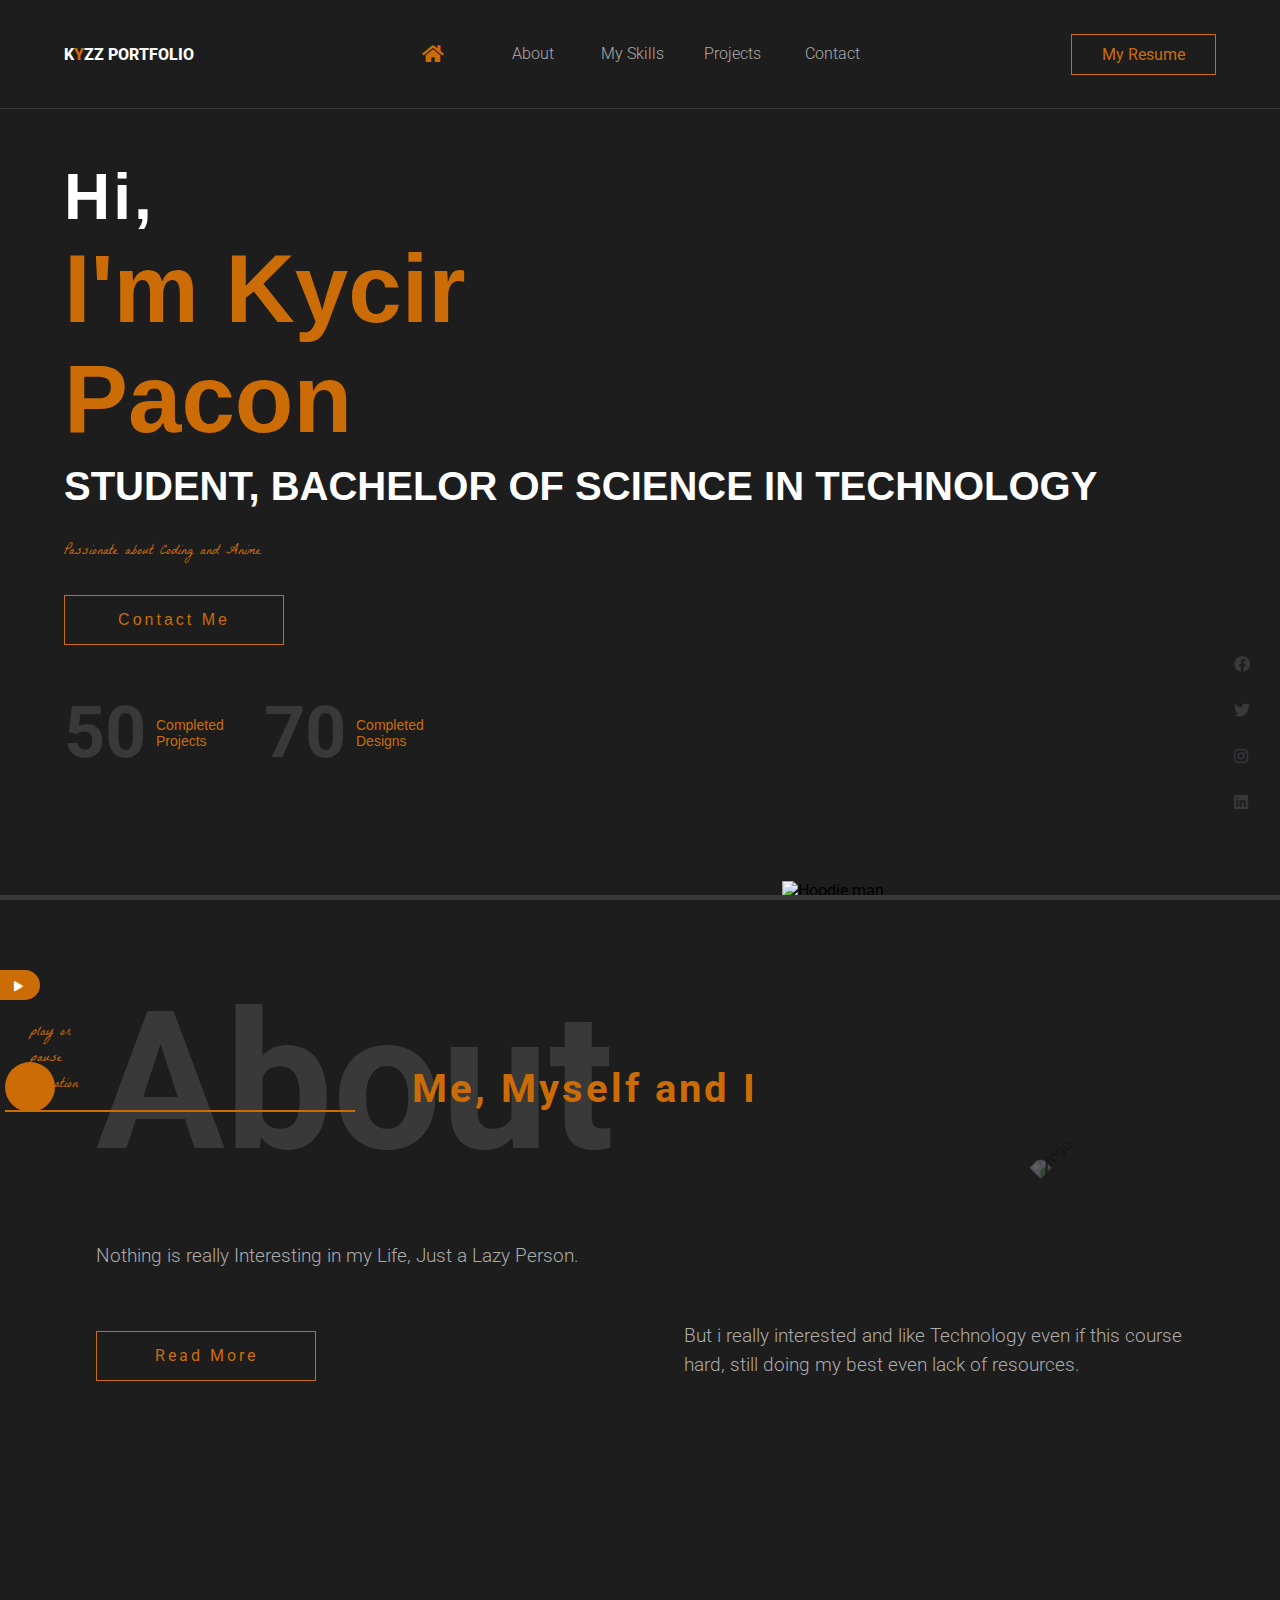
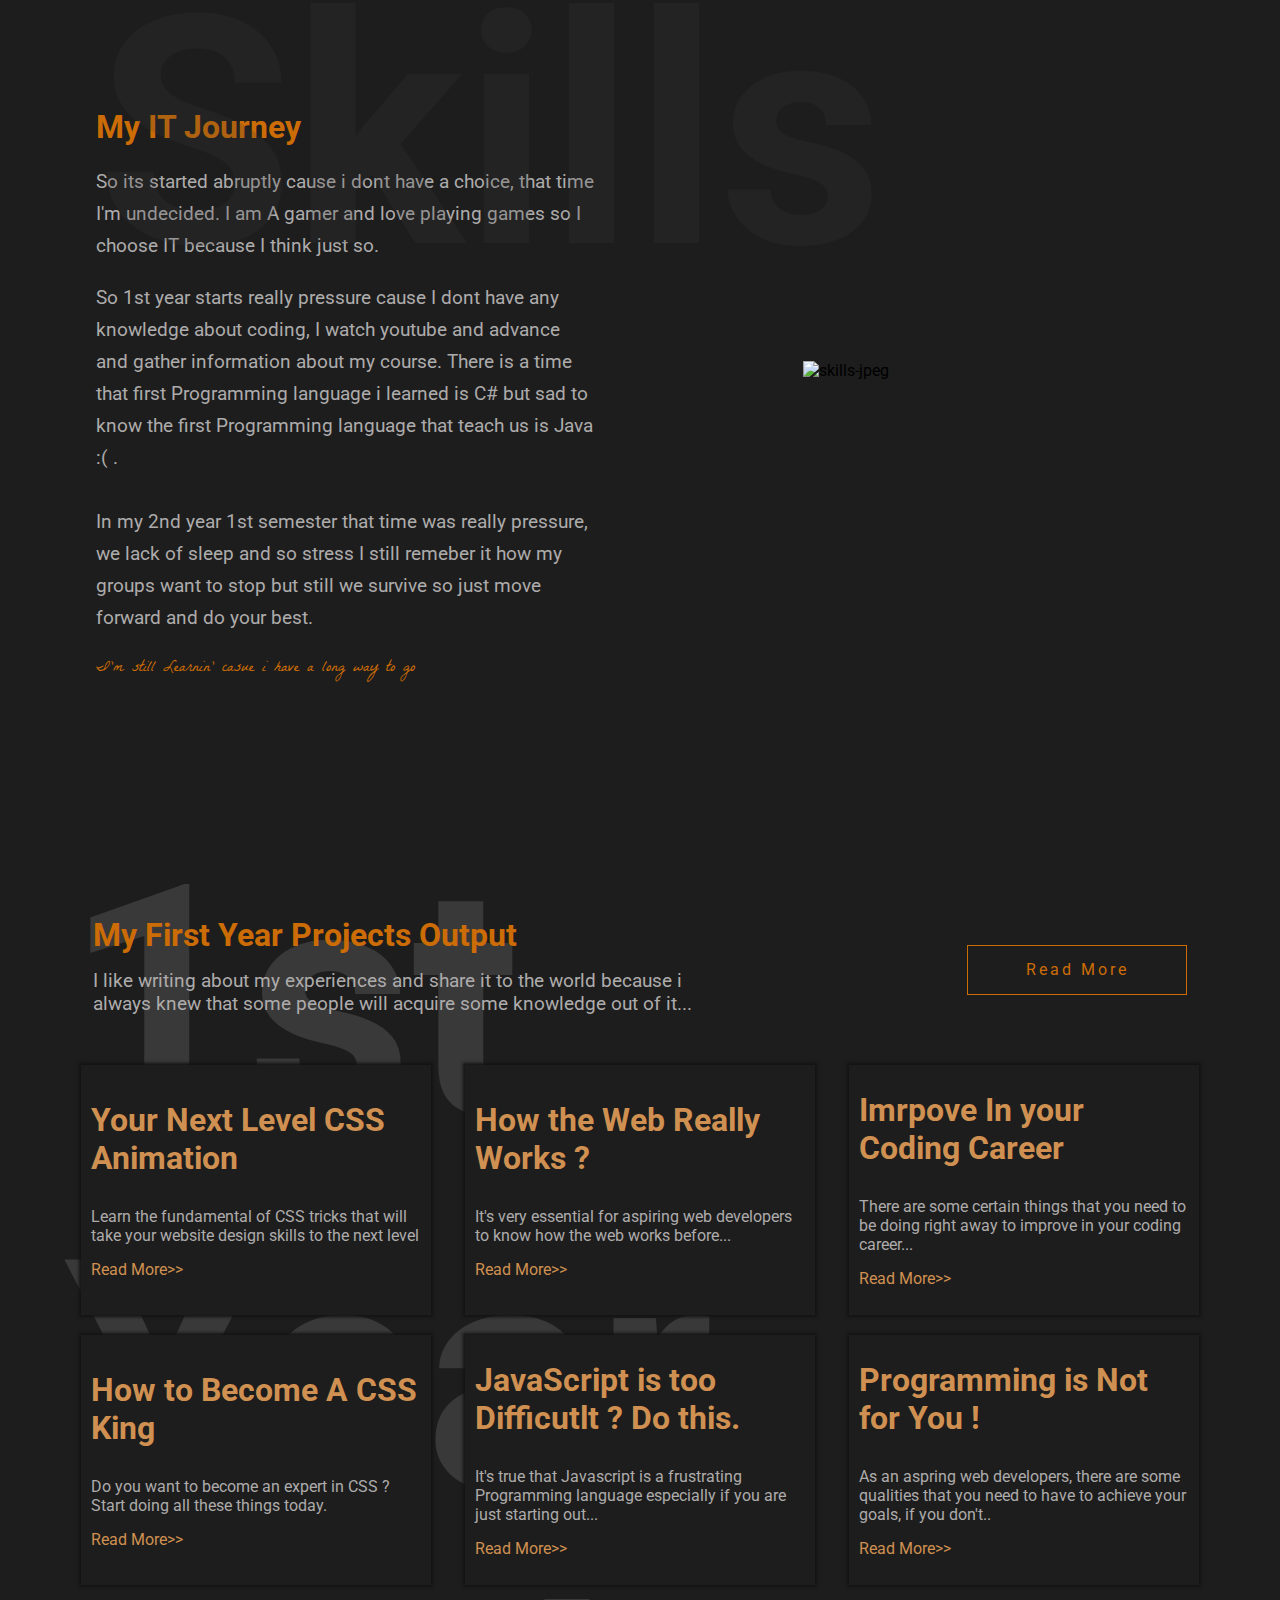
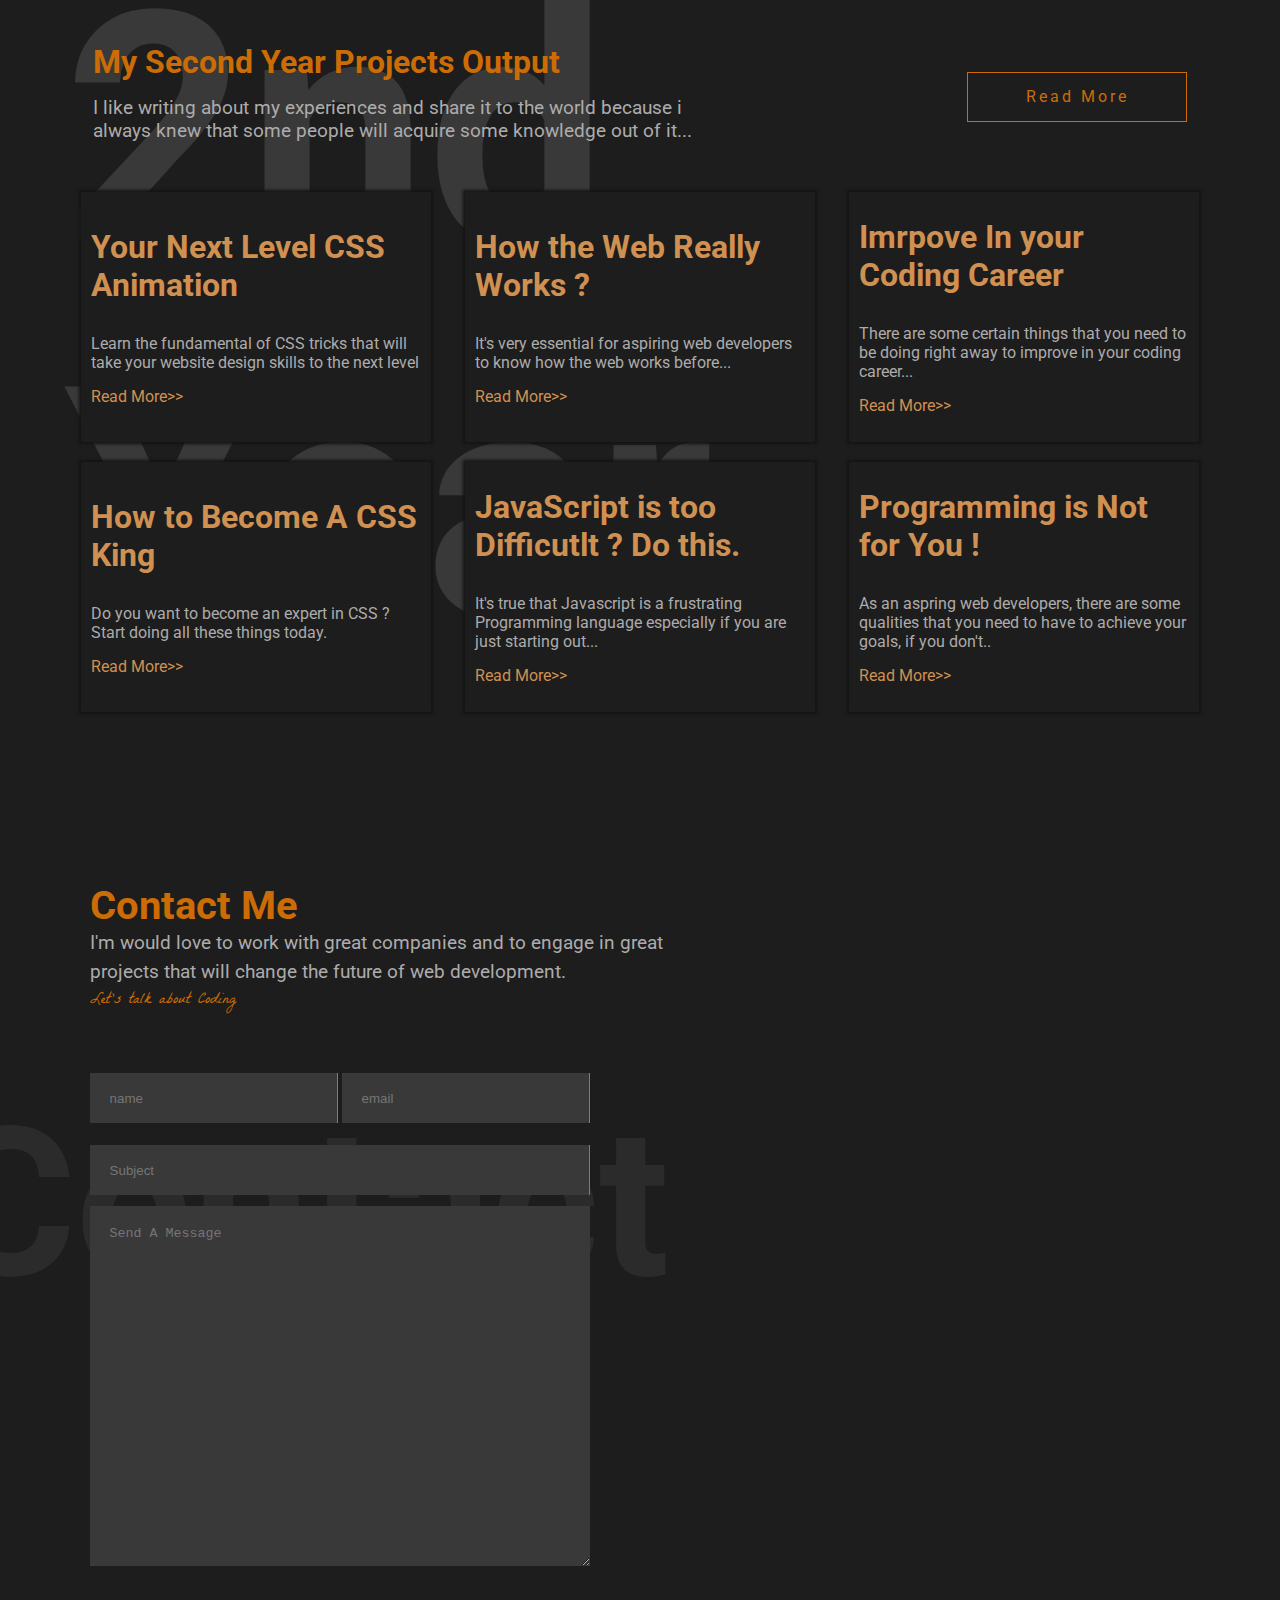
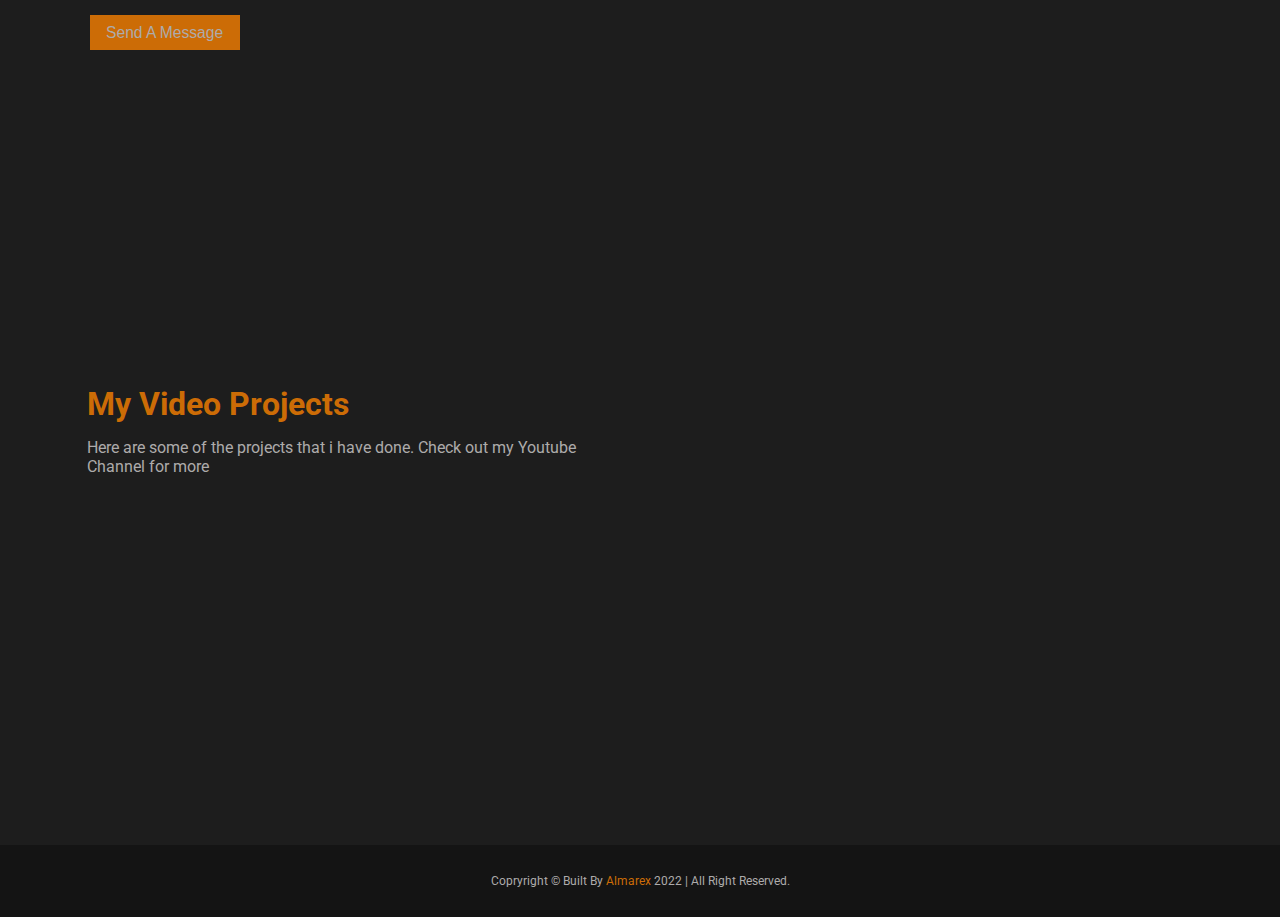
==== index.html @ a9f3607f "Add files via upload" ====
<!DOCTYPE html>
<html lang="en">
<head>
    <meta charset="UTF-8">
    <meta http-equiv="X-UA-Compatible" content="IE=edge">
    <meta name="viewport" content="width=device-width, initial-scale=1.0">
    <title>my_portfolio</title>
    <link rel="stylesheet" href="all.min.css">
    <link rel="stylesheet" href="styles.css"> 
</head>
<body>
    <header>
        <div class="nav-center">
            <nav>
                <a class="logooo" href="#">K<span class="Z">Y</span>ZZ PORTFOLIO</a>
                <!-- toggle btns -->
                <div class="toggle-icon">
                    <span class="toggle-btn bars"><i class="fas fa-bars"></i></span>
                    <span class="toggle-btn times"><i class="fas fa-times"></i></span>
                </div>
            </nav>

            <!-- ul container -->
            <div class="links-container">
                <div class="nav-link-wrapper">
                    <ul class="nav-links">
                        <li>
                            <a href="#home" class="link">
                                <i class="fas fa-home active"></i>
                            </a>
                        </li>
                        <li><a href="#about" class="link">About</a></li>
                        <li><a href="#my-skills" class="link">My Skills</a></li>
                        <li><a href="#blog" class="link">Projects</a></li>
                        <li><a href="#contact" class="link">Contact</a></li>
                       
                    </ul>
                    <!-- social icons for header below -->
                    <div class="social-icons">
                        <a href="#" class="link"><i class="fab fa-facebook"></i></a>
                        <a href="#" class="link"><i class="fab fa-twitter"></i></a>
                        <a href="#" class="link"><i class="fab fa-instagram"></i></a>
                        <a href="#" class="link"><i class="fab fa-linkedin"></i></a>
                    </div>
                    <!-- social icons for header ends here -->
                </div>
                
            </div>
            <!-- resume link -->
            <a href="#" class="resume">My Resume</a>
        </div> 
        <!-- nav center div above -->
    </header>

    <!-- section 1 starts below -->
    <section class="section-1" id="home">
        <div class="container">
            <div class="about-desc">
                <h2>Hi,</h2>
                <h1 id="name">I'm Kycir Pacon
                </h1>
                <h1 id="job">Student, Bachelor of Science in Technology</h1>
                <p> Passionate about Coding and Anime</p>
                <!-- contact me button -->
                <a href="#" class="contact-button">
                    <div>
                        <span class="bg"></span>
                        <span class="base"></span>
                        <span class="text">
                            Contact Me
                        </span>
                    </div>
                </a>
                    <!-- contact me button ends here -->

                <!-- achievement section -->
                <div class="achievement">
                    <div class="ach">
                        <h1>50</h1>
                        <span>Completed Projects</span>
                    </div>
                    <!--  -->
                   <div class="ach">
                    <h1>70</h1>
                    <span>Completed Designs</span>
                   </div>
                </div>
            
            </div>
            <!-- about desc div is above -->
        </div>
        
        <!-- social icons for the landing page--> 
        <div class="icons">
            <a href="#"><i class="fab fa-facebook"></i></a>
            <a href="#"><i class="fab fa-twitter"></i></a>
            <a href="#"><i class="fab fa-instagram"></i></a>
            <a href="#"><i class="fab fa-linkedin"></i></a>
        </div>
        <!-- hero image div below -->
        <div class="hero-img">
            <img src="images/hoodie-guy.png" alt="Hoodie man">
        </div>
    </section>
    <!-- my bubbles -->
    <ul class="logo-animation">
        <li></li>
        <li><img src="images/logo.png" alt="logo" width="700" height="705"></li>
        <li></li>
        <li></li>
        <li></li>
        <li></li>
        <li></li>
    </ul>

    <!-- part 2 starts here -->
    <!-- part 2 starts here -->

    <div class="switch-wrapper">
        <button class="switch-btn">
            <span><i class="fas fa-play play"></i></span>
            <span><i class="fas fa-pause pause"></i></span>
        </button>
    </div>

    <section class="section-2" id="about">
        <div class="my-about-wrapper">
            <h1 class="about" data-aos='slide-up'>About</h1>
            <span class="my-self">Me, Myself and I</span>
        </div>
        <!-- my story desription -->
        <div class="my-story">
            <div class="para1" data-aos='fade-in'>
                <p>Nothing is really Interesting in my Life, Just a Lazy Person.
                </p>
                <img src="images/logo.png" alt="logo">
            </div>

            <div class="para2-wrapper"  data-aos='fade-up'>
                <a href="#" class="contact-button">
                    <div>
                        <span class="bg"></span>
                        <span class="base"></span>
                        <span class="text">
                            Read More
                        </span>
                    </div>
                </a>
                <div class="para2">
                    <p>But i really interested and like Technology even if this course hard, still doing my best even lack of resources.
                    </p>
                </div>
            </div>
        </div>
    </section>

    <!-- Section three begins here -->
    <section class="section-3 my-skills" >
        <h1 class="text-skills"  data-aos='slide-up'>Skills</h1>
        <div class="acquired-skills" id="my-skills">
            <div class="description" data-aos='fade-up'>
                <h2>My IT Journey</h2>
                <p>So its started abruptly cause i dont have a choice, that time I'm undecided.
                    I am A gamer and love playing games so I choose IT because I think just so. </p>
                    <p>So 1st year starts really pressure cause I dont have any knowledge about coding, I watch youtube and advance and gather information about my course. 
                        There is a time that 
                        first Programming language i learned is C# but sad to know the first Programming language that teach us is Java :( .<br> <br>
                        In my 2nd year 1st semester that time was really pressure, we lack of sleep and so stress I still remeber it how my groups want to stop but still we 
                        survive so just move forward and do your best.
                    </p>

                    <span>I'm still Learnin' casue i have a long way to go</span>
            </div>
            <img src="images/skillset.svg" alt="skills-jpeg" data-aos='fade-in'>
        </div>   
    </section>


    <!-- section four (4)  starts here -->
     <!-- First Year -->
    <section class="section-4" id="blog">
        <div class="blog-description">
            <div class="blog-heading">
                <h3>My First Year Projects Output</h3>
                <p>I like writing about my experiences and share it to the world because i always
                    knew that some people will acquire some knowledge  out of it... 
                </p>
            </div>
            <a href="#" class="contact-button">
                <div>
                    <span class="bg"></span>
                    <span class="base"></span>
                    <span class="text">
                        Read More
                    </span>
                </div>
            </a>  
            
        </div>
        
        <div class="blog-section">
            <h1>1st Year </h1>
            
            <div class="blog-wrapper" data-aos='fade-in'>
                <a href="#"><h3>Your Next Level CSS Animation</h3></a>
                <img src="" alt="">
                <p>Learn the fundamental of CSS tricks that will 
                    take your website design skills to the next level
                </p>
                
                <a href="#">Read More>></a>
            </div>

            <!-- second blog -->
            <div class="blog-wrapper" data-aos='fade-up'>
                <a href="#"><h3>How the Web Really Works ?</h3></a>
                <p>It's very essential for aspiring web developers to know 
                    how the web works before...
                </p>
                <a href="#">Read More>></a>
            </div>
            <!-- third blog -->
            <div class="blog-wrapper" data-aos='slide-up'>
                <a href="#"><h3>Imrpove In your Coding Career</h3></a>
                <p>There are some certain things that you need
                    to be doing right away to improve in your coding career...
                </p>
                <a href="#">Read More>></a>
            </div>
            <!-- fourth blog -->
            <div class="blog-wrapper" data-aos='fade-down'>
                <a href="#"><h3>How to Become A CSS King</h3></a>
                <p>Do you want to become an expert in CSS ? Start doing all 
                    these things today.
                </p>
                <a href="#">Read More>></a>
            </div>
            <!-- fifth blog -->
            <div class="blog-wrapper" data-aos='zoom-in'>
                <a href="#"><h3>JavaScript is too Difficutlt ? Do this.</h3></a>
                <p>It's true that Javascript is a frustrating Programming 
                    language especially if you are just starting out...
                </p>
                <a href="#">Read More>></a>
            </div>
            <!-- sixth blog -->
            <div class="blog-wrapper" data-aos='slide-down'>
                <a href="#"><h3>Programming is Not for You !</h3></a>
                <p>As an aspring web developers, there are some qualities that
                    you need to have to achieve your goals, if you don't..
                </p>
                <a href="#">Read More>></a>
            </div>
        </div> 
    </section>
    <br> <br>
    <!-- 2nd Year -->
    <section class="section-4" id="blog">
        <div class="blog-description">
            <div class="blog-heading">
                <h3>My Second Year Projects Output</h3>
                <p>I like writing about my experiences and share it to the world because i always
                    knew that some people will acquire some knowledge  out of it... 
                </p>
            </div>
            <a href="#" class="contact-button">
                <div>
                    <span class="bg"></span>
                    <span class="base"></span>
                    <span class="text">
                        Read More
                    </span>
                </div>
            </a>  
            
        </div>
        
        <div class="blog-section">
            <h1>2nd Year</h1>
            
            <div class="blog-wrapper" data-aos='fade-in'>
                <a href="#"><h3>Your Next Level CSS Animation</h3></a>
                <img src="" alt="">
                <p>Learn the fundamental of CSS tricks that will 
                    take your website design skills to the next level
                </p>
                
                <a href="#">Read More>></a>
            </div>

            <!-- second blog -->
            <div class="blog-wrapper" data-aos='fade-up'>
                <a href="#"><h3>How the Web Really Works ?</h3></a>
                <p>It's very essential for aspiring web developers to know 
                    how the web works before...
                </p>
                <a href="#">Read More>></a>
            </div>
            <!-- third blog -->
            <div class="blog-wrapper" data-aos='slide-up'>
                <a href="#"><h3>Imrpove In your Coding Career</h3></a>
                <p>There are some certain things that you need
                    to be doing right away to improve in your coding career...
                </p>
                <a href="#">Read More>></a>
            </div>
            <!-- fourth blog -->
            <div class="blog-wrapper" data-aos='fade-down'>
                <a href="#"><h3>How to Become A CSS King</h3></a>
                <p>Do you want to become an expert in CSS ? Start doing all 
                    these things today.
                </p>
                <a href="#">Read More>></a>
            </div>
            <!-- fifth blog -->
            <div class="blog-wrapper" data-aos='zoom-in'>
                <a href="#"><h3>JavaScript is too Difficutlt ? Do this.</h3></a>
                <p>It's true that Javascript is a frustrating Programming 
                    language especially if you are just starting out...
                </p>
                <a href="#">Read More>></a>
            </div>
            <!-- sixth blog -->
            <div class="blog-wrapper" data-aos='slide-down'>
                <a href="#"><h3>Programming is Not for You !</h3></a>
                <p>As an aspring web developers, there are some qualities that
                    you need to have to achieve your goals, if you don't..
                </p>
                <a href="#">Read More>></a>
            </div>
        </div> 
    </section>

    <section class="contact-section" id="contact">
        <div class="contact-description">
            <h2>Contact Me</h2>
            <p>I'm would love to work with great companies 
                and to engage in great projects that will change the future 
                of web development.
            </p>
            <span>Let's talk about Coding</span>
            <h1 data-aos='slide-right'>Contact</h1>
        </div>
        <div class="contact-form-wrapper">
            <form action="#" data-aos='fade-in'>
                <input type="text" placeholder="name">
                <input type="email" placeholder="email" id="email"><br>
                <input type="text" id="text" placeholder="Subject"><br> 
                <textarea name="text" placeholder="Send A Message"></textarea><br>
                <input type="submit" value="Send A Message">
            </form>
           
            <iframe src="https://www.google.com/maps/embed?pb=!1m14!1m8!1m3!1d31710.48312612416!2d3.393415433323765!3d6.545610486991796!3m2!1i1024!2i768!4f13.1!3m3!1m2!1s0x103b8d066ea84e95%3A0xce26bf31be062ccb!2sBariga%20102216%2C%20Oworonshoki!5e0!3m2!1sen!2sng!4v1641046088628!5m2!1sen!2sng"
             style="border:0;" allowfullscreen="" class="map" loading="lazy"></iframe>
            
        </div>
    </section>

    <!-- scroll to the top icons -->
    <a class="scroll-link top-link" href="#home">
        <i class="fas fa-arrow-up"></i>
    </a>
    <!-- scroll to the top icons ends here -->

    <div class="projects" id="work">
        <div class="projects-desc">
            <h3>My Video Projects</h3>
                <p>Here are some of the projects that i have done. 
            Check out my Youtube Channel for more</p>
        </div>
        <iframe src="https://www.youtube.com/embed/videoseries?list=PL0AsvGScB_YXMRpwSmnyKoZzl5S2IyHVL" title="YouTube video player" allow="accelerometer; autoplay; clipboard-write; encrypted-media; gyroscope; picture-in-picture" allowfullscreen></iframe>
    </div>

    <!-- footer section -->
    <footer>
        <div class="footer-content">
            <p>Copryright &copy; Built By <span>Almarex</span> 2022 | All Right Reserved.</p>
        </div>
    </footer>

    <!-- scripts are down below -->
    <script src="https://unpkg.com/aos@next/dist/aos.js"></script>                        
    <script>
    AOS.init({ duration : 1500, easing: 'ease-in-out'});
    </script>
    <script src="https://cdn.jsdelivr.net/npm/typed.js@2.0.12"></script>
    <script src="index.js"></script>
</body>
</html>
---- styles.css ----
@import url('https://fonts.googleapis.com/css2?family=Open+Sans:wght@800&display=swap');
@import url('https://fonts.googleapis.com/css2?family=Roboto:wght@400;700&display=swap');
@import url('https://fonts.googleapis.com/css2?family=La+Belle+Aurore&display=swap');

*,
::after,
::before {
  margin: 0;
  padding: 0;
  box-sizing: border-box;
}
.Z{
    color: #CC6C06;
}

.logooo{
    font-style: none;
    color: white;
    text-decoration: none;
    font-weight: 800;
}
html{
    scroll-behavior: smooth;
    scrollbar-track-color: #CC6C06;
}
body{
    --body-bg-color: #1d1d1d;
    --text-white: #fff;
    --logo-color:#CC6C06;
     font-family: -apple-system, BlinkMacSystemFont,"Segoe UI","Roboto", 
   "Oxygen","Ubuntu","Helvetica Neue", Arial, sans-serif; 

    background: var(--body-bg-color);
}
/* header starts here */
header{
    border-bottom: 1px solid rgb(59, 58, 58);
    background: var(--body-bg-color);
    height: auto;
    position: fixed;
    width: 100%;
    left: 0;
    top: 0;
    z-index: 3;
}
.nav-center{
    width: 90%;
    margin: auto;
}
nav{
    height: 12vh;
    display: flex;
    justify-content: space-between;
    align-items: center;
}
.logo{
    width: 25px;
    height: 30px;
}
/* toggle btn starts here */
.toggle-icon .fas{
    font-size: 1.5rem;
    color: #fff;
    cursor: pointer;
    transition: .3s linear;
}
.toggle-icon .fas:hover{
    transform: scale(0.8) rotate(-45deg);
    transition: all .3s linear;
}
.toggle-icon .times{
    display: none;
}

/* toggle btn ends here */
.links-container{
    height: 0;
    overflow: hidden;
    transition: all .5s linear;
}
ul.nav-links{
    list-style: none; 
}
ul.nav-links li{
    padding: 1rem 0;
    text-align: center;
}
ul.nav-links li a{
    text-decoration: none;
    color: #adabab;
    font-family: 'Roboto', sans-serif;
    font-weight: 300;
}
ul.nav-links li a:hover{
    color: var(--logo-color);
}
.active{
    font-size: 1.2rem;
    color: #CC6C06;
}
.social-icons{
    text-align: center;
}
.social-icons .fab{
    margin: 35px 10px;
    font-size: 1rem;
    color: #adabab;
    -webkit-transition: all .3s ease-in-out;
    -o-transition: all .3s ease-in-out;
    transition: all .3s ease-in-out;
}
.social-icons .fab:hover{
    color: var(--logo-color);
}
.resume{
    text-decoration: none;
    color: var(--logo-color);
    padding: 10px 30px;
    border: 1px solid var(--logo-color);
    display: none;
    transition: .3s linear all;
    -webkit-transition: all .3s ease-in-out;
    -o-transition: all .3s ease-in-out;
}
.resume:hover{
    transform: scale(0.8);
    background: var(--logo-color);
    color: var(--body-bg-color);
}

/* header ends here i repeat */
/* section 1 starts here*/

.section-1{
    position: relative;
}
.section-1::after{
    content: '';
    position: absolute;
    width: 100%;
    height: 5px;
    background: #3a3939;
    left: 0;
    bottom: 0;
}
.container{
    height: 100vh;
    width: 90%;
    margin: auto;
    display: flex;
    align-items: center;
}
.about-desc{
    font-family: 'Opens sans', sans-serif;
    margin-top: 35px;
}
.about-desc h2{
    font-size: 2.5rem;
    color: #fff;
    letter-spacing: 3px;
}
.about-desc img{
    width: 40px;
    height: auto;
}
.about-desc #name{
    width: 95%;
    font-size: 2.5rem;
    color: #CC6C06;
    /* color: #fff; */
}
.name-logo{
    width: 70px;
    height: 74px;
}
.about-desc #job{
    text-transform: uppercase;
    font-size: 1rem;
    color: #fff;
    margin-top: 10px;
}
.about-desc p{
    width: 300px;
    margin: 30px 0;
    color: #CC6C06;
    font-family: "La Belle Aurore", cursive;
    font-size: 14px;
}
/* contact me button */
.contact-button{
    margin: 25px 0 15px;
    text-decoration: none;
    color: #CC6C06;
    width: 100%;
    max-width: 180px;
    line-height: 50px;
    height: 50px;
    display: block;
    text-align: center;
    position: relative;
    letter-spacing: 3px;
}
.contact-button div{
    position: relative;
    width: 100%;
    height: 100%;
    overflow: hidden;
    -webkit-transition: all .3s ease-in-out;
    -o-transition: all .3s ease-in-out;
    transition: all .3s ease-in-out;
}
.contact-button span.bg{
    background: #CC6C06;
    position: absolute;
    width: 0;
    height: 100%;
    left: -5%;
    top: 0;
    -webkit-transition: all .3s ease-in-out;
    -o-transition: all .3s ease-in-out;
    transition: all .3s ease-in-out;
    -webkit-transform: skewX(-19deg);
    -ms-transform: skewX(-10deg);
    transform: skewX(-10deg);
}
.contact-button:hover span.bg{
    width: 110%;  
}
.contact-button span.base{
    -webkit-box-sizing: border-box;
    box-sizing: border-box;
    position: absolute;
    width: 100%;
    height: 100%;
    left: 0;
    border: 1px solid #CC6C06;
}
.contact-button span.text{
    position: absolute;
    width: 100%;
    height: 100%;
    top: 0;
    left: 0;
}
.contact-button:hover span.text{
    color: #1d1d1d;
}
.hero-img img{
    width: 35%;
    height: auto;
    position: absolute;
    right: 50px;
    bottom: 0;
    display: none;
}
.icons {
    position: absolute;
    bottom: 60px;
    right: 30px;
    display: none;
}
.icons a{
    text-decoration: none;
}
.icons .fab{
    display: block;
    font-size: 1rem;
    color: #3a3939;
    margin-bottom: 30px;
}
.icons .fab:hover{
    color: var(--logo-color);
}
/* Achievement section */
.achievement{
    display: flex;
}
.achievement h1{
    font-size: 2rem;
    color: #3a3939;
    font-family: "Roboto", sans-serif;
    font-weight: bold;
    margin-right: 10px;
}
.ach{
    width: 150px;
    display: flex;
    align-items: center;
    margin-top: 30px;
}
.ach span{
    font-size: 14px;
    color: var(--logo-color);
}
.logo-animation{
    width: 100%;
    height: 100%;
    position: absolute;
    top: 0;
    left: 0;
    list-style: none;
    overflow: hidden;
    z-index: -2;
}
.logo-animation li{
    position: absolute;
    bottom: -150px;
    background: #d3720b57;
    width: 30px;
    height: 30px; 
    animation: square 15s infinite;
    transition-timing-function: linear;
    -webkit-transition-timing-function: linear;
    -webkit-animation: square 15s infinite;
    -o-animation: square 15s infinite;
}
.logo-animation li:nth-child(1){
    left: 15%;
}
.logo-animation li:nth-child(2){
    left : 50%;
    animation-delay: 7s;
    animation-duration: 45s;
}
.logo-animation li:nth-child(3){
    left: 25%;
    animation-delay: 4s;
    animation-duration: 15s;
}
.logo-animation li:nth-child(4){
    left: 10%;
    animation-delay: 7s;
    animation-duration: 10s;
}
.logo-animation li:nth-child(5){
    left: 35%;
    animation-delay: 5s;
    animation-duration: 12s;
}
.logo-animation li:nth-child(6){
    left: 45%;
    animation-delay: 2s;
    animation-duration: 17s;
}

@keyframes square {
    0%{
        opacity: 0;
        transform: translateY(0) rotate(-45deg);
    }
    100%{
        opacity: 0.5;
        transform: translateY(-1100px) rotate(-45deg);
    }
}

/* switch button  */
.switch-wrapper{
    position: absolute;
    margin-top: 70px;
    display: none;
    max-width: 1375px;
}
.switch-btn{ 
    width: 40px;
    height: 30px;
    outline: none;
    border: none;
    border-radius: 0 50px 50px 0;
    background: #CC6C06;
    color: #fff;
    transition: width .3s linear;
    -webkit-transition: width .3s linear;
}
 .switch-btn span{
    font-size: 10px;
    display: inline-block;
    cursor: pointer;
}
.switch-btn:hover{
    width: 60px;
}
.switch-wrapper::after{
    content: 'play or pause animation';
    position: absolute;
    top: 50px;
    left: 30px;
    color: #CC6C06;
    font-family: 'La Belle Aurore', cursive;
    font-size: 14px;
}
.switch-btn .pause{
    display: none;
}

/* ==================== */
/* section 2 starts here */
.section-2{
    width: 85%;
    margin: 70px auto 0;
}
.my-about-wrapper .about{
    font-size: 5rem;
    color: #3a3939;
}
.my-self{
    width: 320px; 
    margin: auto;
    font-size: 1.5rem;
    font-weight: bold;
    letter-spacing: 3px;
    display: block;
    text-align: center;
    position: relative;
    top: -10px;
    left: -20px;
    color: #CC6C06;
}
.my-self::before{
    content: '';
    width: 350px;
    height: 2px;
    background: #CC6C06;
    position: absolute;
    bottom: 0;
    left: -380px;
    display: none;
}
.my-self::after{
    content: '';
    width: 50px;
    height: 50px;
    background: #CC6C06;
    position: absolute;
    left: -380px;
    bottom: 0;
    border-radius: 50%;
    display: none;
}  
.animate.my-self::after{
    animation: ball 5s ease-in-out infinite alternate;
    -webkit-animation: ball 5s ease-in-out infinite alternate;
    -o-animation: ball 5s ease-in-out infinite alternate;
}
@keyframes ball{
    0%{
        transform: translateX(0);  
    }
    28%{
       z-index: -999; 
    }
    100%{
        transform: translateX(325px);
    } 
}

/* my story starts here  */
.my-story p{
    width: 95%;
    font-size: 0.875rem;
    color: #adabab;
    font-weight: 300;
    font-family: 'Roboto', sans-serif;
    line-height: 1.5rem;
}
.para1{
    position: relative;
    margin-bottom: 35px;
}
.para1 img{
    width: 150px;
    height: auto;
    filter: opacity(0.3);
    transform: rotate(-45deg);
    position: absolute;
    right: 20px;
    top: -130px;
    display: none;
}
.para2-wrapper{
    display: flex;
    justify-content: space-between;
    flex-direction: column-reverse;
}

/* my skills starts here */
/* my skills starts here */

.section-3{
    width: 85%;
    margin: 100px auto;
    
}
.text-skills{
    position: absolute;
    font-size: 7rem;
    color: #3a3939;
    filter: opacity(0.2);
}
.acquired-skills{
    min-height: 100vh;
    display: flex;
    align-items: center;
    flex-direction: column;
}
.description h2{
    font-size: 1.5rem;
    color: #CC6C06;
}
.description p{
    width: 95%;
    line-height: 2rem;
    font-size: 0.875rem;
    color: #adabab;
    margin: 20px 0;
}
.description span{
    font-family: 'La Belle Aurore', sans-serif;
    color: #CC6C06;
}
.acquired-skills img{
    width: 45%;
    height: auto;
    margin: 50px 0;
    animation: rotate 35s ease-in-out 1s infinite alternate-reverse;
    -webkit-animation: rotate 35s ease-in-out 1s infinite alternate-reverse;
    -o-animation: rotate 35s ease-in-out 1s infinite alternate-reverse;
}
@keyframes rotate {
    0%{
        transform: rotate(0deg);
    }
    100%{
        transform: rotate(45deg);
    }
}


/* blog section starts here */
/* blog section starts here */

.section-4{
    width: 90%;
    margin: auto;
}
.blog-description{
    width: 100%;
    margin-bottom: 70px;
    display: flex;
    flex-direction: column;
}
.blog-heading h3{
    font-size: 1.5rem;
    color: #CC6C06;
    margin-bottom: 15px;
}
.blog-heading p{
    font-size: 0.875rem;
    color: #adabab;
}
.blog-section{
    width: 100%;
    position: relative;
    display: flex;
    justify-content: space-around;
    align-items: center;
    flex-wrap: wrap;
}
.blog-section h1{
    font-size: 9rem;
    position: absolute;
    top: -130px;
    left: 0;
    z-index: -1;
    color: #3a3939;
}
.blog-wrapper{
    width: 100%;
    height: 250px;
    background: #1d1d1d;
    box-shadow: 0px 0px 3px 2px #141414;
    display: flex;
    justify-content: center;
    flex-direction: column;
    transition: border .5s linear;
    cursor: pointer;
    padding: 10px;
    margin-bottom: 20px;
    position: relative;
}
.blog-wrapper a{
    text-decoration: none;
    color: #cf9051;
}
.blog-wrapper h3{
    font-size: 1.5rem;
    margin: 0 0 30px;
}
.blog-wrapper p{
    font-size: 16px;
    color: #adabab;
    margin-bottom: 15px;
}
.blog-wrapper::before{
    content: '';
    width: 0;
    height: 2px;
    background: #CC6C06;
    position: absolute;
    top: 0;
    left: 0;
    transition: all .3s linear;
    
}
.blog-wrapper:hover::before{
    width: 100%;
}
.blog-wrapper:nth-child(2)::before{
    background: #00FFE0;
}
.blog-wrapper:nth-child(4)::before{
    background: #FB20FF;
}
.blog-wrapper:nth-child(6)::before{
    background: #F49D1A;
}
.blog-wrapper:nth-child(3)::before{
    background: #FF1818;
}

/* blog section ends here */
/* contact section starts here */

.contact-section{
    width: 90%;
    margin: 50px auto 0;
    position: relative;
}
.contact-section h2{
    font-size: 1.5rem;
    color: #CC6C06;
}
.contact-section p{
    width: 85%;
    font-size: 0.875rem;
    line-height: 1.5rem;
    color: #adabab;
}
.contact-section span{
    font-family: 'La Belle Aurore', cursive;
    color: #CC6C06;
}
.contact-section h1{
    font-size: 7rem;
    color: #3a3939;
    position: absolute;
    left: -100px;
    z-index: -999;
    opacity: 0.5;
}
.contact-form-wrapper{
    display: flex;
    justify-content: space-between;
    align-items: center;
    flex-direction: column;
}
form{
    width: 100%;
    line-height: 4.5rem;
    font-family: 'Roboto', sans-serif;  
}
input[type="text"], input[type='email']{
    width: 100%;
    height: 50px;
    outline: none;
    border: none;
    background: #3a3939;
    padding: 5px 20px;
    border-right: 1px solid #CC6C06;
    color: #adabab;
}
#text{
    width: 100%;
    height: 50px;
    outline: none;
    border: none;
    background: #3a3939;
    padding: 5px 20px;
    border-right: 1px solid #CC6C06;
    color: #adabab;
}
textarea{
    width: 100%;
    height: 40vh;
    background: #3a3939;
    outline: none;
    border: none;
    padding: 20px;
    color: #adabab;
}
input[type="submit"]{
    width: 100%;
    height: 35px;
    outline: none;
    border: none;
    cursor: pointer;
    background: #CC6C06;
    color: #1d1d1d;
    font-size: 0.975rem;
    color: #adabab;
}
.map{
    width: 100%;
    height: 315px;
    filter: sepia(60%); 
    object-fit: cover;
}
/* top link starts here */
.top-link {
    font-size: 1.25rem;
    position: fixed;
    bottom: 3rem;
    right: 3rem;
    background: #1d1d1d;
    box-shadow: 0px 0px 3px 2px #333333;
    width: 2rem;
    height: 2rem;
    border-radius: 10px;
    display: grid;
    place-items: center;
    color: #CC6C06;
    animation: bounce 2s ease-in-out infinite;
    -webkit-animation: bounce 2s ease-in-out infinite;
    -o-animation: bounce 2s ease-in-out infinite;
    visibility: hidden;
    z-index: -100;
  }
  .show-link {
    visibility: visible;
    z-index: 100;
  }
  @keyframes bounce {
    0% {
      transform: translateY(-7px);
    }
    50% {
      transform: translateY(7px);
    }
    100% {
      transform: translateY(-7px);
    }
  }
/* top link ends here */
.projects{
    width: 90%;
    min-height: 70vh;
    margin: 70px auto 0;
    display: flex;
    justify-content: space-around;
    align-items: center;
    flex-direction: column;
    color: #adabab;
}
.projects h3{
    font-size: 1.5rem;
    color: #CC6C06;
    margin: 0 0 15px 0;
}
.projects iframe{
    width: 100%;
    height: 315px;
    border: 0;
}

/* footer section */

footer{
    width: 100%;
    margin-top: 100px;
    height: 8vh;
    background: #141414;
    display: grid;
    place-items: center;
    color: #adabab;
    font-size: 12px;
}
.footer-content span{
    color: #CC6C06;
}



/* media query */ /* media query for big screens start here */

@media screen and (min-width: 1024px){
    header{
        display: flex;
        align-items: center;
        justify-content: center;
    }
    .nav-center{
        max-width: 1190px;
        display: flex;
        justify-content: space-between;
        align-items: center;
    }
    .links-container {
        height: auto !important;
    }
    ul.nav-links{
        display: flex;
        height: auto;
    }
    ul.nav-links li{
        padding: 0;
        width: 100px;
    }
    .toggle-icon{
        display: none;
    }
    .resume{
        display: block;
    }
    .social-icons{
        display: none;
    }
    .icons{
        display: block;
    }
    .hero-img img{
        display: block;
    }
    .about-desc h2{
        font-size: 4rem;
    }
    .about-desc img{
        width: 80px;
    }
    .about-desc #name{
        max-width: 700px;
        font-size: 6rem;
        font-family: 'Franklin Gothic Medium', 'Arial Narrow', Arial, sans-serif;
    }
    .about-desc #job{
        font-size: 2.5rem;
    }
    .contact-button{
        max-width: 220px;
    }
    .achievement h1{
        font-size: 4.5rem;
    }
    .ach{
        width: 200px;
    }
    /* section 2 */
    .my-self{
        width: 400px;
        font-size: 2.5rem;
        top: -130px;
        left: -55px;
    }
    .my-self::before, .my-self::after{
        display: block;
    }
    /* switch btn */
    .switch-wrapper{
        display: block;
    }
    /* my story starts here */
    .para1 img{
        display: block;
    }
    .my-about-wrapper .about{
        font-size: 12rem;
    }
    .my-story p{
        width: 500px;
        font-size: 1.2rem;
        line-height: 1.8rem;
    }
    .para2-wrapper{
        align-items: center;
        flex-direction: row;
    }
    /* section 3 starts here */
    .section-3{
        width: 85%;
        margin: 150px auto 70px;
        min-height: 100vh;
    }
    .text-skills{
        font-size: 20rem; 
    }
    .acquired-skills{
        justify-content: space-between;
        flex-direction: row;
    }
    .acquired-skills h2{
        font-size: 2rem;
    }
    .description p{
        width: 500px; 
        margin: 20px 0;
        font-size: 1.2rem;
    }
    .acquired-skills img{
        width: 35%;
        margin-top: 0;
    }
    /* blog section starts here */
    .blog-description{
        width: 95%;
        margin: 0 auto 50px;
        justify-content: space-between;
        align-items: center;
        flex-direction: row;
    }
    .blog-heading{
        width: 600px;
    }
    .blog-heading h3{
        font-size: 2rem;
    }
    .blog-heading p{
        font-size: 1.2rem;
    }
    .blog-section h1{
        font-size: 20rem;
        top: -250px;
    }
    .blog-wrapper{
        width: 350px;
    }
    .blog-wrapper h3{
        font-size: 2rem;
    }

    /* contact section starts here */

    .contact-section{
        width: 93%;
        margin: 150px  0 0 auto;
        
    }
    .contact-section h2{
        font-size: 2.5rem;
    }
    .contact-section p{
        width: 600px;
        font-size: 1.2rem;
        line-height: 1.8rem;
    }
    .contact-section h1{
        font-size: 13rem;
        left: -150px;
        top: 200px;
    }
    .contact-form-wrapper{
        flex-direction: row;
        position: relative;
    }
    input[type="text"], input[type='email']{
        width: 248px;
    }
    #text, textarea{
        width: 500px;
    }
    input[type="submit"]{
        width: 150px;
    }
    .map{
        width: 900px;
        height: 700px;
        position: relative;
        top: -100px;
    }
    .projects{
        margin: 0 auto;
        flex-direction: row;
    }
    .projects-desc{
        width: 500px;
        color: #adabab;
    }
    .projects h3{
        font-size: 2rem;
        color: #CC6C06;
        margin: 0 0 15px 0;
    }
    .projects iframe{
        width: 560px;
        height: 315px;
    }
    
}

/* media query for bigger screens ends here i repeat * 100000 */






/* media query for medium screen starts here */

/* from 500 pixels and max */
@media screen and (min-width: 630px) and (max-width: 1023px) {
    .about-desc h2{
        font-size: 2.7rem;
    }
    .about-desc #name{
        font-size: 4rem;
    }
    .about-desc #job{
        font-size: 2rem;
    }
    .achievement h1{
        font-size: 3rem;
    }
    .ach{
        width: 150px;
    }
    .about-desc img{
        width: 50px;
        height: auto;
    }

    /* section 2 starts here */

    .my-about-wrapper .about{
        font-size: 8rem;
        position: absolute;
    }
    .my-self{
        width: 350px;
        font-size: 2.2rem;
    }
    .my-self::before, .my-self::after{
        display: none;
    }
    /* my story desc */
    .my-story p{
        width: 90%;
        font-size: 1rem;
        line-height: 1.5rem;
    }
    .para1{
        margin: 50px 0 30px;
    }
    .para1 img{
        display: none;
    }
    /* skills images */
    .text-skills{
        font-size: 9rem;
    }
    .description p{
        font-size: 1rem;
        line-height: 1.5rem;
    }
    .acquired-skills img{
        width: 270px;
    }
    /* blog section */
    .blog-section h1{
        font-size: 10rem;
        top: -130px;
    }
    .blog-wrapper{
        width: 49%;
    }
    .blog-wrapper h3{
        font-size: 1.5rem;
    }
    .blog-wrapper p{
        font-size: 16px;
    }
    .logo-animation{
        display: none;
    }
}
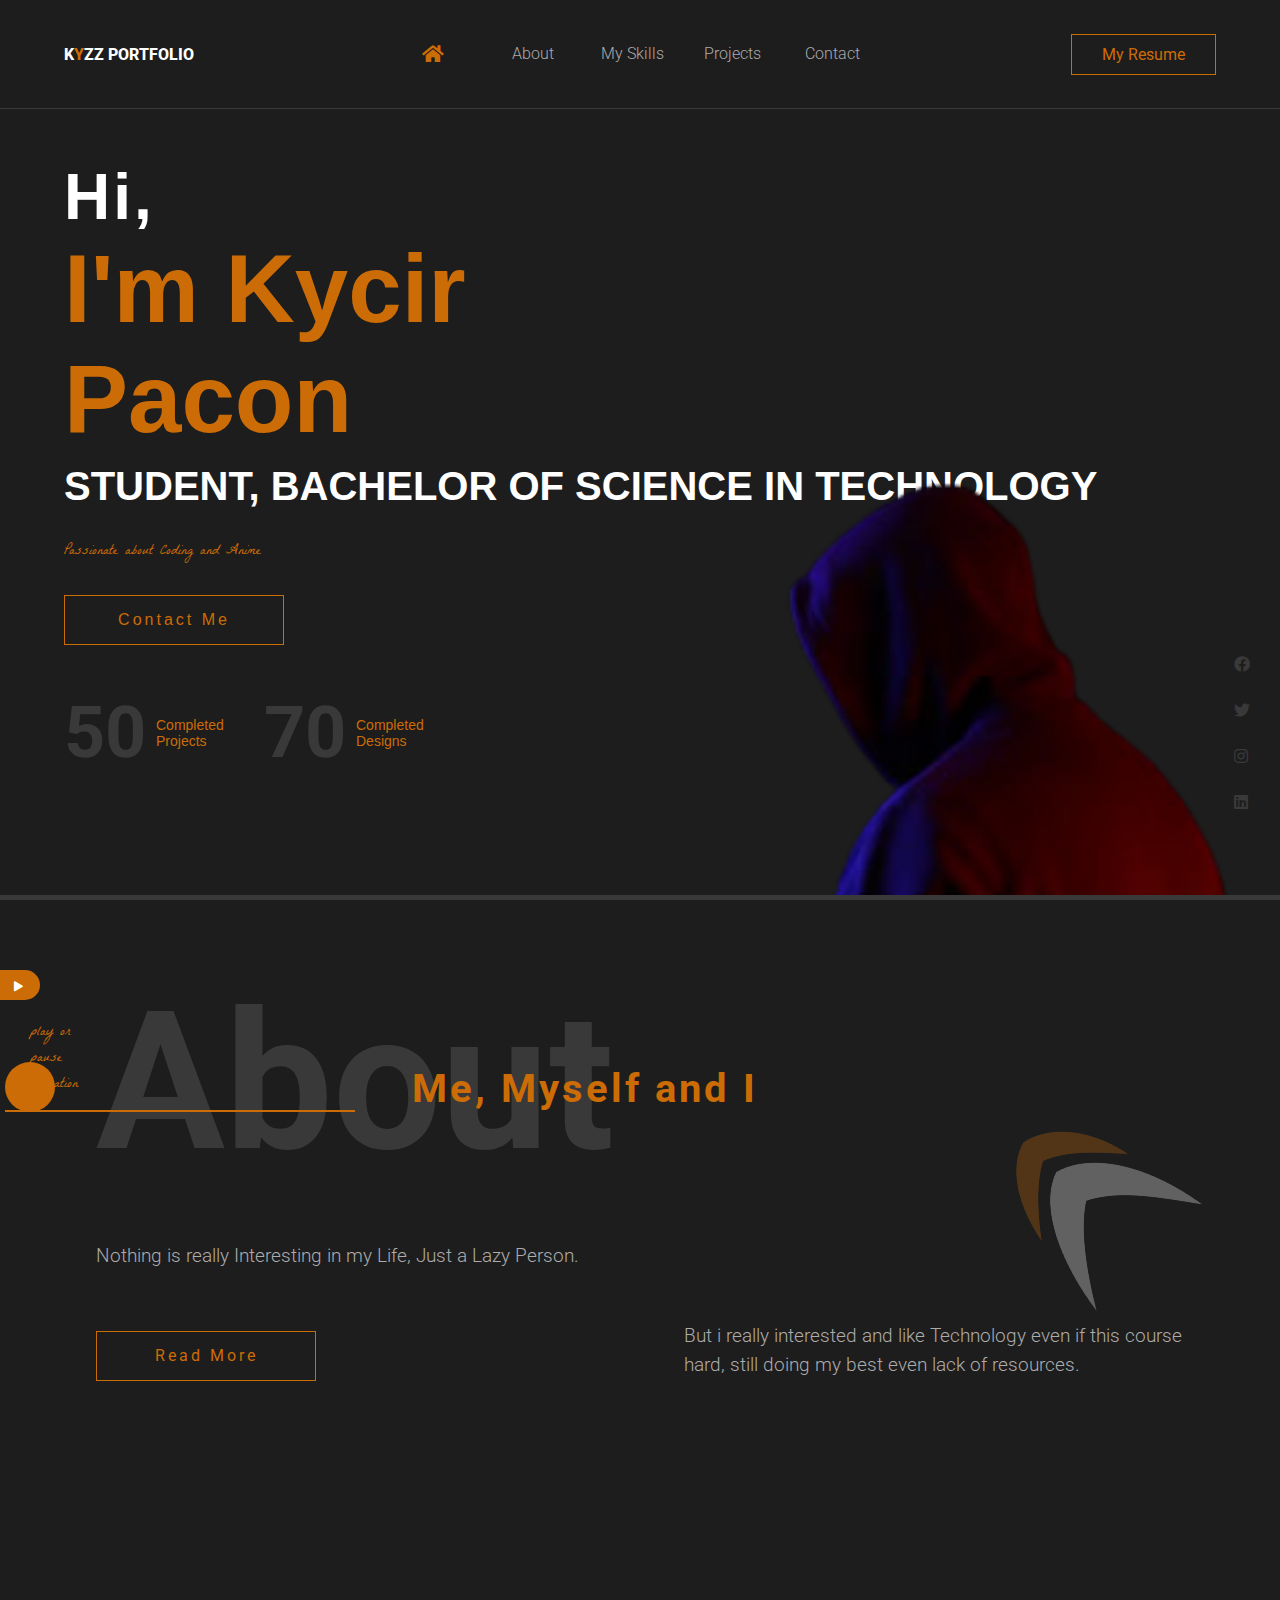
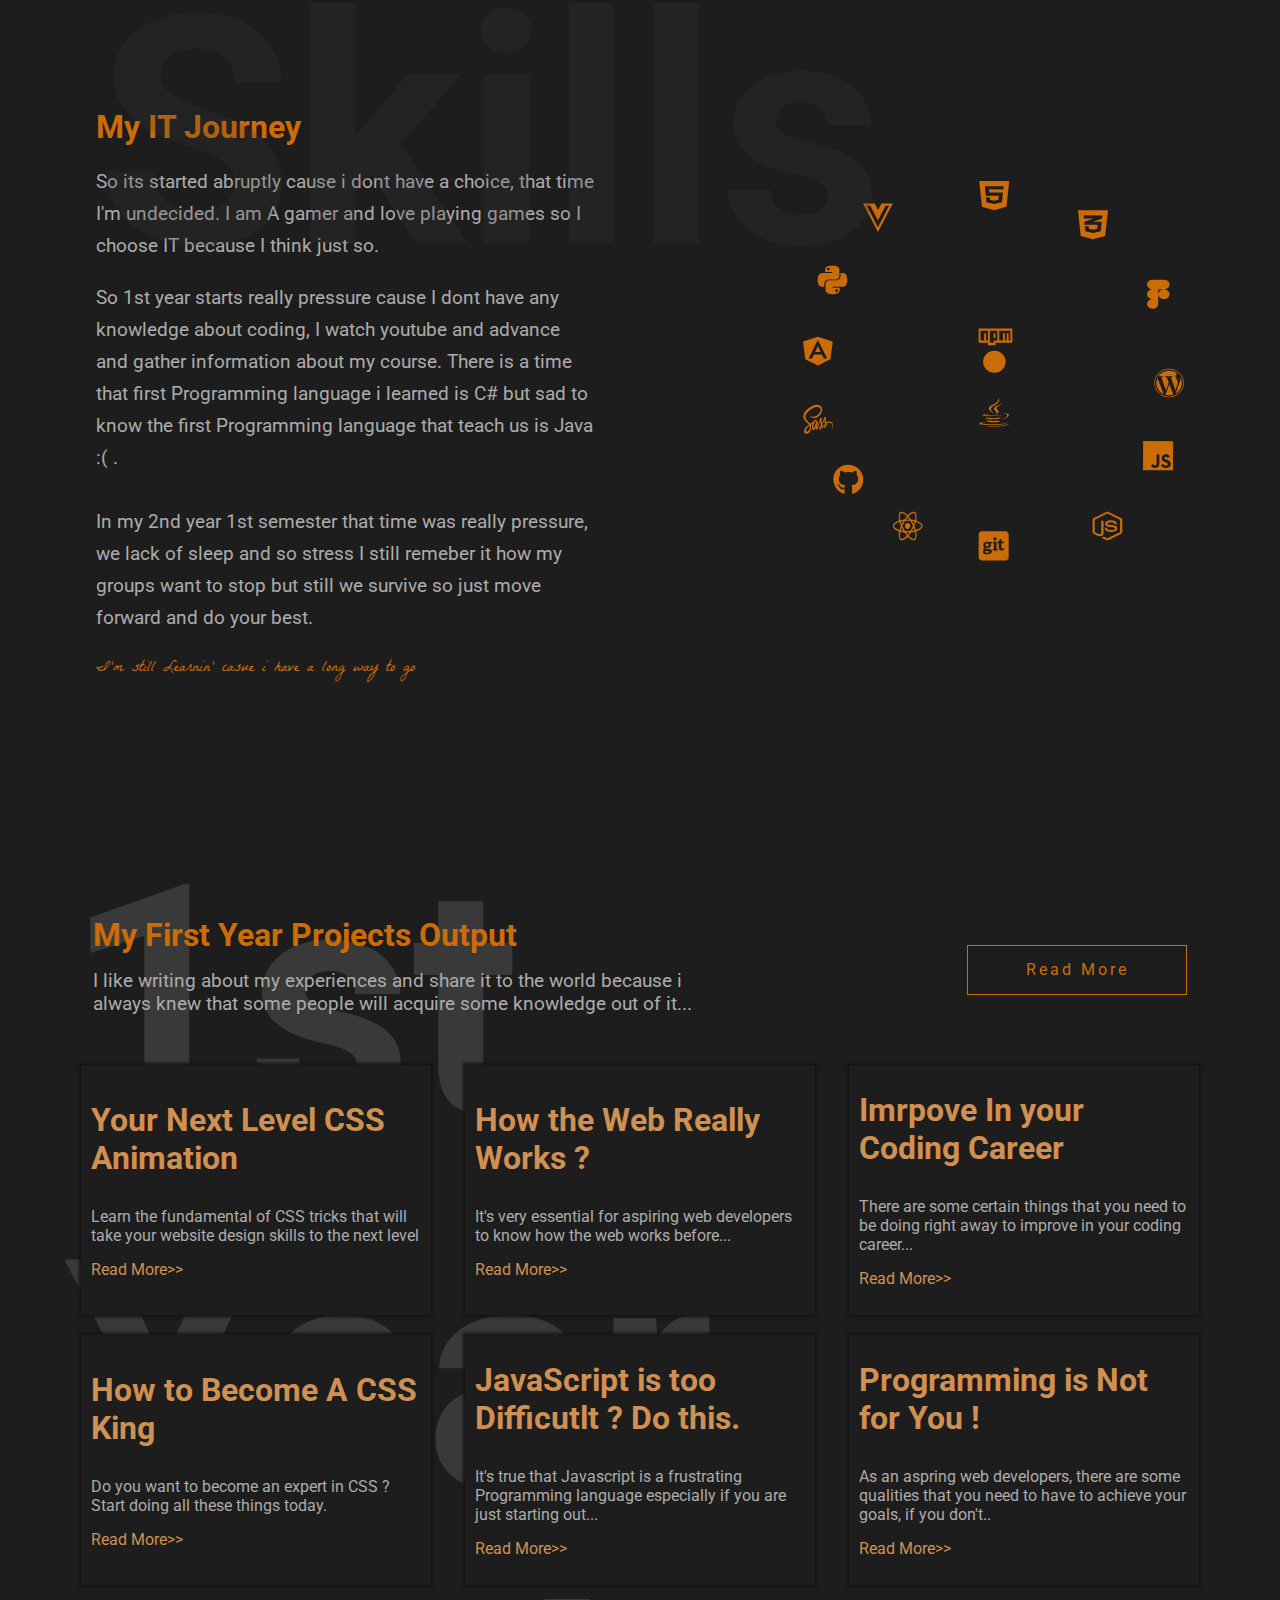
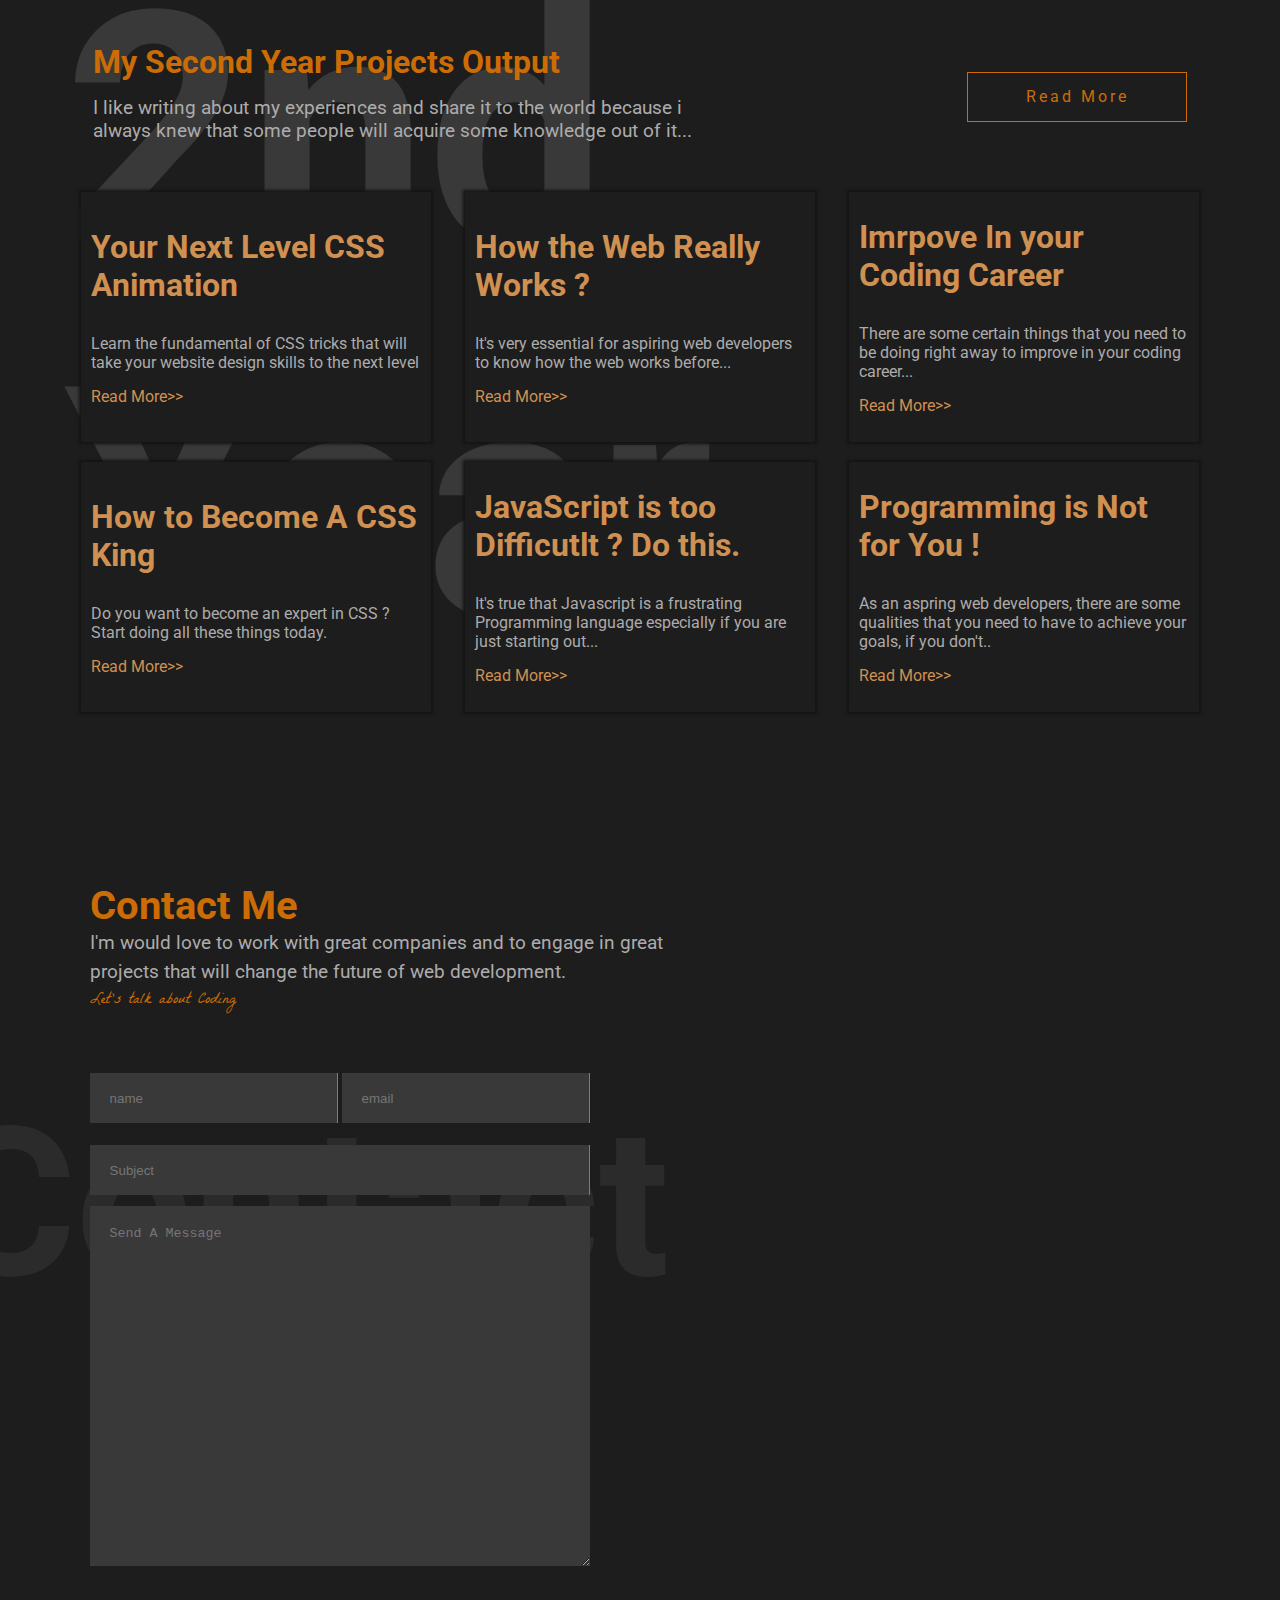
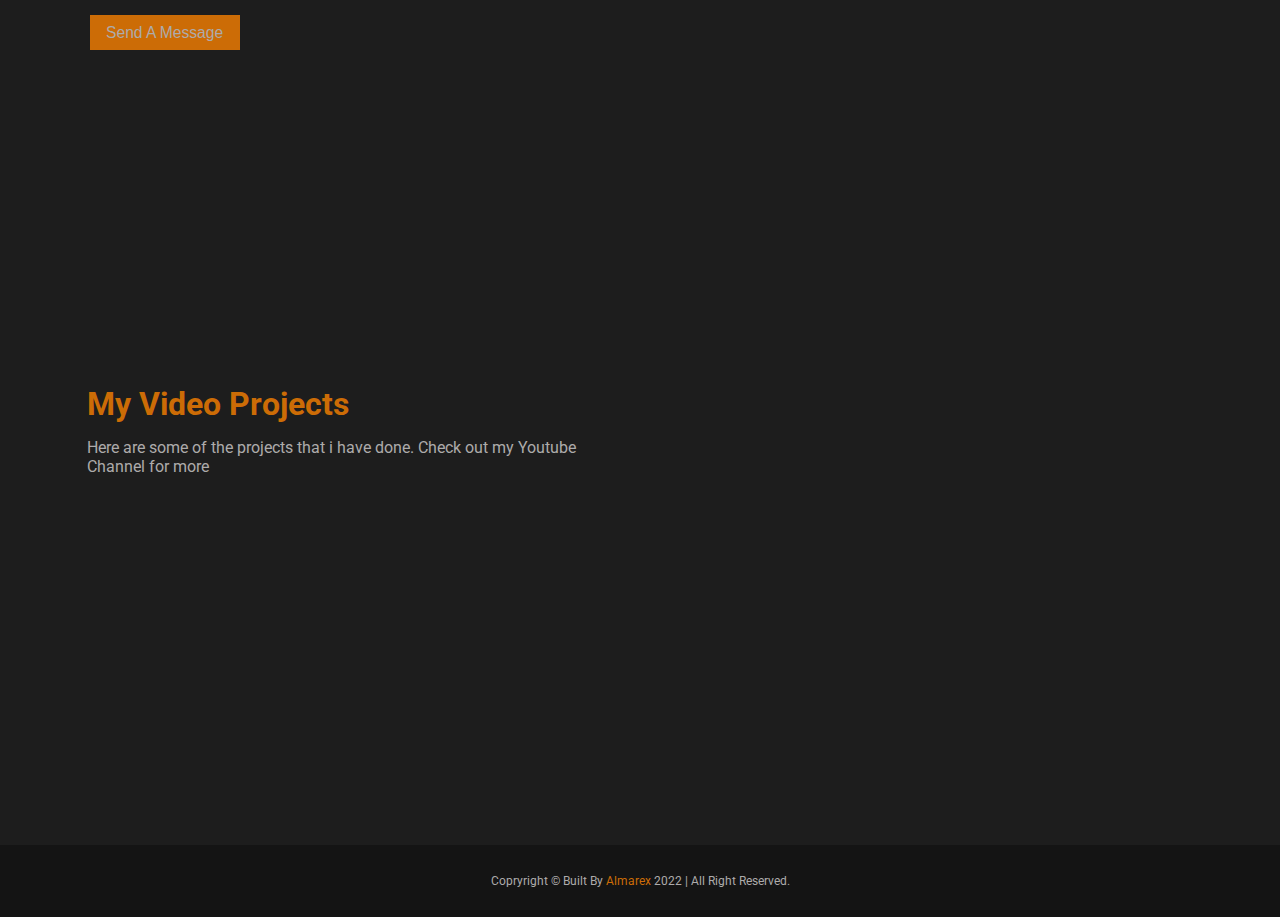
==== commit 4e9ed64e: "Add files via upload" ====
--- a/index.html
+++ b/index.html
@@ -5,8 +5,8 @@
     <meta http-equiv="X-UA-Compatible" content="IE=edge">
     <meta name="viewport" content="width=device-width, initial-scale=1.0">
     <title>my_portfolio</title>
-    <link rel="stylesheet" href="all.min.css">
-    <link rel="stylesheet" href="styles.css"> 
+    <link rel="stylesheet" href="css/all.min.css">
+    <link rel="stylesheet" href="css/styles.css"> 
 </head>
 <body>
     <header>
--- a/css/all.min.css
+++ b/css/all.min.css
@@ -0,0 +1,5 @@
+/*!
+ * Font Awesome Free 5.15.3 by @fontawesome - https://fontawesome.com
+ * License - https://fontawesome.com/license/free (Icons: CC BY 4.0, Fonts: SIL OFL 1.1, Code: MIT License)
+ */
+.fa,.fab,.fad,.fal,.far,.fas{-moz-osx-font-smoothing:grayscale;-webkit-font-smoothing:antialiased;display:inline-block;font-style:normal;font-variant:normal;text-rendering:auto;line-height:1}.fa-lg{font-size:1.33333em;line-height:.75em;vertical-align:-.0667em}.fa-xs{font-size:.75em}.fa-sm{font-size:.875em}.fa-1x{font-size:1em}.fa-2x{font-size:2em}.fa-3x{font-size:3em}.fa-4x{font-size:4em}.fa-5x{font-size:5em}.fa-6x{font-size:6em}.fa-7x{font-size:7em}.fa-8x{font-size:8em}.fa-9x{font-size:9em}.fa-10x{font-size:10em}.fa-fw{text-align:center;width:1.25em}.fa-ul{list-style-type:none;margin-left:2.5em;padding-left:0}.fa-ul>li{position:relative}.fa-li{left:-2em;position:absolute;text-align:center;width:2em;line-height:inherit}.fa-border{border:.08em solid #eee;border-radius:.1em;padding:.2em .25em .15em}.fa-pull-left{float:left}.fa-pull-right{float:right}.fa.fa-pull-left,.fab.fa-pull-left,.fal.fa-pull-left,.far.fa-pull-left,.fas.fa-pull-left{margin-right:.3em}.fa.fa-pull-right,.fab.fa-pull-right,.fal.fa-pull-right,.far.fa-pull-right,.fas.fa-pull-right{margin-left:.3em}.fa-spin{-webkit-animation:fa-spin 2s linear infinite;animation:fa-spin 2s linear infinite}.fa-pulse{-webkit-animation:fa-spin 1s steps(8) infinite;animation:fa-spin 1s steps(8) infinite}@-webkit-keyframes fa-spin{0%{-webkit-transform:rotate(0deg);transform:rotate(0deg)}to{-webkit-transform:rotate(1turn);transform:rotate(1turn)}}@keyframes fa-spin{0%{-webkit-transform:rotate(0deg);transform:rotate(0deg)}to{-webkit-transform:rotate(1turn);transform:rotate(1turn)}}.fa-rotate-90{-ms-filter:"progid:DXImageTransform.Microsoft.BasicImage(rotation=1)";-webkit-transform:rotate(90deg);transform:rotate(90deg)}.fa-rotate-180{-ms-filter:"progid:DXImageTransform.Microsoft.BasicImage(rotation=2)";-webkit-transform:rotate(180deg);transform:rotate(180deg)}.fa-rotate-270{-ms-filter:"progid:DXImageTransform.Microsoft.BasicImage(rotation=3)";-webkit-transform:rotate(270deg);transform:rotate(270deg)}.fa-flip-horizontal{-ms-filter:"progid:DXImageTransform.Microsoft.BasicImage(rotation=0, mirror=1)";-webkit-transform:scaleX(-1);transform:scaleX(-1)}.fa-flip-vertical{-webkit-transform:scaleY(-1);transform:scaleY(-1)}.fa-flip-both,.fa-flip-horizontal.fa-flip-vertical,.fa-flip-vertical{-ms-filter:"progid:DXImageTransform.Microsoft.BasicImage(rotation=2, mirror=1)"}.fa-flip-both,.fa-flip-horizontal.fa-flip-vertical{-webkit-transform:scale(-1);transform:scale(-1)}:root .fa-flip-both,:root .fa-flip-horizontal,:root .fa-flip-vertical,:root .fa-rotate-90,:root .fa-rotate-180,:root .fa-rotate-270{-webkit-filter:none;filter:none}.fa-stack{display:inline-block;height:2em;line-height:2em;position:relative;vertical-align:middle;width:2.5em}.fa-stack-1x,.fa-stack-2x{left:0;position:absolute;text-align:center;width:100%}.fa-stack-1x{line-height:inherit}.fa-stack-2x{font-size:2em}.fa-inverse{color:#fff}.fa-500px:before{content:"\f26e"}.fa-accessible-icon:before{content:"\f368"}.fa-accusoft:before{content:"\f369"}.fa-acquisitions-incorporated:before{content:"\f6af"}.fa-ad:before{content:"\f641"}.fa-address-book:before{content:"\f2b9"}.fa-address-card:before{content:"\f2bb"}.fa-adjust:before{content:"\f042"}.fa-adn:before{content:"\f170"}.fa-adversal:before{content:"\f36a"}.fa-affiliatetheme:before{content:"\f36b"}.fa-air-freshener:before{content:"\f5d0"}.fa-airbnb:before{content:"\f834"}.fa-algolia:before{content:"\f36c"}.fa-align-center:before{content:"\f037"}.fa-align-justify:before{content:"\f039"}.fa-align-left:before{content:"\f036"}.fa-align-right:before{content:"\f038"}.fa-alipay:before{content:"\f642"}.fa-allergies:before{content:"\f461"}.fa-amazon:before{content:"\f270"}.fa-amazon-pay:before{content:"\f42c"}.fa-ambulance:before{content:"\f0f9"}.fa-american-sign-language-interpreting:before{content:"\f2a3"}.fa-amilia:before{content:"\f36d"}.fa-anchor:before{content:"\f13d"}.fa-android:before{content:"\f17b"}.fa-angellist:before{content:"\f209"}.fa-angle-double-down:before{content:"\f103"}.fa-angle-double-left:before{content:"\f100"}.fa-angle-double-right:before{content:"\f101"}.fa-angle-double-up:before{content:"\f102"}.fa-angle-down:before{content:"\f107"}.fa-angle-left:before{content:"\f104"}.fa-angle-right:before{content:"\f105"}.fa-angle-up:before{content:"\f106"}.fa-angry:before{content:"\f556"}.fa-angrycreative:before{content:"\f36e"}.fa-angular:before{content:"\f420"}.fa-ankh:before{content:"\f644"}.fa-app-store:before{content:"\f36f"}.fa-app-store-ios:before{content:"\f370"}.fa-apper:before{content:"\f371"}.fa-apple:before{content:"\f179"}.fa-apple-alt:before{content:"\f5d1"}.fa-apple-pay:before{content:"\f415"}.fa-archive:before{content:"\f187"}.fa-archway:before{content:"\f557"}.fa-arrow-alt-circle-down:before{content:"\f358"}.fa-arrow-alt-circle-left:before{content:"\f359"}.fa-arrow-alt-circle-right:before{content:"\f35a"}.fa-arrow-alt-circle-up:before{content:"\f35b"}.fa-arrow-circle-down:before{content:"\f0ab"}.fa-arrow-circle-left:before{content:"\f0a8"}.fa-arrow-circle-right:before{content:"\f0a9"}.fa-arrow-circle-up:before{content:"\f0aa"}.fa-arrow-down:before{content:"\f063"}.fa-arrow-left:before{content:"\f060"}.fa-arrow-right:before{content:"\f061"}.fa-arrow-up:before{content:"\f062"}.fa-arrows-alt:before{content:"\f0b2"}.fa-arrows-alt-h:before{content:"\f337"}.fa-arrows-alt-v:before{content:"\f338"}.fa-artstation:before{content:"\f77a"}.fa-assistive-listening-systems:before{content:"\f2a2"}.fa-asterisk:before{content:"\f069"}.fa-asymmetrik:before{content:"\f372"}.fa-at:before{content:"\f1fa"}.fa-atlas:before{content:"\f558"}.fa-atlassian:before{content:"\f77b"}.fa-atom:before{content:"\f5d2"}.fa-audible:before{content:"\f373"}.fa-audio-description:before{content:"\f29e"}.fa-autoprefixer:before{content:"\f41c"}.fa-avianex:before{content:"\f374"}.fa-aviato:before{content:"\f421"}.fa-award:before{content:"\f559"}.fa-aws:before{content:"\f375"}.fa-baby:before{content:"\f77c"}.fa-baby-carriage:before{content:"\f77d"}.fa-backspace:before{content:"\f55a"}.fa-backward:before{content:"\f04a"}.fa-bacon:before{content:"\f7e5"}.fa-bacteria:before{content:"\e059"}.fa-bacterium:before{content:"\e05a"}.fa-bahai:before{content:"\f666"}.fa-balance-scale:before{content:"\f24e"}.fa-balance-scale-left:before{content:"\f515"}.fa-balance-scale-right:before{content:"\f516"}.fa-ban:before{content:"\f05e"}.fa-band-aid:before{content:"\f462"}.fa-bandcamp:before{content:"\f2d5"}.fa-barcode:before{content:"\f02a"}.fa-bars:before{content:"\f0c9"}.fa-baseball-ball:before{content:"\f433"}.fa-basketball-ball:before{content:"\f434"}.fa-bath:before{content:"\f2cd"}.fa-battery-empty:before{content:"\f244"}.fa-battery-full:before{content:"\f240"}.fa-battery-half:before{content:"\f242"}.fa-battery-quarter:before{content:"\f243"}.fa-battery-three-quarters:before{content:"\f241"}.fa-battle-net:before{content:"\f835"}.fa-bed:before{content:"\f236"}.fa-beer:before{content:"\f0fc"}.fa-behance:before{content:"\f1b4"}.fa-behance-square:before{content:"\f1b5"}.fa-bell:before{content:"\f0f3"}.fa-bell-slash:before{content:"\f1f6"}.fa-bezier-curve:before{content:"\f55b"}.fa-bible:before{content:"\f647"}.fa-bicycle:before{content:"\f206"}.fa-biking:before{content:"\f84a"}.fa-bimobject:before{content:"\f378"}.fa-binoculars:before{content:"\f1e5"}.fa-biohazard:before{content:"\f780"}.fa-birthday-cake:before{content:"\f1fd"}.fa-bitbucket:before{content:"\f171"}.fa-bitcoin:before{content:"\f379"}.fa-bity:before{content:"\f37a"}.fa-black-tie:before{content:"\f27e"}.fa-blackberry:before{content:"\f37b"}.fa-blender:before{content:"\f517"}.fa-blender-phone:before{content:"\f6b6"}.fa-blind:before{content:"\f29d"}.fa-blog:before{content:"\f781"}.fa-blogger:before{content:"\f37c"}.fa-blogger-b:before{content:"\f37d"}.fa-bluetooth:before{content:"\f293"}.fa-bluetooth-b:before{content:"\f294"}.fa-bold:before{content:"\f032"}.fa-bolt:before{content:"\f0e7"}.fa-bomb:before{content:"\f1e2"}.fa-bone:before{content:"\f5d7"}.fa-bong:before{content:"\f55c"}.fa-book:before{content:"\f02d"}.fa-book-dead:before{content:"\f6b7"}.fa-book-medical:before{content:"\f7e6"}.fa-book-open:before{content:"\f518"}.fa-book-reader:before{content:"\f5da"}.fa-bookmark:before{content:"\f02e"}.fa-bootstrap:before{content:"\f836"}.fa-border-all:before{content:"\f84c"}.fa-border-none:before{content:"\f850"}.fa-border-style:before{content:"\f853"}.fa-bowling-ball:before{content:"\f436"}.fa-box:before{content:"\f466"}.fa-box-open:before{content:"\f49e"}.fa-box-tissue:before{content:"\e05b"}.fa-boxes:before{content:"\f468"}.fa-braille:before{content:"\f2a1"}.fa-brain:before{content:"\f5dc"}.fa-bread-slice:before{content:"\f7ec"}.fa-briefcase:before{content:"\f0b1"}.fa-briefcase-medical:before{content:"\f469"}.fa-broadcast-tower:before{content:"\f519"}.fa-broom:before{content:"\f51a"}.fa-brush:before{content:"\f55d"}.fa-btc:before{content:"\f15a"}.fa-buffer:before{content:"\f837"}.fa-bug:before{content:"\f188"}.fa-building:before{content:"\f1ad"}.fa-bullhorn:before{content:"\f0a1"}.fa-bullseye:before{content:"\f140"}.fa-burn:before{content:"\f46a"}.fa-buromobelexperte:before{content:"\f37f"}.fa-bus:before{content:"\f207"}.fa-bus-alt:before{content:"\f55e"}.fa-business-time:before{content:"\f64a"}.fa-buy-n-large:before{content:"\f8a6"}.fa-buysellads:before{content:"\f20d"}.fa-calculator:before{content:"\f1ec"}.fa-calendar:before{content:"\f133"}.fa-calendar-alt:before{content:"\f073"}.fa-calendar-check:before{content:"\f274"}.fa-calendar-day:before{content:"\f783"}.fa-calendar-minus:before{content:"\f272"}.fa-calendar-plus:before{content:"\f271"}.fa-calendar-times:before{content:"\f273"}.fa-calendar-week:before{content:"\f784"}.fa-camera:before{content:"\f030"}.fa-camera-retro:before{content:"\f083"}.fa-campground:before{content:"\f6bb"}.fa-canadian-maple-leaf:before{content:"\f785"}.fa-candy-cane:before{content:"\f786"}.fa-cannabis:before{content:"\f55f"}.fa-capsules:before{content:"\f46b"}.fa-car:before{content:"\f1b9"}.fa-car-alt:before{content:"\f5de"}.fa-car-battery:before{content:"\f5df"}.fa-car-crash:before{content:"\f5e1"}.fa-car-side:before{content:"\f5e4"}.fa-caravan:before{content:"\f8ff"}.fa-caret-down:before{content:"\f0d7"}.fa-caret-left:before{content:"\f0d9"}.fa-caret-right:before{content:"\f0da"}.fa-caret-square-down:before{content:"\f150"}.fa-caret-square-left:before{content:"\f191"}.fa-caret-square-right:before{content:"\f152"}.fa-caret-square-up:before{content:"\f151"}.fa-caret-up:before{content:"\f0d8"}.fa-carrot:before{content:"\f787"}.fa-cart-arrow-down:before{content:"\f218"}.fa-cart-plus:before{content:"\f217"}.fa-cash-register:before{content:"\f788"}.fa-cat:before{content:"\f6be"}.fa-cc-amazon-pay:before{content:"\f42d"}.fa-cc-amex:before{content:"\f1f3"}.fa-cc-apple-pay:before{content:"\f416"}.fa-cc-diners-club:before{content:"\f24c"}.fa-cc-discover:before{content:"\f1f2"}.fa-cc-jcb:before{content:"\f24b"}.fa-cc-mastercard:before{content:"\f1f1"}.fa-cc-paypal:before{content:"\f1f4"}.fa-cc-stripe:before{content:"\f1f5"}.fa-cc-visa:before{content:"\f1f0"}.fa-centercode:before{content:"\f380"}.fa-centos:before{content:"\f789"}.fa-certificate:before{content:"\f0a3"}.fa-chair:before{content:"\f6c0"}.fa-chalkboard:before{content:"\f51b"}.fa-chalkboard-teacher:before{content:"\f51c"}.fa-charging-station:before{content:"\f5e7"}.fa-chart-area:before{content:"\f1fe"}.fa-chart-bar:before{content:"\f080"}.fa-chart-line:before{content:"\f201"}.fa-chart-pie:before{content:"\f200"}.fa-check:before{content:"\f00c"}.fa-check-circle:before{content:"\f058"}.fa-check-double:before{content:"\f560"}.fa-check-square:before{content:"\f14a"}.fa-cheese:before{content:"\f7ef"}.fa-chess:before{content:"\f439"}.fa-chess-bishop:before{content:"\f43a"}.fa-chess-board:before{content:"\f43c"}.fa-chess-king:before{content:"\f43f"}.fa-chess-knight:before{content:"\f441"}.fa-chess-pawn:before{content:"\f443"}.fa-chess-queen:before{content:"\f445"}.fa-chess-rook:before{content:"\f447"}.fa-chevron-circle-down:before{content:"\f13a"}.fa-chevron-circle-left:before{content:"\f137"}.fa-chevron-circle-right:before{content:"\f138"}.fa-chevron-circle-up:before{content:"\f139"}.fa-chevron-down:before{content:"\f078"}.fa-chevron-left:before{content:"\f053"}.fa-chevron-right:before{content:"\f054"}.fa-chevron-up:before{content:"\f077"}.fa-child:before{content:"\f1ae"}.fa-chrome:before{content:"\f268"}.fa-chromecast:before{content:"\f838"}.fa-church:before{content:"\f51d"}.fa-circle:before{content:"\f111"}.fa-circle-notch:before{content:"\f1ce"}.fa-city:before{content:"\f64f"}.fa-clinic-medical:before{content:"\f7f2"}.fa-clipboard:before{content:"\f328"}.fa-clipboard-check:before{content:"\f46c"}.fa-clipboard-list:before{content:"\f46d"}.fa-clock:before{content:"\f017"}.fa-clone:before{content:"\f24d"}.fa-closed-captioning:before{content:"\f20a"}.fa-cloud:before{content:"\f0c2"}.fa-cloud-download-alt:before{content:"\f381"}.fa-cloud-meatball:before{content:"\f73b"}.fa-cloud-moon:before{content:"\f6c3"}.fa-cloud-moon-rain:before{content:"\f73c"}.fa-cloud-rain:before{content:"\f73d"}.fa-cloud-showers-heavy:before{content:"\f740"}.fa-cloud-sun:before{content:"\f6c4"}.fa-cloud-sun-rain:before{content:"\f743"}.fa-cloud-upload-alt:before{content:"\f382"}.fa-cloudflare:before{content:"\e07d"}.fa-cloudscale:before{content:"\f383"}.fa-cloudsmith:before{content:"\f384"}.fa-cloudversify:before{content:"\f385"}.fa-cocktail:before{content:"\f561"}.fa-code:before{content:"\f121"}.fa-code-branch:before{content:"\f126"}.fa-codepen:before{content:"\f1cb"}.fa-codiepie:before{content:"\f284"}.fa-coffee:before{content:"\f0f4"}.fa-cog:before{content:"\f013"}.fa-cogs:before{content:"\f085"}.fa-coins:before{content:"\f51e"}.fa-columns:before{content:"\f0db"}.fa-comment:before{content:"\f075"}.fa-comment-alt:before{content:"\f27a"}.fa-comment-dollar:before{content:"\f651"}.fa-comment-dots:before{content:"\f4ad"}.fa-comment-medical:before{content:"\f7f5"}.fa-comment-slash:before{content:"\f4b3"}.fa-comments:before{content:"\f086"}.fa-comments-dollar:before{content:"\f653"}.fa-compact-disc:before{content:"\f51f"}.fa-compass:before{content:"\f14e"}.fa-compress:before{content:"\f066"}.fa-compress-alt:before{content:"\f422"}.fa-compress-arrows-alt:before{content:"\f78c"}.fa-concierge-bell:before{content:"\f562"}.fa-confluence:before{content:"\f78d"}.fa-connectdevelop:before{content:"\f20e"}.fa-contao:before{content:"\f26d"}.fa-cookie:before{content:"\f563"}.fa-cookie-bite:before{content:"\f564"}.fa-copy:before{content:"\f0c5"}.fa-copyright:before{content:"\f1f9"}.fa-cotton-bureau:before{content:"\f89e"}.fa-couch:before{content:"\f4b8"}.fa-cpanel:before{content:"\f388"}.fa-creative-commons:before{content:"\f25e"}.fa-creative-commons-by:before{content:"\f4e7"}.fa-creative-commons-nc:before{content:"\f4e8"}.fa-creative-commons-nc-eu:before{content:"\f4e9"}.fa-creative-commons-nc-jp:before{content:"\f4ea"}.fa-creative-commons-nd:before{content:"\f4eb"}.fa-creative-commons-pd:before{content:"\f4ec"}.fa-creative-commons-pd-alt:before{content:"\f4ed"}.fa-creative-commons-remix:before{content:"\f4ee"}.fa-creative-commons-sa:before{content:"\f4ef"}.fa-creative-commons-sampling:before{content:"\f4f0"}.fa-creative-commons-sampling-plus:before{content:"\f4f1"}.fa-creative-commons-share:before{content:"\f4f2"}.fa-creative-commons-zero:before{content:"\f4f3"}.fa-credit-card:before{content:"\f09d"}.fa-critical-role:before{content:"\f6c9"}.fa-crop:before{content:"\f125"}.fa-crop-alt:before{content:"\f565"}.fa-cross:before{content:"\f654"}.fa-crosshairs:before{content:"\f05b"}.fa-crow:before{content:"\f520"}.fa-crown:before{content:"\f521"}.fa-crutch:before{content:"\f7f7"}.fa-css3:before{content:"\f13c"}.fa-css3-alt:before{content:"\f38b"}.fa-cube:before{content:"\f1b2"}.fa-cubes:before{content:"\f1b3"}.fa-cut:before{content:"\f0c4"}.fa-cuttlefish:before{content:"\f38c"}.fa-d-and-d:before{content:"\f38d"}.fa-d-and-d-beyond:before{content:"\f6ca"}.fa-dailymotion:before{content:"\e052"}.fa-dashcube:before{content:"\f210"}.fa-database:before{content:"\f1c0"}.fa-deaf:before{content:"\f2a4"}.fa-deezer:before{content:"\e077"}.fa-delicious:before{content:"\f1a5"}.fa-democrat:before{content:"\f747"}.fa-deploydog:before{content:"\f38e"}.fa-deskpro:before{content:"\f38f"}.fa-desktop:before{content:"\f108"}.fa-dev:before{content:"\f6cc"}.fa-deviantart:before{content:"\f1bd"}.fa-dharmachakra:before{content:"\f655"}.fa-dhl:before{content:"\f790"}.fa-diagnoses:before{content:"\f470"}.fa-diaspora:before{content:"\f791"}.fa-dice:before{content:"\f522"}.fa-dice-d20:before{content:"\f6cf"}.fa-dice-d6:before{content:"\f6d1"}.fa-dice-five:before{content:"\f523"}.fa-dice-four:before{content:"\f524"}.fa-dice-one:before{content:"\f525"}.fa-dice-six:before{content:"\f526"}.fa-dice-three:before{content:"\f527"}.fa-dice-two:before{content:"\f528"}.fa-digg:before{content:"\f1a6"}.fa-digital-ocean:before{content:"\f391"}.fa-digital-tachograph:before{content:"\f566"}.fa-directions:before{content:"\f5eb"}.fa-discord:before{content:"\f392"}.fa-discourse:before{content:"\f393"}.fa-disease:before{content:"\f7fa"}.fa-divide:before{content:"\f529"}.fa-dizzy:before{content:"\f567"}.fa-dna:before{content:"\f471"}.fa-dochub:before{content:"\f394"}.fa-docker:before{content:"\f395"}.fa-dog:before{content:"\f6d3"}.fa-dollar-sign:before{content:"\f155"}.fa-dolly:before{content:"\f472"}.fa-dolly-flatbed:before{content:"\f474"}.fa-donate:before{content:"\f4b9"}.fa-door-closed:before{content:"\f52a"}.fa-door-open:before{content:"\f52b"}.fa-dot-circle:before{content:"\f192"}.fa-dove:before{content:"\f4ba"}.fa-download:before{content:"\f019"}.fa-draft2digital:before{content:"\f396"}.fa-drafting-compass:before{content:"\f568"}.fa-dragon:before{content:"\f6d5"}.fa-draw-polygon:before{content:"\f5ee"}.fa-dribbble:before{content:"\f17d"}.fa-dribbble-square:before{content:"\f397"}.fa-dropbox:before{content:"\f16b"}.fa-drum:before{content:"\f569"}.fa-drum-steelpan:before{content:"\f56a"}.fa-drumstick-bite:before{content:"\f6d7"}.fa-drupal:before{content:"\f1a9"}.fa-dumbbell:before{content:"\f44b"}.fa-dumpster:before{content:"\f793"}.fa-dumpster-fire:before{content:"\f794"}.fa-dungeon:before{content:"\f6d9"}.fa-dyalog:before{content:"\f399"}.fa-earlybirds:before{content:"\f39a"}.fa-ebay:before{content:"\f4f4"}.fa-edge:before{content:"\f282"}.fa-edge-legacy:before{content:"\e078"}.fa-edit:before{content:"\f044"}.fa-egg:before{content:"\f7fb"}.fa-eject:before{content:"\f052"}.fa-elementor:before{content:"\f430"}.fa-ellipsis-h:before{content:"\f141"}.fa-ellipsis-v:before{content:"\f142"}.fa-ello:before{content:"\f5f1"}.fa-ember:before{content:"\f423"}.fa-empire:before{content:"\f1d1"}.fa-envelope:before{content:"\f0e0"}.fa-envelope-open:before{content:"\f2b6"}.fa-envelope-open-text:before{content:"\f658"}.fa-envelope-square:before{content:"\f199"}.fa-envira:before{content:"\f299"}.fa-equals:before{content:"\f52c"}.fa-eraser:before{content:"\f12d"}.fa-erlang:before{content:"\f39d"}.fa-ethereum:before{content:"\f42e"}.fa-ethernet:before{content:"\f796"}.fa-etsy:before{content:"\f2d7"}.fa-euro-sign:before{content:"\f153"}.fa-evernote:before{content:"\f839"}.fa-exchange-alt:before{content:"\f362"}.fa-exclamation:before{content:"\f12a"}.fa-exclamation-circle:before{content:"\f06a"}.fa-exclamation-triangle:before{content:"\f071"}.fa-expand:before{content:"\f065"}.fa-expand-alt:before{content:"\f424"}.fa-expand-arrows-alt:before{content:"\f31e"}.fa-expeditedssl:before{content:"\f23e"}.fa-external-link-alt:before{content:"\f35d"}.fa-external-link-square-alt:before{content:"\f360"}.fa-eye:before{content:"\f06e"}.fa-eye-dropper:before{content:"\f1fb"}.fa-eye-slash:before{content:"\f070"}.fa-facebook:before{content:"\f09a"}.fa-facebook-f:before{content:"\f39e"}.fa-facebook-messenger:before{content:"\f39f"}.fa-facebook-square:before{content:"\f082"}.fa-fan:before{content:"\f863"}.fa-fantasy-flight-games:before{content:"\f6dc"}.fa-fast-backward:before{content:"\f049"}.fa-fast-forward:before{content:"\f050"}.fa-faucet:before{content:"\e005"}.fa-fax:before{content:"\f1ac"}.fa-feather:before{content:"\f52d"}.fa-feather-alt:before{content:"\f56b"}.fa-fedex:before{content:"\f797"}.fa-fedora:before{content:"\f798"}.fa-female:before{content:"\f182"}.fa-fighter-jet:before{content:"\f0fb"}.fa-figma:before{content:"\f799"}.fa-file:before{content:"\f15b"}.fa-file-alt:before{content:"\f15c"}.fa-file-archive:before{content:"\f1c6"}.fa-file-audio:before{content:"\f1c7"}.fa-file-code:before{content:"\f1c9"}.fa-file-contract:before{content:"\f56c"}.fa-file-csv:before{content:"\f6dd"}.fa-file-download:before{content:"\f56d"}.fa-file-excel:before{content:"\f1c3"}.fa-file-export:before{content:"\f56e"}.fa-file-image:before{content:"\f1c5"}.fa-file-import:before{content:"\f56f"}.fa-file-invoice:before{content:"\f570"}.fa-file-invoice-dollar:before{content:"\f571"}.fa-file-medical:before{content:"\f477"}.fa-file-medical-alt:before{content:"\f478"}.fa-file-pdf:before{content:"\f1c1"}.fa-file-powerpoint:before{content:"\f1c4"}.fa-file-prescription:before{content:"\f572"}.fa-file-signature:before{content:"\f573"}.fa-file-upload:before{content:"\f574"}.fa-file-video:before{content:"\f1c8"}.fa-file-word:before{content:"\f1c2"}.fa-fill:before{content:"\f575"}.fa-fill-drip:before{content:"\f576"}.fa-film:before{content:"\f008"}.fa-filter:before{content:"\f0b0"}.fa-fingerprint:before{content:"\f577"}.fa-fire:before{content:"\f06d"}.fa-fire-alt:before{content:"\f7e4"}.fa-fire-extinguisher:before{content:"\f134"}.fa-firefox:before{content:"\f269"}.fa-firefox-browser:before{content:"\e007"}.fa-first-aid:before{content:"\f479"}.fa-first-order:before{content:"\f2b0"}.fa-first-order-alt:before{content:"\f50a"}.fa-firstdraft:before{content:"\f3a1"}.fa-fish:before{content:"\f578"}.fa-fist-raised:before{content:"\f6de"}.fa-flag:before{content:"\f024"}.fa-flag-checkered:before{content:"\f11e"}.fa-flag-usa:before{content:"\f74d"}.fa-flask:before{content:"\f0c3"}.fa-flickr:before{content:"\f16e"}.fa-flipboard:before{content:"\f44d"}.fa-flushed:before{content:"\f579"}.fa-fly:before{content:"\f417"}.fa-folder:before{content:"\f07b"}.fa-folder-minus:before{content:"\f65d"}.fa-folder-open:before{content:"\f07c"}.fa-folder-plus:before{content:"\f65e"}.fa-font:before{content:"\f031"}.fa-font-awesome:before{content:"\f2b4"}.fa-font-awesome-alt:before{content:"\f35c"}.fa-font-awesome-flag:before{content:"\f425"}.fa-font-awesome-logo-full:before{content:"\f4e6"}.fa-fonticons:before{content:"\f280"}.fa-fonticons-fi:before{content:"\f3a2"}.fa-football-ball:before{content:"\f44e"}.fa-fort-awesome:before{content:"\f286"}.fa-fort-awesome-alt:before{content:"\f3a3"}.fa-forumbee:before{content:"\f211"}.fa-forward:before{content:"\f04e"}.fa-foursquare:before{content:"\f180"}.fa-free-code-camp:before{content:"\f2c5"}.fa-freebsd:before{content:"\f3a4"}.fa-frog:before{content:"\f52e"}.fa-frown:before{content:"\f119"}.fa-frown-open:before{content:"\f57a"}.fa-fulcrum:before{content:"\f50b"}.fa-funnel-dollar:before{content:"\f662"}.fa-futbol:before{content:"\f1e3"}.fa-galactic-republic:before{content:"\f50c"}.fa-galactic-senate:before{content:"\f50d"}.fa-gamepad:before{content:"\f11b"}.fa-gas-pump:before{content:"\f52f"}.fa-gavel:before{content:"\f0e3"}.fa-gem:before{content:"\f3a5"}.fa-genderless:before{content:"\f22d"}.fa-get-pocket:before{content:"\f265"}.fa-gg:before{content:"\f260"}.fa-gg-circle:before{content:"\f261"}.fa-ghost:before{content:"\f6e2"}.fa-gift:before{content:"\f06b"}.fa-gifts:before{content:"\f79c"}.fa-git:before{content:"\f1d3"}.fa-git-alt:before{content:"\f841"}.fa-git-square:before{content:"\f1d2"}.fa-github:before{content:"\f09b"}.fa-github-alt:before{content:"\f113"}.fa-github-square:before{content:"\f092"}.fa-gitkraken:before{content:"\f3a6"}.fa-gitlab:before{content:"\f296"}.fa-gitter:before{content:"\f426"}.fa-glass-cheers:before{content:"\f79f"}.fa-glass-martini:before{content:"\f000"}.fa-glass-martini-alt:before{content:"\f57b"}.fa-glass-whiskey:before{content:"\f7a0"}.fa-glasses:before{content:"\f530"}.fa-glide:before{content:"\f2a5"}.fa-glide-g:before{content:"\f2a6"}.fa-globe:before{content:"\f0ac"}.fa-globe-africa:before{content:"\f57c"}.fa-globe-americas:before{content:"\f57d"}.fa-globe-asia:before{content:"\f57e"}.fa-globe-europe:before{content:"\f7a2"}.fa-gofore:before{content:"\f3a7"}.fa-golf-ball:before{content:"\f450"}.fa-goodreads:before{content:"\f3a8"}.fa-goodreads-g:before{content:"\f3a9"}.fa-google:before{content:"\f1a0"}.fa-google-drive:before{content:"\f3aa"}.fa-google-pay:before{content:"\e079"}.fa-google-play:before{content:"\f3ab"}.fa-google-plus:before{content:"\f2b3"}.fa-google-plus-g:before{content:"\f0d5"}.fa-google-plus-square:before{content:"\f0d4"}.fa-google-wallet:before{content:"\f1ee"}.fa-gopuram:before{content:"\f664"}.fa-graduation-cap:before{content:"\f19d"}.fa-gratipay:before{content:"\f184"}.fa-grav:before{content:"\f2d6"}.fa-greater-than:before{content:"\f531"}.fa-greater-than-equal:before{content:"\f532"}.fa-grimace:before{content:"\f57f"}.fa-grin:before{content:"\f580"}.fa-grin-alt:before{content:"\f581"}.fa-grin-beam:before{content:"\f582"}.fa-grin-beam-sweat:before{content:"\f583"}.fa-grin-hearts:before{content:"\f584"}.fa-grin-squint:before{content:"\f585"}.fa-grin-squint-tears:before{content:"\f586"}.fa-grin-stars:before{content:"\f587"}.fa-grin-tears:before{content:"\f588"}.fa-grin-tongue:before{content:"\f589"}.fa-grin-tongue-squint:before{content:"\f58a"}.fa-grin-tongue-wink:before{content:"\f58b"}.fa-grin-wink:before{content:"\f58c"}.fa-grip-horizontal:before{content:"\f58d"}.fa-grip-lines:before{content:"\f7a4"}.fa-grip-lines-vertical:before{content:"\f7a5"}.fa-grip-vertical:before{content:"\f58e"}.fa-gripfire:before{content:"\f3ac"}.fa-grunt:before{content:"\f3ad"}.fa-guilded:before{content:"\e07e"}.fa-guitar:before{content:"\f7a6"}.fa-gulp:before{content:"\f3ae"}.fa-h-square:before{content:"\f0fd"}.fa-hacker-news:before{content:"\f1d4"}.fa-hacker-news-square:before{content:"\f3af"}.fa-hackerrank:before{content:"\f5f7"}.fa-hamburger:before{content:"\f805"}.fa-hammer:before{content:"\f6e3"}.fa-hamsa:before{content:"\f665"}.fa-hand-holding:before{content:"\f4bd"}.fa-hand-holding-heart:before{content:"\f4be"}.fa-hand-holding-medical:before{content:"\e05c"}.fa-hand-holding-usd:before{content:"\f4c0"}.fa-hand-holding-water:before{content:"\f4c1"}.fa-hand-lizard:before{content:"\f258"}.fa-hand-middle-finger:before{content:"\f806"}.fa-hand-paper:before{content:"\f256"}.fa-hand-peace:before{content:"\f25b"}.fa-hand-point-down:before{content:"\f0a7"}.fa-hand-point-left:before{content:"\f0a5"}.fa-hand-point-right:before{content:"\f0a4"}.fa-hand-point-up:before{content:"\f0a6"}.fa-hand-pointer:before{content:"\f25a"}.fa-hand-rock:before{content:"\f255"}.fa-hand-scissors:before{content:"\f257"}.fa-hand-sparkles:before{content:"\e05d"}.fa-hand-spock:before{content:"\f259"}.fa-hands:before{content:"\f4c2"}.fa-hands-helping:before{content:"\f4c4"}.fa-hands-wash:before{content:"\e05e"}.fa-handshake:before{content:"\f2b5"}.fa-handshake-alt-slash:before{content:"\e05f"}.fa-handshake-slash:before{content:"\e060"}.fa-hanukiah:before{content:"\f6e6"}.fa-hard-hat:before{content:"\f807"}.fa-hashtag:before{content:"\f292"}.fa-hat-cowboy:before{content:"\f8c0"}.fa-hat-cowboy-side:before{content:"\f8c1"}.fa-hat-wizard:before{content:"\f6e8"}.fa-hdd:before{content:"\f0a0"}.fa-head-side-cough:before{content:"\e061"}.fa-head-side-cough-slash:before{content:"\e062"}.fa-head-side-mask:before{content:"\e063"}.fa-head-side-virus:before{content:"\e064"}.fa-heading:before{content:"\f1dc"}.fa-headphones:before{content:"\f025"}.fa-headphones-alt:before{content:"\f58f"}.fa-headset:before{content:"\f590"}.fa-heart:before{content:"\f004"}.fa-heart-broken:before{content:"\f7a9"}.fa-heartbeat:before{content:"\f21e"}.fa-helicopter:before{content:"\f533"}.fa-highlighter:before{content:"\f591"}.fa-hiking:before{content:"\f6ec"}.fa-hippo:before{content:"\f6ed"}.fa-hips:before{content:"\f452"}.fa-hire-a-helper:before{content:"\f3b0"}.fa-history:before{content:"\f1da"}.fa-hive:before{content:"\e07f"}.fa-hockey-puck:before{content:"\f453"}.fa-holly-berry:before{content:"\f7aa"}.fa-home:before{content:"\f015"}.fa-hooli:before{content:"\f427"}.fa-hornbill:before{content:"\f592"}.fa-horse:before{content:"\f6f0"}.fa-horse-head:before{content:"\f7ab"}.fa-hospital:before{content:"\f0f8"}.fa-hospital-alt:before{content:"\f47d"}.fa-hospital-symbol:before{content:"\f47e"}.fa-hospital-user:before{content:"\f80d"}.fa-hot-tub:before{content:"\f593"}.fa-hotdog:before{content:"\f80f"}.fa-hotel:before{content:"\f594"}.fa-hotjar:before{content:"\f3b1"}.fa-hourglass:before{content:"\f254"}.fa-hourglass-end:before{content:"\f253"}.fa-hourglass-half:before{content:"\f252"}.fa-hourglass-start:before{content:"\f251"}.fa-house-damage:before{content:"\f6f1"}.fa-house-user:before{content:"\e065"}.fa-houzz:before{content:"\f27c"}.fa-hryvnia:before{content:"\f6f2"}.fa-html5:before{content:"\f13b"}.fa-hubspot:before{content:"\f3b2"}.fa-i-cursor:before{content:"\f246"}.fa-ice-cream:before{content:"\f810"}.fa-icicles:before{content:"\f7ad"}.fa-icons:before{content:"\f86d"}.fa-id-badge:before{content:"\f2c1"}.fa-id-card:before{content:"\f2c2"}.fa-id-card-alt:before{content:"\f47f"}.fa-ideal:before{content:"\e013"}.fa-igloo:before{content:"\f7ae"}.fa-image:before{content:"\f03e"}.fa-images:before{content:"\f302"}.fa-imdb:before{content:"\f2d8"}.fa-inbox:before{content:"\f01c"}.fa-indent:before{content:"\f03c"}.fa-industry:before{content:"\f275"}.fa-infinity:before{content:"\f534"}.fa-info:before{content:"\f129"}.fa-info-circle:before{content:"\f05a"}.fa-innosoft:before{content:"\e080"}.fa-instagram:before{content:"\f16d"}.fa-instagram-square:before{content:"\e055"}.fa-instalod:before{content:"\e081"}.fa-intercom:before{content:"\f7af"}.fa-internet-explorer:before{content:"\f26b"}.fa-invision:before{content:"\f7b0"}.fa-ioxhost:before{content:"\f208"}.fa-italic:before{content:"\f033"}.fa-itch-io:before{content:"\f83a"}.fa-itunes:before{content:"\f3b4"}.fa-itunes-note:before{content:"\f3b5"}.fa-java:before{content:"\f4e4"}.fa-jedi:before{content:"\f669"}.fa-jedi-order:before{content:"\f50e"}.fa-jenkins:before{content:"\f3b6"}.fa-jira:before{content:"\f7b1"}.fa-joget:before{content:"\f3b7"}.fa-joint:before{content:"\f595"}.fa-joomla:before{content:"\f1aa"}.fa-journal-whills:before{content:"\f66a"}.fa-js:before{content:"\f3b8"}.fa-js-square:before{content:"\f3b9"}.fa-jsfiddle:before{content:"\f1cc"}.fa-kaaba:before{content:"\f66b"}.fa-kaggle:before{content:"\f5fa"}.fa-key:before{content:"\f084"}.fa-keybase:before{content:"\f4f5"}.fa-keyboard:before{content:"\f11c"}.fa-keycdn:before{content:"\f3ba"}.fa-khanda:before{content:"\f66d"}.fa-kickstarter:before{content:"\f3bb"}.fa-kickstarter-k:before{content:"\f3bc"}.fa-kiss:before{content:"\f596"}.fa-kiss-beam:before{content:"\f597"}.fa-kiss-wink-heart:before{content:"\f598"}.fa-kiwi-bird:before{content:"\f535"}.fa-korvue:before{content:"\f42f"}.fa-landmark:before{content:"\f66f"}.fa-language:before{content:"\f1ab"}.fa-laptop:before{content:"\f109"}.fa-laptop-code:before{content:"\f5fc"}.fa-laptop-house:before{content:"\e066"}.fa-laptop-medical:before{content:"\f812"}.fa-laravel:before{content:"\f3bd"}.fa-lastfm:before{content:"\f202"}.fa-lastfm-square:before{content:"\f203"}.fa-laugh:before{content:"\f599"}.fa-laugh-beam:before{content:"\f59a"}.fa-laugh-squint:before{content:"\f59b"}.fa-laugh-wink:before{content:"\f59c"}.fa-layer-group:before{content:"\f5fd"}.fa-leaf:before{content:"\f06c"}.fa-leanpub:before{content:"\f212"}.fa-lemon:before{content:"\f094"}.fa-less:before{content:"\f41d"}.fa-less-than:before{content:"\f536"}.fa-less-than-equal:before{content:"\f537"}.fa-level-down-alt:before{content:"\f3be"}.fa-level-up-alt:before{content:"\f3bf"}.fa-life-ring:before{content:"\f1cd"}.fa-lightbulb:before{content:"\f0eb"}.fa-line:before{content:"\f3c0"}.fa-link:before{content:"\f0c1"}.fa-linkedin:before{content:"\f08c"}.fa-linkedin-in:before{content:"\f0e1"}.fa-linode:before{content:"\f2b8"}.fa-linux:before{content:"\f17c"}.fa-lira-sign:before{content:"\f195"}.fa-list:before{content:"\f03a"}.fa-list-alt:before{content:"\f022"}.fa-list-ol:before{content:"\f0cb"}.fa-list-ul:before{content:"\f0ca"}.fa-location-arrow:before{content:"\f124"}.fa-lock:before{content:"\f023"}.fa-lock-open:before{content:"\f3c1"}.fa-long-arrow-alt-down:before{content:"\f309"}.fa-long-arrow-alt-left:before{content:"\f30a"}.fa-long-arrow-alt-right:before{content:"\f30b"}.fa-long-arrow-alt-up:before{content:"\f30c"}.fa-low-vision:before{content:"\f2a8"}.fa-luggage-cart:before{content:"\f59d"}.fa-lungs:before{content:"\f604"}.fa-lungs-virus:before{content:"\e067"}.fa-lyft:before{content:"\f3c3"}.fa-magento:before{content:"\f3c4"}.fa-magic:before{content:"\f0d0"}.fa-magnet:before{content:"\f076"}.fa-mail-bulk:before{content:"\f674"}.fa-mailchimp:before{content:"\f59e"}.fa-male:before{content:"\f183"}.fa-mandalorian:before{content:"\f50f"}.fa-map:before{content:"\f279"}.fa-map-marked:before{content:"\f59f"}.fa-map-marked-alt:before{content:"\f5a0"}.fa-map-marker:before{content:"\f041"}.fa-map-marker-alt:before{content:"\f3c5"}.fa-map-pin:before{content:"\f276"}.fa-map-signs:before{content:"\f277"}.fa-markdown:before{content:"\f60f"}.fa-marker:before{content:"\f5a1"}.fa-mars:before{content:"\f222"}.fa-mars-double:before{content:"\f227"}.fa-mars-stroke:before{content:"\f229"}.fa-mars-stroke-h:before{content:"\f22b"}.fa-mars-stroke-v:before{content:"\f22a"}.fa-mask:before{content:"\f6fa"}.fa-mastodon:before{content:"\f4f6"}.fa-maxcdn:before{content:"\f136"}.fa-mdb:before{content:"\f8ca"}.fa-medal:before{content:"\f5a2"}.fa-medapps:before{content:"\f3c6"}.fa-medium:before{content:"\f23a"}.fa-medium-m:before{content:"\f3c7"}.fa-medkit:before{content:"\f0fa"}.fa-medrt:before{content:"\f3c8"}.fa-meetup:before{content:"\f2e0"}.fa-megaport:before{content:"\f5a3"}.fa-meh:before{content:"\f11a"}.fa-meh-blank:before{content:"\f5a4"}.fa-meh-rolling-eyes:before{content:"\f5a5"}.fa-memory:before{content:"\f538"}.fa-mendeley:before{content:"\f7b3"}.fa-menorah:before{content:"\f676"}.fa-mercury:before{content:"\f223"}.fa-meteor:before{content:"\f753"}.fa-microblog:before{content:"\e01a"}.fa-microchip:before{content:"\f2db"}.fa-microphone:before{content:"\f130"}.fa-microphone-alt:before{content:"\f3c9"}.fa-microphone-alt-slash:before{content:"\f539"}.fa-microphone-slash:before{content:"\f131"}.fa-microscope:before{content:"\f610"}.fa-microsoft:before{content:"\f3ca"}.fa-minus:before{content:"\f068"}.fa-minus-circle:before{content:"\f056"}.fa-minus-square:before{content:"\f146"}.fa-mitten:before{content:"\f7b5"}.fa-mix:before{content:"\f3cb"}.fa-mixcloud:before{content:"\f289"}.fa-mixer:before{content:"\e056"}.fa-mizuni:before{content:"\f3cc"}.fa-mobile:before{content:"\f10b"}.fa-mobile-alt:before{content:"\f3cd"}.fa-modx:before{content:"\f285"}.fa-monero:before{content:"\f3d0"}.fa-money-bill:before{content:"\f0d6"}.fa-money-bill-alt:before{content:"\f3d1"}.fa-money-bill-wave:before{content:"\f53a"}.fa-money-bill-wave-alt:before{content:"\f53b"}.fa-money-check:before{content:"\f53c"}.fa-money-check-alt:before{content:"\f53d"}.fa-monument:before{content:"\f5a6"}.fa-moon:before{content:"\f186"}.fa-mortar-pestle:before{content:"\f5a7"}.fa-mosque:before{content:"\f678"}.fa-motorcycle:before{content:"\f21c"}.fa-mountain:before{content:"\f6fc"}.fa-mouse:before{content:"\f8cc"}.fa-mouse-pointer:before{content:"\f245"}.fa-mug-hot:before{content:"\f7b6"}.fa-music:before{content:"\f001"}.fa-napster:before{content:"\f3d2"}.fa-neos:before{content:"\f612"}.fa-network-wired:before{content:"\f6ff"}.fa-neuter:before{content:"\f22c"}.fa-newspaper:before{content:"\f1ea"}.fa-nimblr:before{content:"\f5a8"}.fa-node:before{content:"\f419"}.fa-node-js:before{content:"\f3d3"}.fa-not-equal:before{content:"\f53e"}.fa-notes-medical:before{content:"\f481"}.fa-npm:before{content:"\f3d4"}.fa-ns8:before{content:"\f3d5"}.fa-nutritionix:before{content:"\f3d6"}.fa-object-group:before{content:"\f247"}.fa-object-ungroup:before{content:"\f248"}.fa-octopus-deploy:before{content:"\e082"}.fa-odnoklassniki:before{content:"\f263"}.fa-odnoklassniki-square:before{content:"\f264"}.fa-oil-can:before{content:"\f613"}.fa-old-republic:before{content:"\f510"}.fa-om:before{content:"\f679"}.fa-opencart:before{content:"\f23d"}.fa-openid:before{content:"\f19b"}.fa-opera:before{content:"\f26a"}.fa-optin-monster:before{content:"\f23c"}.fa-orcid:before{content:"\f8d2"}.fa-osi:before{content:"\f41a"}.fa-otter:before{content:"\f700"}.fa-outdent:before{content:"\f03b"}.fa-page4:before{content:"\f3d7"}.fa-pagelines:before{content:"\f18c"}.fa-pager:before{content:"\f815"}.fa-paint-brush:before{content:"\f1fc"}.fa-paint-roller:before{content:"\f5aa"}.fa-palette:before{content:"\f53f"}.fa-palfed:before{content:"\f3d8"}.fa-pallet:before{content:"\f482"}.fa-paper-plane:before{content:"\f1d8"}.fa-paperclip:before{content:"\f0c6"}.fa-parachute-box:before{content:"\f4cd"}.fa-paragraph:before{content:"\f1dd"}.fa-parking:before{content:"\f540"}.fa-passport:before{content:"\f5ab"}.fa-pastafarianism:before{content:"\f67b"}.fa-paste:before{content:"\f0ea"}.fa-patreon:before{content:"\f3d9"}.fa-pause:before{content:"\f04c"}.fa-pause-circle:before{content:"\f28b"}.fa-paw:before{content:"\f1b0"}.fa-paypal:before{content:"\f1ed"}.fa-peace:before{content:"\f67c"}.fa-pen:before{content:"\f304"}.fa-pen-alt:before{content:"\f305"}.fa-pen-fancy:before{content:"\f5ac"}.fa-pen-nib:before{content:"\f5ad"}.fa-pen-square:before{content:"\f14b"}.fa-pencil-alt:before{content:"\f303"}.fa-pencil-ruler:before{content:"\f5ae"}.fa-penny-arcade:before{content:"\f704"}.fa-people-arrows:before{content:"\e068"}.fa-people-carry:before{content:"\f4ce"}.fa-pepper-hot:before{content:"\f816"}.fa-perbyte:before{content:"\e083"}.fa-percent:before{content:"\f295"}.fa-percentage:before{content:"\f541"}.fa-periscope:before{content:"\f3da"}.fa-person-booth:before{content:"\f756"}.fa-phabricator:before{content:"\f3db"}.fa-phoenix-framework:before{content:"\f3dc"}.fa-phoenix-squadron:before{content:"\f511"}.fa-phone:before{content:"\f095"}.fa-phone-alt:before{content:"\f879"}.fa-phone-slash:before{content:"\f3dd"}.fa-phone-square:before{content:"\f098"}.fa-phone-square-alt:before{content:"\f87b"}.fa-phone-volume:before{content:"\f2a0"}.fa-photo-video:before{content:"\f87c"}.fa-php:before{content:"\f457"}.fa-pied-piper:before{content:"\f2ae"}.fa-pied-piper-alt:before{content:"\f1a8"}.fa-pied-piper-hat:before{content:"\f4e5"}.fa-pied-piper-pp:before{content:"\f1a7"}.fa-pied-piper-square:before{content:"\e01e"}.fa-piggy-bank:before{content:"\f4d3"}.fa-pills:before{content:"\f484"}.fa-pinterest:before{content:"\f0d2"}.fa-pinterest-p:before{content:"\f231"}.fa-pinterest-square:before{content:"\f0d3"}.fa-pizza-slice:before{content:"\f818"}.fa-place-of-worship:before{content:"\f67f"}.fa-plane:before{content:"\f072"}.fa-plane-arrival:before{content:"\f5af"}.fa-plane-departure:before{content:"\f5b0"}.fa-plane-slash:before{content:"\e069"}.fa-play:before{content:"\f04b"}.fa-play-circle:before{content:"\f144"}.fa-playstation:before{content:"\f3df"}.fa-plug:before{content:"\f1e6"}.fa-plus:before{content:"\f067"}.fa-plus-circle:before{content:"\f055"}.fa-plus-square:before{content:"\f0fe"}.fa-podcast:before{content:"\f2ce"}.fa-poll:before{content:"\f681"}.fa-poll-h:before{content:"\f682"}.fa-poo:before{content:"\f2fe"}.fa-poo-storm:before{content:"\f75a"}.fa-poop:before{content:"\f619"}.fa-portrait:before{content:"\f3e0"}.fa-pound-sign:before{content:"\f154"}.fa-power-off:before{content:"\f011"}.fa-pray:before{content:"\f683"}.fa-praying-hands:before{content:"\f684"}.fa-prescription:before{content:"\f5b1"}.fa-prescription-bottle:before{content:"\f485"}.fa-prescription-bottle-alt:before{content:"\f486"}.fa-print:before{content:"\f02f"}.fa-procedures:before{content:"\f487"}.fa-product-hunt:before{content:"\f288"}.fa-project-diagram:before{content:"\f542"}.fa-pump-medical:before{content:"\e06a"}.fa-pump-soap:before{content:"\e06b"}.fa-pushed:before{content:"\f3e1"}.fa-puzzle-piece:before{content:"\f12e"}.fa-python:before{content:"\f3e2"}.fa-qq:before{content:"\f1d6"}.fa-qrcode:before{content:"\f029"}.fa-question:before{content:"\f128"}.fa-question-circle:before{content:"\f059"}.fa-quidditch:before{content:"\f458"}.fa-quinscape:before{content:"\f459"}.fa-quora:before{content:"\f2c4"}.fa-quote-left:before{content:"\f10d"}.fa-quote-right:before{content:"\f10e"}.fa-quran:before{content:"\f687"}.fa-r-project:before{content:"\f4f7"}.fa-radiation:before{content:"\f7b9"}.fa-radiation-alt:before{content:"\f7ba"}.fa-rainbow:before{content:"\f75b"}.fa-random:before{content:"\f074"}.fa-raspberry-pi:before{content:"\f7bb"}.fa-ravelry:before{content:"\f2d9"}.fa-react:before{content:"\f41b"}.fa-reacteurope:before{content:"\f75d"}.fa-readme:before{content:"\f4d5"}.fa-rebel:before{content:"\f1d0"}.fa-receipt:before{content:"\f543"}.fa-record-vinyl:before{content:"\f8d9"}.fa-recycle:before{content:"\f1b8"}.fa-red-river:before{content:"\f3e3"}.fa-reddit:before{content:"\f1a1"}.fa-reddit-alien:before{content:"\f281"}.fa-reddit-square:before{content:"\f1a2"}.fa-redhat:before{content:"\f7bc"}.fa-redo:before{content:"\f01e"}.fa-redo-alt:before{content:"\f2f9"}.fa-registered:before{content:"\f25d"}.fa-remove-format:before{content:"\f87d"}.fa-renren:before{content:"\f18b"}.fa-reply:before{content:"\f3e5"}.fa-reply-all:before{content:"\f122"}.fa-replyd:before{content:"\f3e6"}.fa-republican:before{content:"\f75e"}.fa-researchgate:before{content:"\f4f8"}.fa-resolving:before{content:"\f3e7"}.fa-restroom:before{content:"\f7bd"}.fa-retweet:before{content:"\f079"}.fa-rev:before{content:"\f5b2"}.fa-ribbon:before{content:"\f4d6"}.fa-ring:before{content:"\f70b"}.fa-road:before{content:"\f018"}.fa-robot:before{content:"\f544"}.fa-rocket:before{content:"\f135"}.fa-rocketchat:before{content:"\f3e8"}.fa-rockrms:before{content:"\f3e9"}.fa-route:before{content:"\f4d7"}.fa-rss:before{content:"\f09e"}.fa-rss-square:before{content:"\f143"}.fa-ruble-sign:before{content:"\f158"}.fa-ruler:before{content:"\f545"}.fa-ruler-combined:before{content:"\f546"}.fa-ruler-horizontal:before{content:"\f547"}.fa-ruler-vertical:before{content:"\f548"}.fa-running:before{content:"\f70c"}.fa-rupee-sign:before{content:"\f156"}.fa-rust:before{content:"\e07a"}.fa-sad-cry:before{content:"\f5b3"}.fa-sad-tear:before{content:"\f5b4"}.fa-safari:before{content:"\f267"}.fa-salesforce:before{content:"\f83b"}.fa-sass:before{content:"\f41e"}.fa-satellite:before{content:"\f7bf"}.fa-satellite-dish:before{content:"\f7c0"}.fa-save:before{content:"\f0c7"}.fa-schlix:before{content:"\f3ea"}.fa-school:before{content:"\f549"}.fa-screwdriver:before{content:"\f54a"}.fa-scribd:before{content:"\f28a"}.fa-scroll:before{content:"\f70e"}.fa-sd-card:before{content:"\f7c2"}.fa-search:before{content:"\f002"}.fa-search-dollar:before{content:"\f688"}.fa-search-location:before{content:"\f689"}.fa-search-minus:before{content:"\f010"}.fa-search-plus:before{content:"\f00e"}.fa-searchengin:before{content:"\f3eb"}.fa-seedling:before{content:"\f4d8"}.fa-sellcast:before{content:"\f2da"}.fa-sellsy:before{content:"\f213"}.fa-server:before{content:"\f233"}.fa-servicestack:before{content:"\f3ec"}.fa-shapes:before{content:"\f61f"}.fa-share:before{content:"\f064"}.fa-share-alt:before{content:"\f1e0"}.fa-share-alt-square:before{content:"\f1e1"}.fa-share-square:before{content:"\f14d"}.fa-shekel-sign:before{content:"\f20b"}.fa-shield-alt:before{content:"\f3ed"}.fa-shield-virus:before{content:"\e06c"}.fa-ship:before{content:"\f21a"}.fa-shipping-fast:before{content:"\f48b"}.fa-shirtsinbulk:before{content:"\f214"}.fa-shoe-prints:before{content:"\f54b"}.fa-shopify:before{content:"\e057"}.fa-shopping-bag:before{content:"\f290"}.fa-shopping-basket:before{content:"\f291"}.fa-shopping-cart:before{content:"\f07a"}.fa-shopware:before{content:"\f5b5"}.fa-shower:before{content:"\f2cc"}.fa-shuttle-van:before{content:"\f5b6"}.fa-sign:before{content:"\f4d9"}.fa-sign-in-alt:before{content:"\f2f6"}.fa-sign-language:before{content:"\f2a7"}.fa-sign-out-alt:before{content:"\f2f5"}.fa-signal:before{content:"\f012"}.fa-signature:before{content:"\f5b7"}.fa-sim-card:before{content:"\f7c4"}.fa-simplybuilt:before{content:"\f215"}.fa-sink:before{content:"\e06d"}.fa-sistrix:before{content:"\f3ee"}.fa-sitemap:before{content:"\f0e8"}.fa-sith:before{content:"\f512"}.fa-skating:before{content:"\f7c5"}.fa-sketch:before{content:"\f7c6"}.fa-skiing:before{content:"\f7c9"}.fa-skiing-nordic:before{content:"\f7ca"}.fa-skull:before{content:"\f54c"}.fa-skull-crossbones:before{content:"\f714"}.fa-skyatlas:before{content:"\f216"}.fa-skype:before{content:"\f17e"}.fa-slack:before{content:"\f198"}.fa-slack-hash:before{content:"\f3ef"}.fa-slash:before{content:"\f715"}.fa-sleigh:before{content:"\f7cc"}.fa-sliders-h:before{content:"\f1de"}.fa-slideshare:before{content:"\f1e7"}.fa-smile:before{content:"\f118"}.fa-smile-beam:before{content:"\f5b8"}.fa-smile-wink:before{content:"\f4da"}.fa-smog:before{content:"\f75f"}.fa-smoking:before{content:"\f48d"}.fa-smoking-ban:before{content:"\f54d"}.fa-sms:before{content:"\f7cd"}.fa-snapchat:before{content:"\f2ab"}.fa-snapchat-ghost:before{content:"\f2ac"}.fa-snapchat-square:before{content:"\f2ad"}.fa-snowboarding:before{content:"\f7ce"}.fa-snowflake:before{content:"\f2dc"}.fa-snowman:before{content:"\f7d0"}.fa-snowplow:before{content:"\f7d2"}.fa-soap:before{content:"\e06e"}.fa-socks:before{content:"\f696"}.fa-solar-panel:before{content:"\f5ba"}.fa-sort:before{content:"\f0dc"}.fa-sort-alpha-down:before{content:"\f15d"}.fa-sort-alpha-down-alt:before{content:"\f881"}.fa-sort-alpha-up:before{content:"\f15e"}.fa-sort-alpha-up-alt:before{content:"\f882"}.fa-sort-amount-down:before{content:"\f160"}.fa-sort-amount-down-alt:before{content:"\f884"}.fa-sort-amount-up:before{content:"\f161"}.fa-sort-amount-up-alt:before{content:"\f885"}.fa-sort-down:before{content:"\f0dd"}.fa-sort-numeric-down:before{content:"\f162"}.fa-sort-numeric-down-alt:before{content:"\f886"}.fa-sort-numeric-up:before{content:"\f163"}.fa-sort-numeric-up-alt:before{content:"\f887"}.fa-sort-up:before{content:"\f0de"}.fa-soundcloud:before{content:"\f1be"}.fa-sourcetree:before{content:"\f7d3"}.fa-spa:before{content:"\f5bb"}.fa-space-shuttle:before{content:"\f197"}.fa-speakap:before{content:"\f3f3"}.fa-speaker-deck:before{content:"\f83c"}.fa-spell-check:before{content:"\f891"}.fa-spider:before{content:"\f717"}.fa-spinner:before{content:"\f110"}.fa-splotch:before{content:"\f5bc"}.fa-spotify:before{content:"\f1bc"}.fa-spray-can:before{content:"\f5bd"}.fa-square:before{content:"\f0c8"}.fa-square-full:before{content:"\f45c"}.fa-square-root-alt:before{content:"\f698"}.fa-squarespace:before{content:"\f5be"}.fa-stack-exchange:before{content:"\f18d"}.fa-stack-overflow:before{content:"\f16c"}.fa-stackpath:before{content:"\f842"}.fa-stamp:before{content:"\f5bf"}.fa-star:before{content:"\f005"}.fa-star-and-crescent:before{content:"\f699"}.fa-star-half:before{content:"\f089"}.fa-star-half-alt:before{content:"\f5c0"}.fa-star-of-david:before{content:"\f69a"}.fa-star-of-life:before{content:"\f621"}.fa-staylinked:before{content:"\f3f5"}.fa-steam:before{content:"\f1b6"}.fa-steam-square:before{content:"\f1b7"}.fa-steam-symbol:before{content:"\f3f6"}.fa-step-backward:before{content:"\f048"}.fa-step-forward:before{content:"\f051"}.fa-stethoscope:before{content:"\f0f1"}.fa-sticker-mule:before{content:"\f3f7"}.fa-sticky-note:before{content:"\f249"}.fa-stop:before{content:"\f04d"}.fa-stop-circle:before{content:"\f28d"}.fa-stopwatch:before{content:"\f2f2"}.fa-stopwatch-20:before{content:"\e06f"}.fa-store:before{content:"\f54e"}.fa-store-alt:before{content:"\f54f"}.fa-store-alt-slash:before{content:"\e070"}.fa-store-slash:before{content:"\e071"}.fa-strava:before{content:"\f428"}.fa-stream:before{content:"\f550"}.fa-street-view:before{content:"\f21d"}.fa-strikethrough:before{content:"\f0cc"}.fa-stripe:before{content:"\f429"}.fa-stripe-s:before{content:"\f42a"}.fa-stroopwafel:before{content:"\f551"}.fa-studiovinari:before{content:"\f3f8"}.fa-stumbleupon:before{content:"\f1a4"}.fa-stumbleupon-circle:before{content:"\f1a3"}.fa-subscript:before{content:"\f12c"}.fa-subway:before{content:"\f239"}.fa-suitcase:before{content:"\f0f2"}.fa-suitcase-rolling:before{content:"\f5c1"}.fa-sun:before{content:"\f185"}.fa-superpowers:before{content:"\f2dd"}.fa-superscript:before{content:"\f12b"}.fa-supple:before{content:"\f3f9"}.fa-surprise:before{content:"\f5c2"}.fa-suse:before{content:"\f7d6"}.fa-swatchbook:before{content:"\f5c3"}.fa-swift:before{content:"\f8e1"}.fa-swimmer:before{content:"\f5c4"}.fa-swimming-pool:before{content:"\f5c5"}.fa-symfony:before{content:"\f83d"}.fa-synagogue:before{content:"\f69b"}.fa-sync:before{content:"\f021"}.fa-sync-alt:before{content:"\f2f1"}.fa-syringe:before{content:"\f48e"}.fa-table:before{content:"\f0ce"}.fa-table-tennis:before{content:"\f45d"}.fa-tablet:before{content:"\f10a"}.fa-tablet-alt:before{content:"\f3fa"}.fa-tablets:before{content:"\f490"}.fa-tachometer-alt:before{content:"\f3fd"}.fa-tag:before{content:"\f02b"}.fa-tags:before{content:"\f02c"}.fa-tape:before{content:"\f4db"}.fa-tasks:before{content:"\f0ae"}.fa-taxi:before{content:"\f1ba"}.fa-teamspeak:before{content:"\f4f9"}.fa-teeth:before{content:"\f62e"}.fa-teeth-open:before{content:"\f62f"}.fa-telegram:before{content:"\f2c6"}.fa-telegram-plane:before{content:"\f3fe"}.fa-temperature-high:before{content:"\f769"}.fa-temperature-low:before{content:"\f76b"}.fa-tencent-weibo:before{content:"\f1d5"}.fa-tenge:before{content:"\f7d7"}.fa-terminal:before{content:"\f120"}.fa-text-height:before{content:"\f034"}.fa-text-width:before{content:"\f035"}.fa-th:before{content:"\f00a"}.fa-th-large:before{content:"\f009"}.fa-th-list:before{content:"\f00b"}.fa-the-red-yeti:before{content:"\f69d"}.fa-theater-masks:before{content:"\f630"}.fa-themeco:before{content:"\f5c6"}.fa-themeisle:before{content:"\f2b2"}.fa-thermometer:before{content:"\f491"}.fa-thermometer-empty:before{content:"\f2cb"}.fa-thermometer-full:before{content:"\f2c7"}.fa-thermometer-half:before{content:"\f2c9"}.fa-thermometer-quarter:before{content:"\f2ca"}.fa-thermometer-three-quarters:before{content:"\f2c8"}.fa-think-peaks:before{content:"\f731"}.fa-thumbs-down:before{content:"\f165"}.fa-thumbs-up:before{content:"\f164"}.fa-thumbtack:before{content:"\f08d"}.fa-ticket-alt:before{content:"\f3ff"}.fa-tiktok:before{content:"\e07b"}.fa-times:before{content:"\f00d"}.fa-times-circle:before{content:"\f057"}.fa-tint:before{content:"\f043"}.fa-tint-slash:before{content:"\f5c7"}.fa-tired:before{content:"\f5c8"}.fa-toggle-off:before{content:"\f204"}.fa-toggle-on:before{content:"\f205"}.fa-toilet:before{content:"\f7d8"}.fa-toilet-paper:before{content:"\f71e"}.fa-toilet-paper-slash:before{content:"\e072"}.fa-toolbox:before{content:"\f552"}.fa-tools:before{content:"\f7d9"}.fa-tooth:before{content:"\f5c9"}.fa-torah:before{content:"\f6a0"}.fa-torii-gate:before{content:"\f6a1"}.fa-tractor:before{content:"\f722"}.fa-trade-federation:before{content:"\f513"}.fa-trademark:before{content:"\f25c"}.fa-traffic-light:before{content:"\f637"}.fa-trailer:before{content:"\e041"}.fa-train:before{content:"\f238"}.fa-tram:before{content:"\f7da"}.fa-transgender:before{content:"\f224"}.fa-transgender-alt:before{content:"\f225"}.fa-trash:before{content:"\f1f8"}.fa-trash-alt:before{content:"\f2ed"}.fa-trash-restore:before{content:"\f829"}.fa-trash-restore-alt:before{content:"\f82a"}.fa-tree:before{content:"\f1bb"}.fa-trello:before{content:"\f181"}.fa-tripadvisor:before{content:"\f262"}.fa-trophy:before{content:"\f091"}.fa-truck:before{content:"\f0d1"}.fa-truck-loading:before{content:"\f4de"}.fa-truck-monster:before{content:"\f63b"}.fa-truck-moving:before{content:"\f4df"}.fa-truck-pickup:before{content:"\f63c"}.fa-tshirt:before{content:"\f553"}.fa-tty:before{content:"\f1e4"}.fa-tumblr:before{content:"\f173"}.fa-tumblr-square:before{content:"\f174"}.fa-tv:before{content:"\f26c"}.fa-twitch:before{content:"\f1e8"}.fa-twitter:before{content:"\f099"}.fa-twitter-square:before{content:"\f081"}.fa-typo3:before{content:"\f42b"}.fa-uber:before{content:"\f402"}.fa-ubuntu:before{content:"\f7df"}.fa-uikit:before{content:"\f403"}.fa-umbraco:before{content:"\f8e8"}.fa-umbrella:before{content:"\f0e9"}.fa-umbrella-beach:before{content:"\f5ca"}.fa-uncharted:before{content:"\e084"}.fa-underline:before{content:"\f0cd"}.fa-undo:before{content:"\f0e2"}.fa-undo-alt:before{content:"\f2ea"}.fa-uniregistry:before{content:"\f404"}.fa-unity:before{content:"\e049"}.fa-universal-access:before{content:"\f29a"}.fa-university:before{content:"\f19c"}.fa-unlink:before{content:"\f127"}.fa-unlock:before{content:"\f09c"}.fa-unlock-alt:before{content:"\f13e"}.fa-unsplash:before{content:"\e07c"}.fa-untappd:before{content:"\f405"}.fa-upload:before{content:"\f093"}.fa-ups:before{content:"\f7e0"}.fa-usb:before{content:"\f287"}.fa-user:before{content:"\f007"}.fa-user-alt:before{content:"\f406"}.fa-user-alt-slash:before{content:"\f4fa"}.fa-user-astronaut:before{content:"\f4fb"}.fa-user-check:before{content:"\f4fc"}.fa-user-circle:before{content:"\f2bd"}.fa-user-clock:before{content:"\f4fd"}.fa-user-cog:before{content:"\f4fe"}.fa-user-edit:before{content:"\f4ff"}.fa-user-friends:before{content:"\f500"}.fa-user-graduate:before{content:"\f501"}.fa-user-injured:before{content:"\f728"}.fa-user-lock:before{content:"\f502"}.fa-user-md:before{content:"\f0f0"}.fa-user-minus:before{content:"\f503"}.fa-user-ninja:before{content:"\f504"}.fa-user-nurse:before{content:"\f82f"}.fa-user-plus:before{content:"\f234"}.fa-user-secret:before{content:"\f21b"}.fa-user-shield:before{content:"\f505"}.fa-user-slash:before{content:"\f506"}.fa-user-tag:before{content:"\f507"}.fa-user-tie:before{content:"\f508"}.fa-user-times:before{content:"\f235"}.fa-users:before{content:"\f0c0"}.fa-users-cog:before{content:"\f509"}.fa-users-slash:before{content:"\e073"}.fa-usps:before{content:"\f7e1"}.fa-ussunnah:before{content:"\f407"}.fa-utensil-spoon:before{content:"\f2e5"}.fa-utensils:before{content:"\f2e7"}.fa-vaadin:before{content:"\f408"}.fa-vector-square:before{content:"\f5cb"}.fa-venus:before{content:"\f221"}.fa-venus-double:before{content:"\f226"}.fa-venus-mars:before{content:"\f228"}.fa-vest:before{content:"\e085"}.fa-vest-patches:before{content:"\e086"}.fa-viacoin:before{content:"\f237"}.fa-viadeo:before{content:"\f2a9"}.fa-viadeo-square:before{content:"\f2aa"}.fa-vial:before{content:"\f492"}.fa-vials:before{content:"\f493"}.fa-viber:before{content:"\f409"}.fa-video:before{content:"\f03d"}.fa-video-slash:before{content:"\f4e2"}.fa-vihara:before{content:"\f6a7"}.fa-vimeo:before{content:"\f40a"}.fa-vimeo-square:before{content:"\f194"}.fa-vimeo-v:before{content:"\f27d"}.fa-vine:before{content:"\f1ca"}.fa-virus:before{content:"\e074"}.fa-virus-slash:before{content:"\e075"}.fa-viruses:before{content:"\e076"}.fa-vk:before{content:"\f189"}.fa-vnv:before{content:"\f40b"}.fa-voicemail:before{content:"\f897"}.fa-volleyball-ball:before{content:"\f45f"}.fa-volume-down:before{content:"\f027"}.fa-volume-mute:before{content:"\f6a9"}.fa-volume-off:before{content:"\f026"}.fa-volume-up:before{content:"\f028"}.fa-vote-yea:before{content:"\f772"}.fa-vr-cardboard:before{content:"\f729"}.fa-vuejs:before{content:"\f41f"}.fa-walking:before{content:"\f554"}.fa-wallet:before{content:"\f555"}.fa-warehouse:before{content:"\f494"}.fa-watchman-monitoring:before{content:"\e087"}.fa-water:before{content:"\f773"}.fa-wave-square:before{content:"\f83e"}.fa-waze:before{content:"\f83f"}.fa-weebly:before{content:"\f5cc"}.fa-weibo:before{content:"\f18a"}.fa-weight:before{content:"\f496"}.fa-weight-hanging:before{content:"\f5cd"}.fa-weixin:before{content:"\f1d7"}.fa-whatsapp:before{content:"\f232"}.fa-whatsapp-square:before{content:"\f40c"}.fa-wheelchair:before{content:"\f193"}.fa-whmcs:before{content:"\f40d"}.fa-wifi:before{content:"\f1eb"}.fa-wikipedia-w:before{content:"\f266"}.fa-wind:before{content:"\f72e"}.fa-window-close:before{content:"\f410"}.fa-window-maximize:before{content:"\f2d0"}.fa-window-minimize:before{content:"\f2d1"}.fa-window-restore:before{content:"\f2d2"}.fa-windows:before{content:"\f17a"}.fa-wine-bottle:before{content:"\f72f"}.fa-wine-glass:before{content:"\f4e3"}.fa-wine-glass-alt:before{content:"\f5ce"}.fa-wix:before{content:"\f5cf"}.fa-wizards-of-the-coast:before{content:"\f730"}.fa-wodu:before{content:"\e088"}.fa-wolf-pack-battalion:before{content:"\f514"}.fa-won-sign:before{content:"\f159"}.fa-wordpress:before{content:"\f19a"}.fa-wordpress-simple:before{content:"\f411"}.fa-wpbeginner:before{content:"\f297"}.fa-wpexplorer:before{content:"\f2de"}.fa-wpforms:before{content:"\f298"}.fa-wpressr:before{content:"\f3e4"}.fa-wrench:before{content:"\f0ad"}.fa-x-ray:before{content:"\f497"}.fa-xbox:before{content:"\f412"}.fa-xing:before{content:"\f168"}.fa-xing-square:before{content:"\f169"}.fa-y-combinator:before{content:"\f23b"}.fa-yahoo:before{content:"\f19e"}.fa-yammer:before{content:"\f840"}.fa-yandex:before{content:"\f413"}.fa-yandex-international:before{content:"\f414"}.fa-yarn:before{content:"\f7e3"}.fa-yelp:before{content:"\f1e9"}.fa-yen-sign:before{content:"\f157"}.fa-yin-yang:before{content:"\f6ad"}.fa-yoast:before{content:"\f2b1"}.fa-youtube:before{content:"\f167"}.fa-youtube-square:before{content:"\f431"}.fa-zhihu:before{content:"\f63f"}.sr-only{border:0;clip:rect(0,0,0,0);height:1px;margin:-1px;overflow:hidden;padding:0;position:absolute;width:1px}.sr-only-focusable:active,.sr-only-focusable:focus{clip:auto;height:auto;margin:0;overflow:visible;position:static;width:auto}@font-face{font-family:"Font Awesome 5 Brands";font-style:normal;font-weight:400;font-display:block;src:url(../webfonts/fa-brands-400.eot);src:url(../webfonts/fa-brands-400.eot?#iefix) format("embedded-opentype"),url(../webfonts/fa-brands-400.woff2) format("woff2"),url(../webfonts/fa-brands-400.woff) format("woff"),url(../webfonts/fa-brands-400.ttf) format("truetype"),url(../webfonts/fa-brands-400.svg#fontawesome) format("svg")}.fab{font-family:"Font Awesome 5 Brands"}@font-face{font-family:"Font Awesome 5 Free";font-style:normal;font-weight:400;font-display:block;src:url(../webfonts/fa-regular-400.eot);src:url(../webfonts/fa-regular-400.eot?#iefix) format("embedded-opentype"),url(../webfonts/fa-regular-400.woff2) format("woff2"),url(../webfonts/fa-regular-400.woff) format("woff"),url(../webfonts/fa-regular-400.ttf) format("truetype"),url(../webfonts/fa-regular-400.svg#fontawesome) format("svg")}.fab,.far{font-weight:400}@font-face{font-family:"Font Awesome 5 Free";font-style:normal;font-weight:900;font-display:block;src:url(../webfonts/fa-solid-900.eot);src:url(../webfonts/fa-solid-900.eot?#iefix) format("embedded-opentype"),url(../webfonts/fa-solid-900.woff2) format("woff2"),url(../webfonts/fa-solid-900.woff) format("woff"),url(../webfonts/fa-solid-900.ttf) format("truetype"),url(../webfonts/fa-solid-900.svg#fontawesome) format("svg")}.fa,.far,.fas{font-family:"Font Awesome 5 Free"}.fa,.fas{font-weight:900}--- a/css/styles.css
+++ b/css/styles.css
@@ -0,0 +1,1082 @@
+@import url('https://fonts.googleapis.com/css2?family=Open+Sans:wght@800&display=swap');
+@import url('https://fonts.googleapis.com/css2?family=Roboto:wght@400;700&display=swap');
+@import url('https://fonts.googleapis.com/css2?family=La+Belle+Aurore&display=swap');
+
+*,
+::after,
+::before {
+  margin: 0;
+  padding: 0;
+  box-sizing: border-box;
+}
+.Z{
+    color: #CC6C06;
+}
+
+.logooo{
+    font-style: none;
+    color: white;
+    text-decoration: none;
+    font-weight: 800;
+}
+html{
+    scroll-behavior: smooth;
+    scrollbar-track-color: #CC6C06;
+}
+body{
+    --body-bg-color: #1d1d1d;
+    --text-white: #fff;
+    --logo-color:#CC6C06;
+     font-family: -apple-system, BlinkMacSystemFont,"Segoe UI","Roboto", 
+   "Oxygen","Ubuntu","Helvetica Neue", Arial, sans-serif; 
+
+    background: var(--body-bg-color);
+}
+/* header starts here */
+header{
+    border-bottom: 1px solid rgb(59, 58, 58);
+    background: var(--body-bg-color);
+    height: auto;
+    position: fixed;
+    width: 100%;
+    left: 0;
+    top: 0;
+    z-index: 3;
+}
+.nav-center{
+    width: 90%;
+    margin: auto;
+}
+nav{
+    height: 12vh;
+    display: flex;
+    justify-content: space-between;
+    align-items: center;
+}
+.logo{
+    width: 25px;
+    height: 30px;
+}
+/* toggle btn starts here */
+.toggle-icon .fas{
+    font-size: 1.5rem;
+    color: #fff;
+    cursor: pointer;
+    transition: .3s linear;
+}
+.toggle-icon .fas:hover{
+    transform: scale(0.8) rotate(-45deg);
+    transition: all .3s linear;
+}
+.toggle-icon .times{
+    display: none;
+}
+
+/* toggle btn ends here */
+.links-container{
+    height: 0;
+    overflow: hidden;
+    transition: all .5s linear;
+}
+ul.nav-links{
+    list-style: none; 
+}
+ul.nav-links li{
+    padding: 1rem 0;
+    text-align: center;
+}
+ul.nav-links li a{
+    text-decoration: none;
+    color: #adabab;
+    font-family: 'Roboto', sans-serif;
+    font-weight: 300;
+}
+ul.nav-links li a:hover{
+    color: var(--logo-color);
+}
+.active{
+    font-size: 1.2rem;
+    color: #CC6C06;
+}
+.social-icons{
+    text-align: center;
+}
+.social-icons .fab{
+    margin: 35px 10px;
+    font-size: 1rem;
+    color: #adabab;
+    -webkit-transition: all .3s ease-in-out;
+    -o-transition: all .3s ease-in-out;
+    transition: all .3s ease-in-out;
+}
+.social-icons .fab:hover{
+    color: var(--logo-color);
+}
+.resume{
+    text-decoration: none;
+    color: var(--logo-color);
+    padding: 10px 30px;
+    border: 1px solid var(--logo-color);
+    display: none;
+    transition: .3s linear all;
+    -webkit-transition: all .3s ease-in-out;
+    -o-transition: all .3s ease-in-out;
+}
+.resume:hover{
+    transform: scale(0.8);
+    background: var(--logo-color);
+    color: var(--body-bg-color);
+}
+
+/* header ends here i repeat */
+/* section 1 starts here*/
+
+.section-1{
+    position: relative;
+}
+.section-1::after{
+    content: '';
+    position: absolute;
+    width: 100%;
+    height: 5px;
+    background: #3a3939;
+    left: 0;
+    bottom: 0;
+}
+.container{
+    height: 100vh;
+    width: 90%;
+    margin: auto;
+    display: flex;
+    align-items: center;
+}
+.about-desc{
+    font-family: 'Opens sans', sans-serif;
+    margin-top: 35px;
+}
+.about-desc h2{
+    font-size: 2.5rem;
+    color: #fff;
+    letter-spacing: 3px;
+}
+.about-desc img{
+    width: 40px;
+    height: auto;
+}
+.about-desc #name{
+    width: 95%;
+    font-size: 2.5rem;
+    color: #CC6C06;
+    /* color: #fff; */
+}
+.name-logo{
+    width: 70px;
+    height: 74px;
+}
+.about-desc #job{
+    text-transform: uppercase;
+    font-size: 1rem;
+    color: #fff;
+    margin-top: 10px;
+}
+.about-desc p{
+    width: 300px;
+    margin: 30px 0;
+    color: #CC6C06;
+    font-family: "La Belle Aurore", cursive;
+    font-size: 14px;
+}
+/* contact me button */
+.contact-button{
+    margin: 25px 0 15px;
+    text-decoration: none;
+    color: #CC6C06;
+    width: 100%;
+    max-width: 180px;
+    line-height: 50px;
+    height: 50px;
+    display: block;
+    text-align: center;
+    position: relative;
+    letter-spacing: 3px;
+}
+.contact-button div{
+    position: relative;
+    width: 100%;
+    height: 100%;
+    overflow: hidden;
+    -webkit-transition: all .3s ease-in-out;
+    -o-transition: all .3s ease-in-out;
+    transition: all .3s ease-in-out;
+}
+.contact-button span.bg{
+    background: #CC6C06;
+    position: absolute;
+    width: 0;
+    height: 100%;
+    left: -5%;
+    top: 0;
+    -webkit-transition: all .3s ease-in-out;
+    -o-transition: all .3s ease-in-out;
+    transition: all .3s ease-in-out;
+    -webkit-transform: skewX(-19deg);
+    -ms-transform: skewX(-10deg);
+    transform: skewX(-10deg);
+}
+.contact-button:hover span.bg{
+    width: 110%;  
+}
+.contact-button span.base{
+    -webkit-box-sizing: border-box;
+    box-sizing: border-box;
+    position: absolute;
+    width: 100%;
+    height: 100%;
+    left: 0;
+    border: 1px solid #CC6C06;
+}
+.contact-button span.text{
+    position: absolute;
+    width: 100%;
+    height: 100%;
+    top: 0;
+    left: 0;
+}
+.contact-button:hover span.text{
+    color: #1d1d1d;
+}
+.hero-img img{
+    width: 35%;
+    height: auto;
+    position: absolute;
+    right: 50px;
+    bottom: 0;
+    display: none;
+}
+.icons {
+    position: absolute;
+    bottom: 60px;
+    right: 30px;
+    display: none;
+}
+.icons a{
+    text-decoration: none;
+}
+.icons .fab{
+    display: block;
+    font-size: 1rem;
+    color: #3a3939;
+    margin-bottom: 30px;
+}
+.icons .fab:hover{
+    color: var(--logo-color);
+}
+/* Achievement section */
+.achievement{
+    display: flex;
+}
+.achievement h1{
+    font-size: 2rem;
+    color: #3a3939;
+    font-family: "Roboto", sans-serif;
+    font-weight: bold;
+    margin-right: 10px;
+}
+.ach{
+    width: 150px;
+    display: flex;
+    align-items: center;
+    margin-top: 30px;
+}
+.ach span{
+    font-size: 14px;
+    color: var(--logo-color);
+}
+.logo-animation{
+    width: 100%;
+    height: 100%;
+    position: absolute;
+    top: 0;
+    left: 0;
+    list-style: none;
+    overflow: hidden;
+    z-index: -2;
+}
+.logo-animation li{
+    position: absolute;
+    bottom: -150px;
+    background: #d3720b57;
+    width: 30px;
+    height: 30px; 
+    animation: square 15s infinite;
+    transition-timing-function: linear;
+    -webkit-transition-timing-function: linear;
+    -webkit-animation: square 15s infinite;
+    -o-animation: square 15s infinite;
+}
+.logo-animation li:nth-child(1){
+    left: 15%;
+}
+.logo-animation li:nth-child(2){
+    left : 50%;
+    animation-delay: 7s;
+    animation-duration: 45s;
+}
+.logo-animation li:nth-child(3){
+    left: 25%;
+    animation-delay: 4s;
+    animation-duration: 15s;
+}
+.logo-animation li:nth-child(4){
+    left: 10%;
+    animation-delay: 7s;
+    animation-duration: 10s;
+}
+.logo-animation li:nth-child(5){
+    left: 35%;
+    animation-delay: 5s;
+    animation-duration: 12s;
+}
+.logo-animation li:nth-child(6){
+    left: 45%;
+    animation-delay: 2s;
+    animation-duration: 17s;
+}
+
+@keyframes square {
+    0%{
+        opacity: 0;
+        transform: translateY(0) rotate(-45deg);
+    }
+    100%{
+        opacity: 0.5;
+        transform: translateY(-1100px) rotate(-45deg);
+    }
+}
+
+/* switch button  */
+.switch-wrapper{
+    position: absolute;
+    margin-top: 70px;
+    display: none;
+    max-width: 1375px;
+}
+.switch-btn{ 
+    width: 40px;
+    height: 30px;
+    outline: none;
+    border: none;
+    border-radius: 0 50px 50px 0;
+    background: #CC6C06;
+    color: #fff;
+    transition: width .3s linear;
+    -webkit-transition: width .3s linear;
+}
+ .switch-btn span{
+    font-size: 10px;
+    display: inline-block;
+    cursor: pointer;
+}
+.switch-btn:hover{
+    width: 60px;
+}
+.switch-wrapper::after{
+    content: 'play or pause animation';
+    position: absolute;
+    top: 50px;
+    left: 30px;
+    color: #CC6C06;
+    font-family: 'La Belle Aurore', cursive;
+    font-size: 14px;
+}
+.switch-btn .pause{
+    display: none;
+}
+
+/* ==================== */
+/* section 2 starts here */
+.section-2{
+    width: 85%;
+    margin: 70px auto 0;
+}
+.my-about-wrapper .about{
+    font-size: 5rem;
+    color: #3a3939;
+}
+.my-self{
+    width: 320px; 
+    margin: auto;
+    font-size: 1.5rem;
+    font-weight: bold;
+    letter-spacing: 3px;
+    display: block;
+    text-align: center;
+    position: relative;
+    top: -10px;
+    left: -20px;
+    color: #CC6C06;
+}
+.my-self::before{
+    content: '';
+    width: 350px;
+    height: 2px;
+    background: #CC6C06;
+    position: absolute;
+    bottom: 0;
+    left: -380px;
+    display: none;
+}
+.my-self::after{
+    content: '';
+    width: 50px;
+    height: 50px;
+    background: #CC6C06;
+    position: absolute;
+    left: -380px;
+    bottom: 0;
+    border-radius: 50%;
+    display: none;
+}  
+.animate.my-self::after{
+    animation: ball 5s ease-in-out infinite alternate;
+    -webkit-animation: ball 5s ease-in-out infinite alternate;
+    -o-animation: ball 5s ease-in-out infinite alternate;
+}
+@keyframes ball{
+    0%{
+        transform: translateX(0);  
+    }
+    28%{
+       z-index: -999; 
+    }
+    100%{
+        transform: translateX(325px);
+    } 
+}
+
+/* my story starts here  */
+.my-story p{
+    width: 95%;
+    font-size: 0.875rem;
+    color: #adabab;
+    font-weight: 300;
+    font-family: 'Roboto', sans-serif;
+    line-height: 1.5rem;
+}
+.para1{
+    position: relative;
+    margin-bottom: 35px;
+}
+.para1 img{
+    width: 150px;
+    height: auto;
+    filter: opacity(0.3);
+    transform: rotate(-45deg);
+    position: absolute;
+    right: 20px;
+    top: -130px;
+    display: none;
+}
+.para2-wrapper{
+    display: flex;
+    justify-content: space-between;
+    flex-direction: column-reverse;
+}
+
+/* my skills starts here */
+/* my skills starts here */
+
+.section-3{
+    width: 85%;
+    margin: 100px auto;
+    
+}
+.text-skills{
+    position: absolute;
+    font-size: 7rem;
+    color: #3a3939;
+    filter: opacity(0.2);
+}
+.acquired-skills{
+    min-height: 100vh;
+    display: flex;
+    align-items: center;
+    flex-direction: column;
+}
+.description h2{
+    font-size: 1.5rem;
+    color: #CC6C06;
+}
+.description p{
+    width: 95%;
+    line-height: 2rem;
+    font-size: 0.875rem;
+    color: #adabab;
+    margin: 20px 0;
+}
+.description span{
+    font-family: 'La Belle Aurore', sans-serif;
+    color: #CC6C06;
+}
+.acquired-skills img{
+    width: 45%;
+    height: auto;
+    margin: 50px 0;
+    animation: rotate 35s ease-in-out 1s infinite alternate-reverse;
+    -webkit-animation: rotate 35s ease-in-out 1s infinite alternate-reverse;
+    -o-animation: rotate 35s ease-in-out 1s infinite alternate-reverse;
+}
+@keyframes rotate {
+    0%{
+        transform: rotate(0deg);
+    }
+    100%{
+        transform: rotate(45deg);
+    }
+}
+
+
+/* blog section starts here */
+/* blog section starts here */
+
+.section-4{
+    width: 90%;
+    margin: auto;
+}
+.blog-description{
+    width: 100%;
+    margin-bottom: 70px;
+    display: flex;
+    flex-direction: column;
+}
+.blog-heading h3{
+    font-size: 1.5rem;
+    color: #CC6C06;
+    margin-bottom: 15px;
+}
+.blog-heading p{
+    font-size: 0.875rem;
+    color: #adabab;
+}
+.blog-section{
+    width: 100%;
+    position: relative;
+    display: flex;
+    justify-content: space-around;
+    align-items: center;
+    flex-wrap: wrap;
+}
+.blog-section h1{
+    font-size: 9rem;
+    position: absolute;
+    top: -130px;
+    left: 0;
+    z-index: -1;
+    color: #3a3939;
+}
+.blog-wrapper{
+    width: 100%;
+    height: 250px;
+    background: #1d1d1d;
+    box-shadow: 0px 0px 3px 2px #141414;
+    display: flex;
+    justify-content: center;
+    flex-direction: column;
+    transition: border .5s linear;
+    cursor: pointer;
+    padding: 10px;
+    margin-bottom: 20px;
+    position: relative;
+}
+.blog-wrapper a{
+    text-decoration: none;
+    color: #cf9051;
+}
+.blog-wrapper h3{
+    font-size: 1.5rem;
+    margin: 0 0 30px;
+}
+.blog-wrapper p{
+    font-size: 16px;
+    color: #adabab;
+    margin-bottom: 15px;
+}
+.blog-wrapper::before{
+    content: '';
+    width: 0;
+    height: 2px;
+    background: #CC6C06;
+    position: absolute;
+    top: 0;
+    left: 0;
+    transition: all .3s linear;
+    
+}
+.blog-wrapper:hover::before{
+    width: 100%;
+}
+.blog-wrapper:nth-child(2)::before{
+    background: #00FFE0;
+}
+.blog-wrapper:nth-child(4)::before{
+    background: #FB20FF;
+}
+.blog-wrapper:nth-child(6)::before{
+    background: #F49D1A;
+}
+.blog-wrapper:nth-child(3)::before{
+    background: #FF1818;
+}
+
+/* blog section ends here */
+/* contact section starts here */
+
+.contact-section{
+    width: 90%;
+    margin: 50px auto 0;
+    position: relative;
+}
+.contact-section h2{
+    font-size: 1.5rem;
+    color: #CC6C06;
+}
+.contact-section p{
+    width: 85%;
+    font-size: 0.875rem;
+    line-height: 1.5rem;
+    color: #adabab;
+}
+.contact-section span{
+    font-family: 'La Belle Aurore', cursive;
+    color: #CC6C06;
+}
+.contact-section h1{
+    font-size: 7rem;
+    color: #3a3939;
+    position: absolute;
+    left: -100px;
+    z-index: -999;
+    opacity: 0.5;
+}
+.contact-form-wrapper{
+    display: flex;
+    justify-content: space-between;
+    align-items: center;
+    flex-direction: column;
+}
+form{
+    width: 100%;
+    line-height: 4.5rem;
+    font-family: 'Roboto', sans-serif;  
+}
+input[type="text"], input[type='email']{
+    width: 100%;
+    height: 50px;
+    outline: none;
+    border: none;
+    background: #3a3939;
+    padding: 5px 20px;
+    border-right: 1px solid #CC6C06;
+    color: #adabab;
+}
+#text{
+    width: 100%;
+    height: 50px;
+    outline: none;
+    border: none;
+    background: #3a3939;
+    padding: 5px 20px;
+    border-right: 1px solid #CC6C06;
+    color: #adabab;
+}
+textarea{
+    width: 100%;
+    height: 40vh;
+    background: #3a3939;
+    outline: none;
+    border: none;
+    padding: 20px;
+    color: #adabab;
+}
+input[type="submit"]{
+    width: 100%;
+    height: 35px;
+    outline: none;
+    border: none;
+    cursor: pointer;
+    background: #CC6C06;
+    color: #1d1d1d;
+    font-size: 0.975rem;
+    color: #adabab;
+}
+.map{
+    width: 100%;
+    height: 315px;
+    filter: sepia(60%); 
+    object-fit: cover;
+}
+/* top link starts here */
+.top-link {
+    font-size: 1.25rem;
+    position: fixed;
+    bottom: 3rem;
+    right: 3rem;
+    background: #1d1d1d;
+    box-shadow: 0px 0px 3px 2px #333333;
+    width: 2rem;
+    height: 2rem;
+    border-radius: 10px;
+    display: grid;
+    place-items: center;
+    color: #CC6C06;
+    animation: bounce 2s ease-in-out infinite;
+    -webkit-animation: bounce 2s ease-in-out infinite;
+    -o-animation: bounce 2s ease-in-out infinite;
+    visibility: hidden;
+    z-index: -100;
+  }
+  .show-link {
+    visibility: visible;
+    z-index: 100;
+  }
+  @keyframes bounce {
+    0% {
+      transform: translateY(-7px);
+    }
+    50% {
+      transform: translateY(7px);
+    }
+    100% {
+      transform: translateY(-7px);
+    }
+  }
+/* top link ends here */
+.projects{
+    width: 90%;
+    min-height: 70vh;
+    margin: 70px auto 0;
+    display: flex;
+    justify-content: space-around;
+    align-items: center;
+    flex-direction: column;
+    color: #adabab;
+}
+.projects h3{
+    font-size: 1.5rem;
+    color: #CC6C06;
+    margin: 0 0 15px 0;
+}
+.projects iframe{
+    width: 100%;
+    height: 315px;
+    border: 0;
+}
+
+/* footer section */
+
+footer{
+    width: 100%;
+    margin-top: 100px;
+    height: 8vh;
+    background: #141414;
+    display: grid;
+    place-items: center;
+    color: #adabab;
+    font-size: 12px;
+}
+.footer-content span{
+    color: #CC6C06;
+}
+
+
+
+/* media query */ /* media query for big screens start here */
+
+@media screen and (min-width: 1024px){
+    header{
+        display: flex;
+        align-items: center;
+        justify-content: center;
+    }
+    .nav-center{
+        max-width: 1190px;
+        display: flex;
+        justify-content: space-between;
+        align-items: center;
+    }
+    .links-container {
+        height: auto !important;
+    }
+    ul.nav-links{
+        display: flex;
+        height: auto;
+    }
+    ul.nav-links li{
+        padding: 0;
+        width: 100px;
+    }
+    .toggle-icon{
+        display: none;
+    }
+    .resume{
+        display: block;
+    }
+    .social-icons{
+        display: none;
+    }
+    .icons{
+        display: block;
+    }
+    .hero-img img{
+        display: block;
+    }
+    .about-desc h2{
+        font-size: 4rem;
+    }
+    .about-desc img{
+        width: 80px;
+    }
+    .about-desc #name{
+        max-width: 700px;
+        font-size: 6rem;
+        font-family: 'Franklin Gothic Medium', 'Arial Narrow', Arial, sans-serif;
+    }
+    .about-desc #job{
+        font-size: 2.5rem;
+    }
+    .contact-button{
+        max-width: 220px;
+    }
+    .achievement h1{
+        font-size: 4.5rem;
+    }
+    .ach{
+        width: 200px;
+    }
+    /* section 2 */
+    .my-self{
+        width: 400px;
+        font-size: 2.5rem;
+        top: -130px;
+        left: -55px;
+    }
+    .my-self::before, .my-self::after{
+        display: block;
+    }
+    /* switch btn */
+    .switch-wrapper{
+        display: block;
+    }
+    /* my story starts here */
+    .para1 img{
+        display: block;
+    }
+    .my-about-wrapper .about{
+        font-size: 12rem;
+    }
+    .my-story p{
+        width: 500px;
+        font-size: 1.2rem;
+        line-height: 1.8rem;
+    }
+    .para2-wrapper{
+        align-items: center;
+        flex-direction: row;
+    }
+    /* section 3 starts here */
+    .section-3{
+        width: 85%;
+        margin: 150px auto 70px;
+        min-height: 100vh;
+    }
+    .text-skills{
+        font-size: 20rem; 
+    }
+    .acquired-skills{
+        justify-content: space-between;
+        flex-direction: row;
+    }
+    .acquired-skills h2{
+        font-size: 2rem;
+    }
+    .description p{
+        width: 500px; 
+        margin: 20px 0;
+        font-size: 1.2rem;
+    }
+    .acquired-skills img{
+        width: 35%;
+        margin-top: 0;
+    }
+    /* blog section starts here */
+    .blog-description{
+        width: 95%;
+        margin: 0 auto 50px;
+        justify-content: space-between;
+        align-items: center;
+        flex-direction: row;
+    }
+    .blog-heading{
+        width: 600px;
+    }
+    .blog-heading h3{
+        font-size: 2rem;
+    }
+    .blog-heading p{
+        font-size: 1.2rem;
+    }
+    .blog-section h1{
+        font-size: 20rem;
+        top: -250px;
+    }
+    .blog-wrapper{
+        width: 350px;
+    }
+    .blog-wrapper h3{
+        font-size: 2rem;
+    }
+
+    /* contact section starts here */
+
+    .contact-section{
+        width: 93%;
+        margin: 150px  0 0 auto;
+        
+    }
+    .contact-section h2{
+        font-size: 2.5rem;
+    }
+    .contact-section p{
+        width: 600px;
+        font-size: 1.2rem;
+        line-height: 1.8rem;
+    }
+    .contact-section h1{
+        font-size: 13rem;
+        left: -150px;
+        top: 200px;
+    }
+    .contact-form-wrapper{
+        flex-direction: row;
+        position: relative;
+    }
+    input[type="text"], input[type='email']{
+        width: 248px;
+    }
+    #text, textarea{
+        width: 500px;
+    }
+    input[type="submit"]{
+        width: 150px;
+    }
+    .map{
+        width: 900px;
+        height: 700px;
+        position: relative;
+        top: -100px;
+    }
+    .projects{
+        margin: 0 auto;
+        flex-direction: row;
+    }
+    .projects-desc{
+        width: 500px;
+        color: #adabab;
+    }
+    .projects h3{
+        font-size: 2rem;
+        color: #CC6C06;
+        margin: 0 0 15px 0;
+    }
+    .projects iframe{
+        width: 560px;
+        height: 315px;
+    }
+    
+}
+
+/* media query for bigger screens ends here i repeat * 100000 */
+
+
+
+
+
+
+/* media query for medium screen starts here */
+
+/* from 500 pixels and max */
+@media screen and (min-width: 630px) and (max-width: 1023px) {
+    .about-desc h2{
+        font-size: 2.7rem;
+    }
+    .about-desc #name{
+        font-size: 4rem;
+    }
+    .about-desc #job{
+        font-size: 2rem;
+    }
+    .achievement h1{
+        font-size: 3rem;
+    }
+    .ach{
+        width: 150px;
+    }
+    .about-desc img{
+        width: 50px;
+        height: auto;
+    }
+
+    /* section 2 starts here */
+
+    .my-about-wrapper .about{
+        font-size: 8rem;
+        position: absolute;
+    }
+    .my-self{
+        width: 350px;
+        font-size: 2.2rem;
+    }
+    .my-self::before, .my-self::after{
+        display: none;
+    }
+    /* my story desc */
+    .my-story p{
+        width: 90%;
+        font-size: 1rem;
+        line-height: 1.5rem;
+    }
+    .para1{
+        margin: 50px 0 30px;
+    }
+    .para1 img{
+        display: none;
+    }
+    /* skills images */
+    .text-skills{
+        font-size: 9rem;
+    }
+    .description p{
+        font-size: 1rem;
+        line-height: 1.5rem;
+    }
+    .acquired-skills img{
+        width: 270px;
+    }
+    /* blog section */
+    .blog-section h1{
+        font-size: 10rem;
+        top: -130px;
+    }
+    .blog-wrapper{
+        width: 49%;
+    }
+    .blog-wrapper h3{
+        font-size: 1.5rem;
+    }
+    .blog-wrapper p{
+        font-size: 16px;
+    }
+    .logo-animation{
+        display: none;
+    }
+}
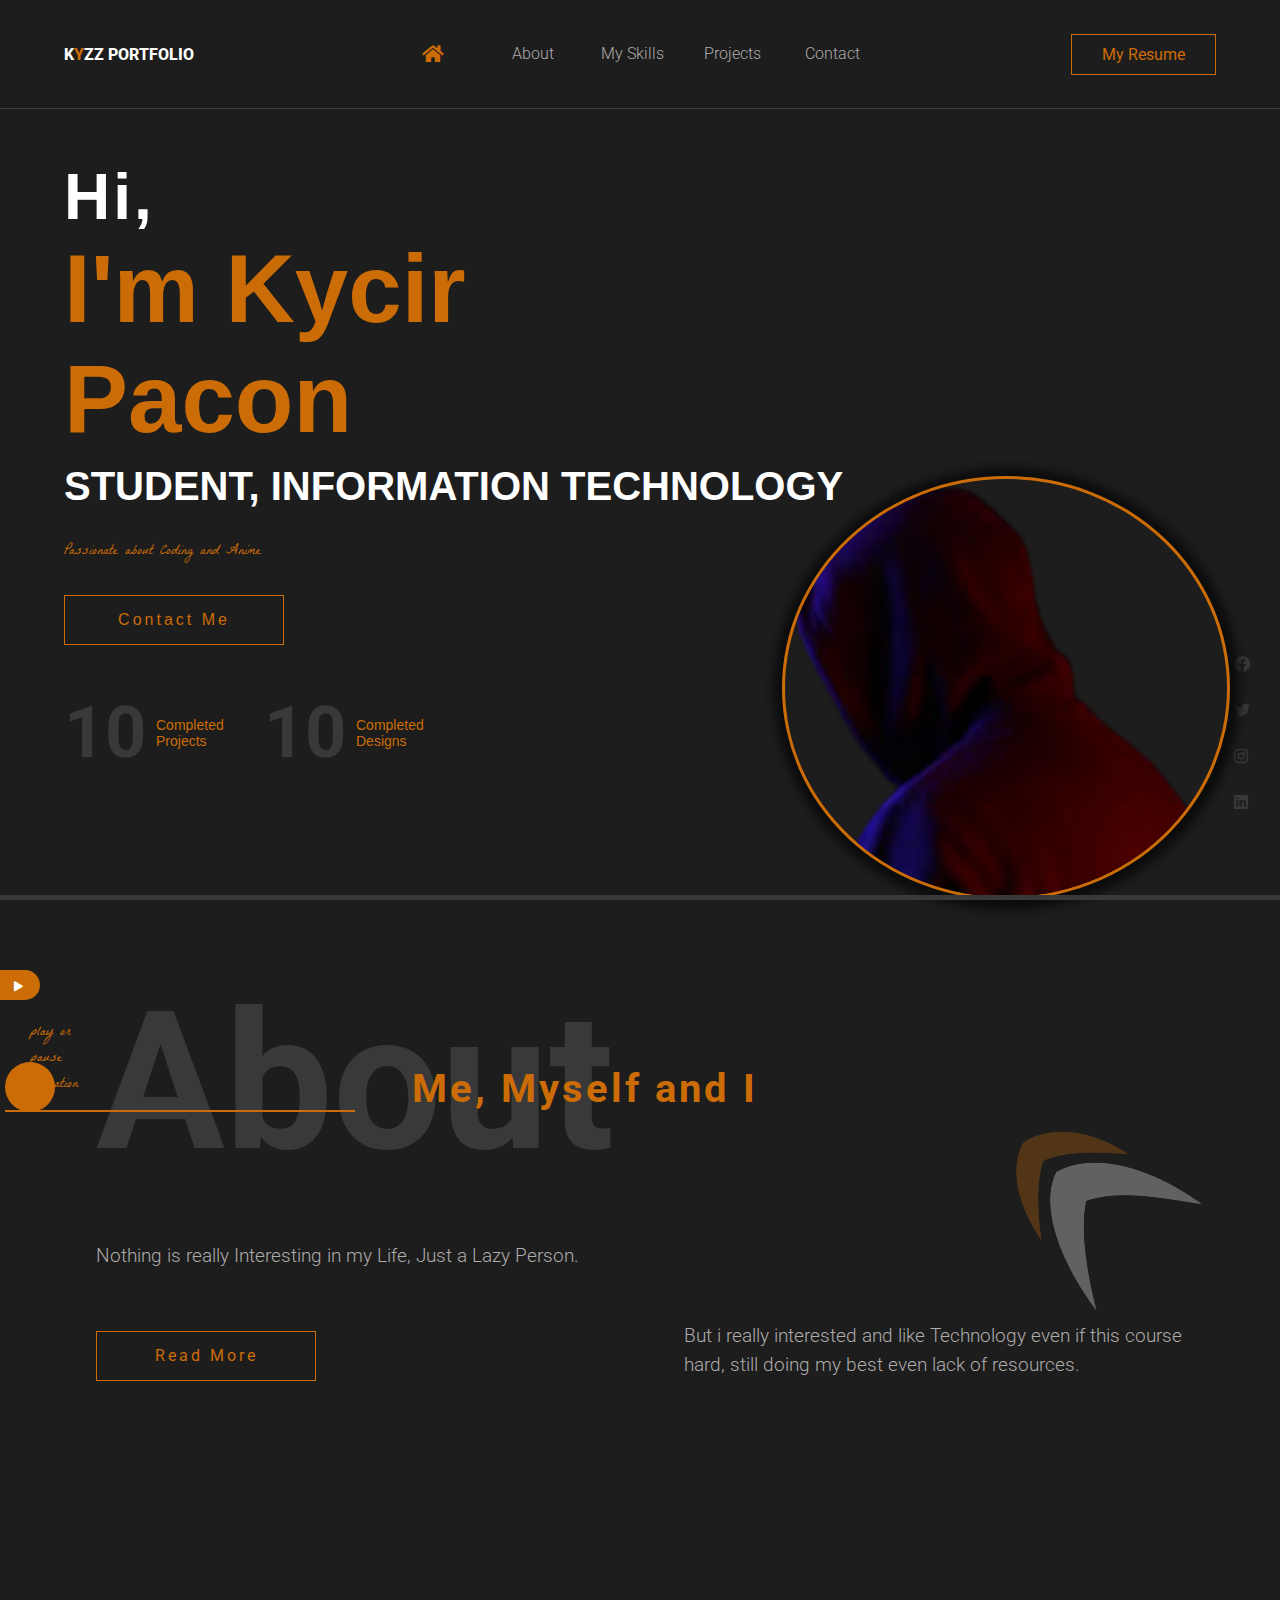
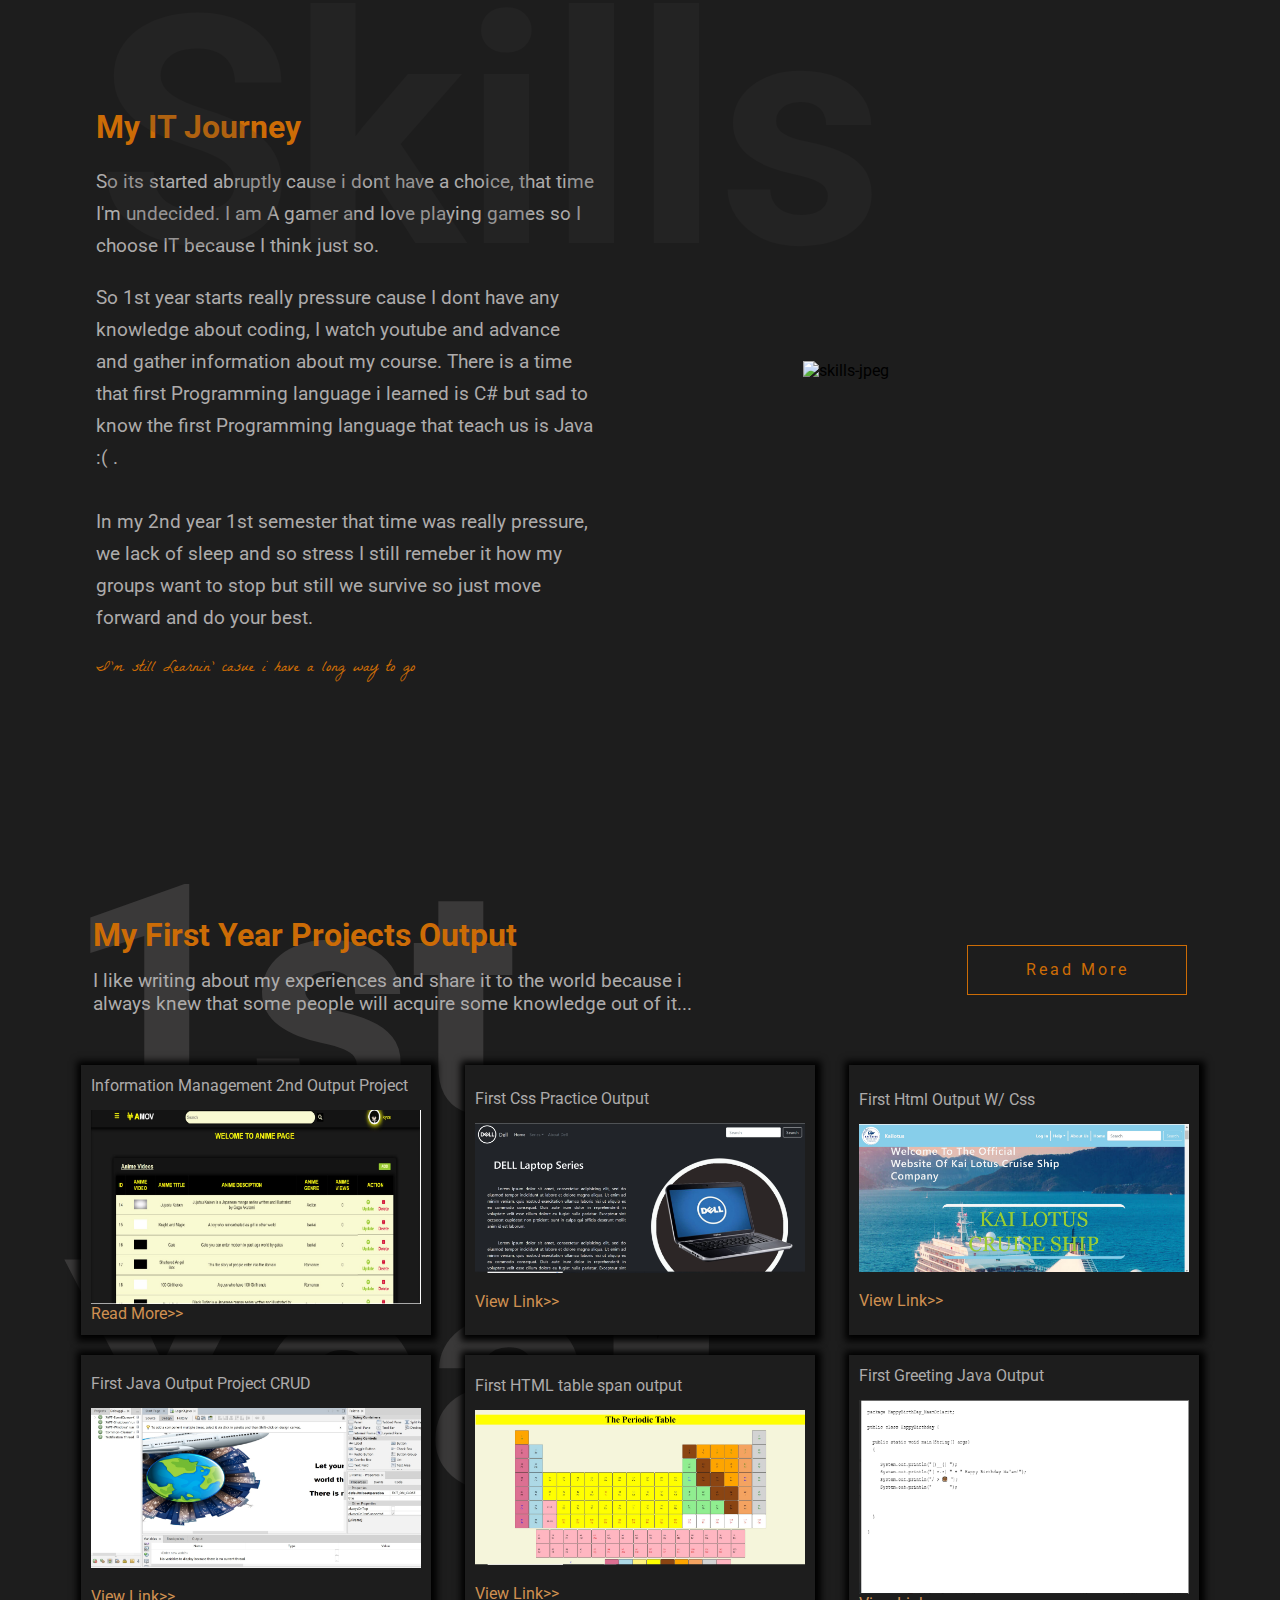
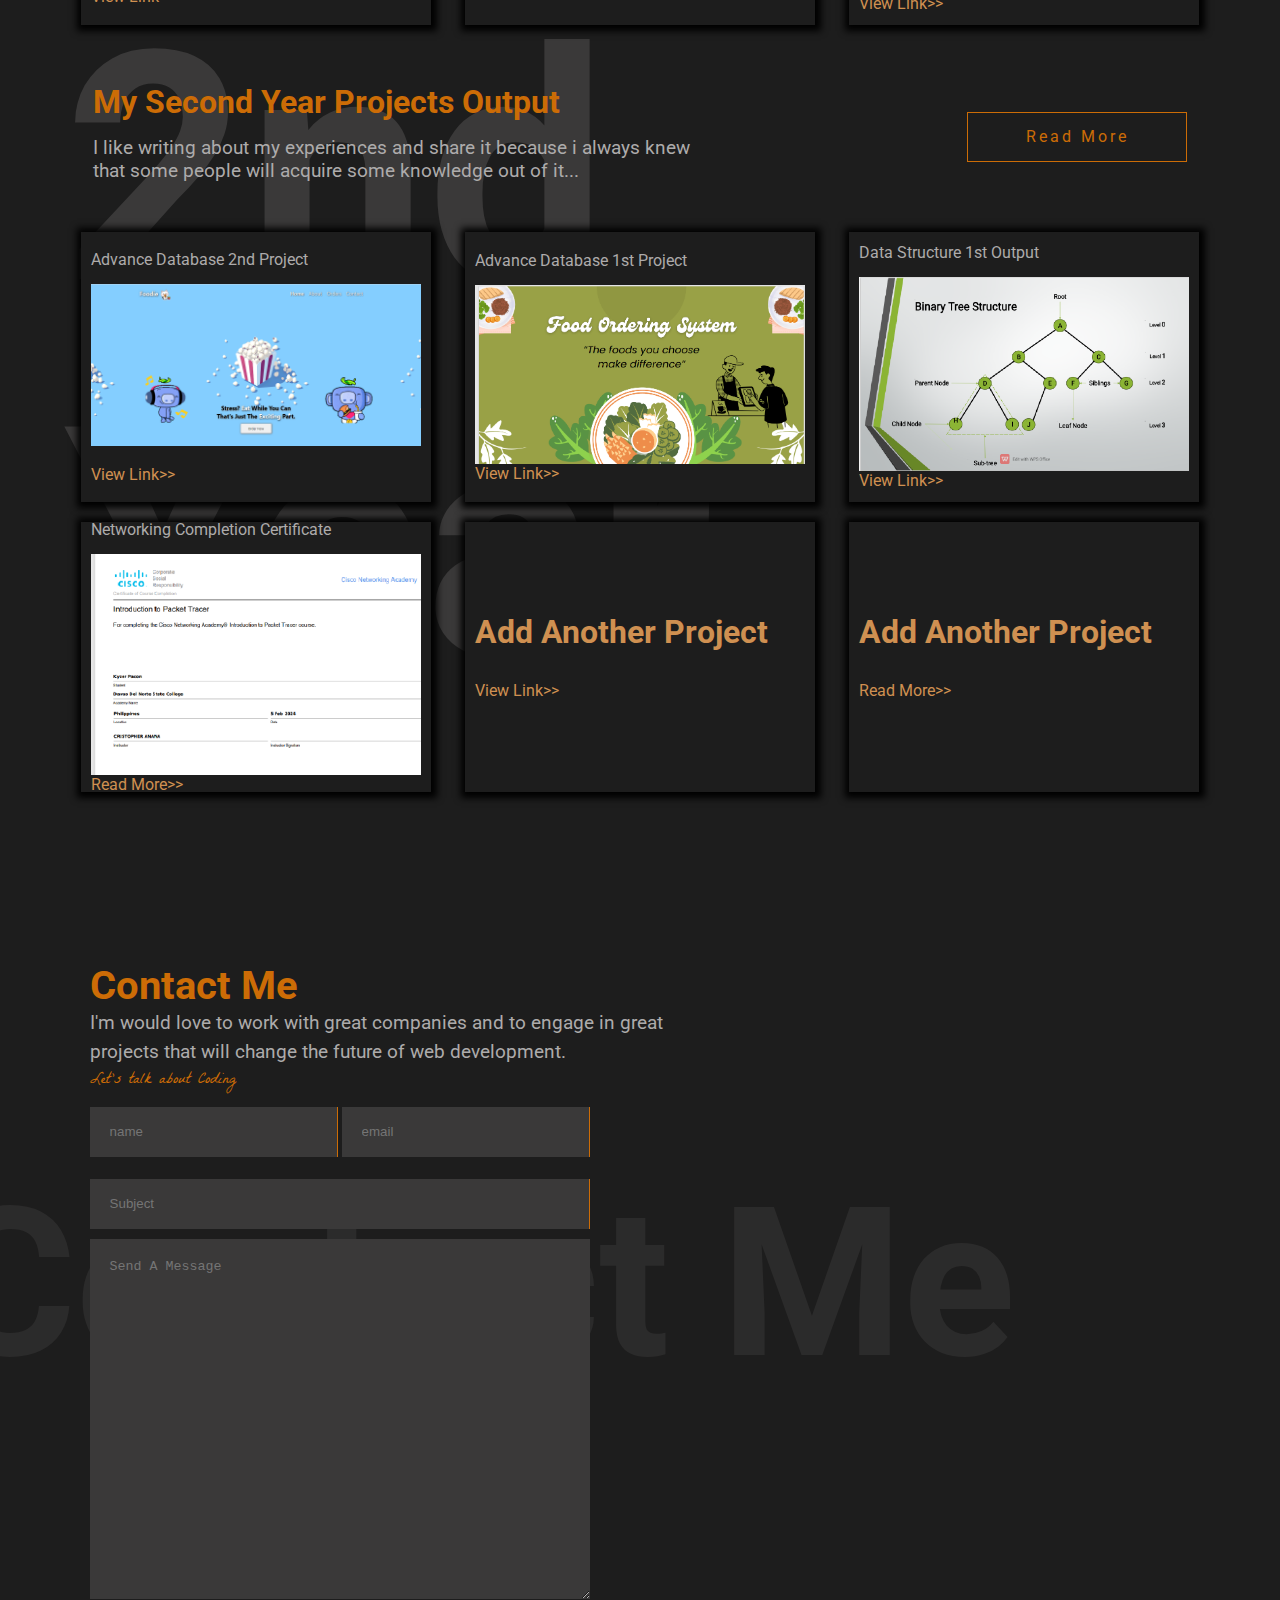
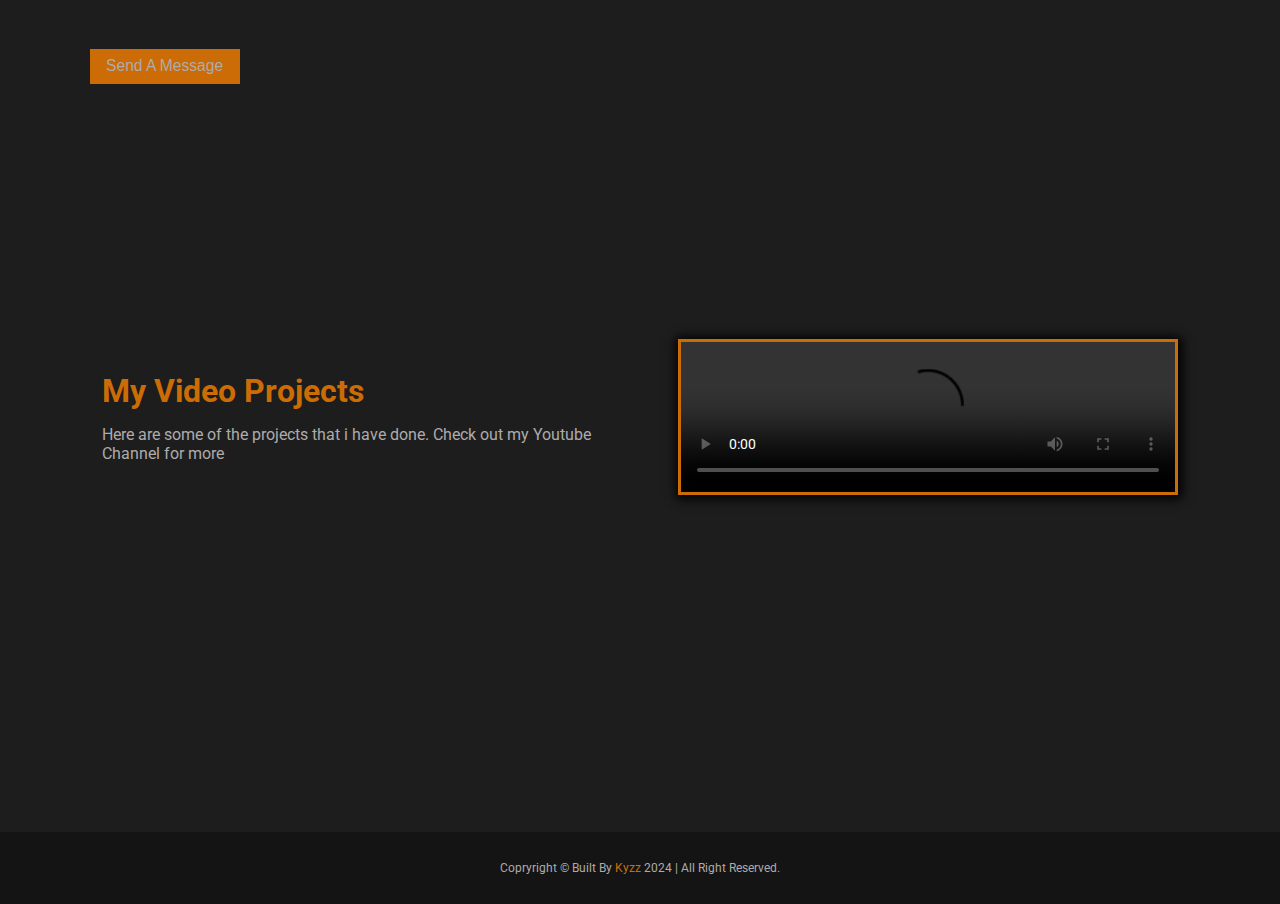
==== commit 69d61b47: "Add files via upload" ====
--- a/index.html
+++ b/index.html
@@ -37,7 +37,7 @@
                     </ul>
                     <!-- social icons for header below -->
                     <div class="social-icons">
-                        <a href="#" class="link"><i class="fab fa-facebook"></i></a>
+                        <a href="https://www.facebook.com/profile.php?id=100085575261936" class="link"><i class="fab fa-facebook"></i></a>
                         <a href="#" class="link"><i class="fab fa-twitter"></i></a>
                         <a href="#" class="link"><i class="fab fa-instagram"></i></a>
                         <a href="#" class="link"><i class="fab fa-linkedin"></i></a>
@@ -59,10 +59,10 @@
                 <h2>Hi,</h2>
                 <h1 id="name">I'm Kycir Pacon
                 </h1>
-                <h1 id="job">Student, Bachelor of Science in Technology</h1>
+                <h1 id="job">Student, Information Technology</h1>
                 <p> Passionate about Coding and Anime</p>
                 <!-- contact me button -->
-                <a href="#" class="contact-button">
+                <a href="#contact" class="contact-button">
                     <div>
                         <span class="bg"></span>
                         <span class="base"></span>
@@ -76,12 +76,12 @@
                 <!-- achievement section -->
                 <div class="achievement">
                     <div class="ach">
-                        <h1>50</h1>
+                        <h1>10</h1>
                         <span>Completed Projects</span>
                     </div>
                     <!--  -->
                    <div class="ach">
-                    <h1>70</h1>
+                    <h1>10</h1>
                     <span>Completed Designs</span>
                    </div>
                 </div>
@@ -92,14 +92,14 @@
         
         <!-- social icons for the landing page--> 
         <div class="icons">
-            <a href="#"><i class="fab fa-facebook"></i></a>
+            <a href="https://www.facebook.com/profile.php?id=100085575261936"><i class="fab fa-facebook"></i></a>
             <a href="#"><i class="fab fa-twitter"></i></a>
             <a href="#"><i class="fab fa-instagram"></i></a>
             <a href="#"><i class="fab fa-linkedin"></i></a>
         </div>
         <!-- hero image div below -->
         <div class="hero-img">
-            <img src="images/hoodie-guy.png" alt="Hoodie man">
+            <img class="piclogo" src="images/hoodie-guy.png" alt="Hoodie man">
         </div>
     </section>
     <!-- my bubbles -->
@@ -202,54 +202,45 @@
             <h1>1st Year </h1>
             
             <div class="blog-wrapper" data-aos='fade-in'>
-                <a href="#"><h3>Your Next Level CSS Animation</h3></a>
-                <img src="" alt="">
-                <p>Learn the fundamental of CSS tricks that will 
-                    take your website design skills to the next level
-                </p>
-                
-                <a href="#">Read More>></a>
+                <a href="#"><p>Information Management 2nd Output Project</p></a>
+                <img src="images/amov.png" alt="">
+                
+                
+                <a href="https://drive.google.com/drive/folders/1KDRtfAirO0i5bJ_dxlUhxoRzLwp6ccxi?usp=drive_link">Read More>></a>
             </div>
 
             <!-- second blog -->
             <div class="blog-wrapper" data-aos='fade-up'>
-                <a href="#"><h3>How the Web Really Works ?</h3></a>
-                <p>It's very essential for aspiring web developers to know 
-                    how the web works before...
-                </p>
-                <a href="#">Read More>></a>
+                <a href="https://drive.google.com/drive/folders/1OHjUOdqymh2T9HONZi9wyYPmXYhmQEuz?usp=sharing_eil_se_dm&ts=66677330"><p>First Css Practice Output</p></a>
+                <img src="images/Dell.jpg" alt="">
+                <br>
+                <a href="https://drive.google.com/drive/folders/1OHjUOdqymh2T9HONZi9wyYPmXYhmQEuz?usp=sharing_eil_se_dm&ts=66677330">View Link>></a>
             </div>
             <!-- third blog -->
             <div class="blog-wrapper" data-aos='slide-up'>
-                <a href="#"><h3>Imrpove In your Coding Career</h3></a>
-                <p>There are some certain things that you need
-                    to be doing right away to improve in your coding career...
-                </p>
-                <a href="#">Read More>></a>
+                <a href="https://drive.google.com/drive/folders/12TDscvBAaMPAW92KBJPxhzKULgzopAr-?usp=sharing_eil_se_dm&ts=66676f71"><p>First Html Output W/ Css</p></a>
+                <img src="images/KAI.jpg" alt="">
+                <br>
+                <a href="https://drive.google.com/drive/folders/12TDscvBAaMPAW92KBJPxhzKULgzopAr-?usp=sharing_eil_se_dm&ts=66676f71">View Link>></a>
             </div>
             <!-- fourth blog -->
             <div class="blog-wrapper" data-aos='fade-down'>
-                <a href="#"><h3>How to Become A CSS King</h3></a>
-                <p>Do you want to become an expert in CSS ? Start doing all 
-                    these things today.
-                </p>
-                <a href="#">Read More>></a>
+                <a href="https://drive.google.com/drive/folders/1RmYZ5k01J_-4Ne-IEFREWjgkYxKfzDL7?usp=sharing_eil_se_dm&ts=666770d3"><p>First Java Output Project CRUD</p></a>
+                <img src="images/kailutossss.jpg" alt=""><br>
+                <a href="https://drive.google.com/drive/folders/1RmYZ5k01J_-4Ne-IEFREWjgkYxKfzDL7?usp=sharing_eil_se_dm&ts=666770d3">View Link>></a>
             </div>
             <!-- fifth blog -->
             <div class="blog-wrapper" data-aos='zoom-in'>
-                <a href="#"><h3>JavaScript is too Difficutlt ? Do this.</h3></a>
-                <p>It's true that Javascript is a frustrating Programming 
-                    language especially if you are just starting out...
-                </p>
-                <a href="#">Read More>></a>
+                <a href="#"><p>First HTML table span output</p></a>
+                <img src="images/periodic.jpg" alt=""><br>
+                <a href="#">View Link>></a>
             </div>
             <!-- sixth blog -->
             <div class="blog-wrapper" data-aos='slide-down'>
-                <a href="#"><h3>Programming is Not for You !</h3></a>
-                <p>As an aspring web developers, there are some qualities that
-                    you need to have to achieve your goals, if you don't..
-                </p>
-                <a href="#">Read More>></a>
+                <a href="https://drive.google.com/file/d/1TLloyjZLn5TUq6Z8P9Tfd-9jVZipkKT_/view?usp=drive_link"><p>First Greeting Java Output</p></a>
+                <img src="images/HBD.png" alt="">
+                <a href="https://drive.google.com/file/d/1TLloyjZLn5TUq6Z8P9Tfd-9jVZipkKT_/view?usp=drive_link">View Link>></a>
+                
             </div>
         </div> 
     </section>
@@ -259,7 +250,7 @@
         <div class="blog-description">
             <div class="blog-heading">
                 <h3>My Second Year Projects Output</h3>
-                <p>I like writing about my experiences and share it to the world because i always
+                <p>I like writing about my experiences and share it because i always
                     knew that some people will acquire some knowledge  out of it... 
                 </p>
             </div>
@@ -279,55 +270,47 @@
             <h1>2nd Year</h1>
             
             <div class="blog-wrapper" data-aos='fade-in'>
-                <a href="#"><h3>Your Next Level CSS Animation</h3></a>
-                <img src="" alt="">
-                <p>Learn the fundamental of CSS tricks that will 
-                    take your website design skills to the next level
-                </p>
-                
-                <a href="#">Read More>></a>
+                <a href="#"><p>Advance Database 2nd Project</p></a>
+                <img src="images/ADV.png" alt="">
+                <br>
+                
+                <a href="https://drive.google.com/drive/folders/1264OQiObkxRHwasWeEklrmMeiL4xTPmn?usp=drive_link">View Link>></a>
             </div>
 
             <!-- second blog -->
             <div class="blog-wrapper" data-aos='fade-up'>
-                <a href="#"><h3>How the Web Really Works ?</h3></a>
-                <p>It's very essential for aspiring web developers to know 
-                    how the web works before...
-                </p>
-                <a href="#">Read More>></a>
+                <a href="#"><p>Advance Database 1st Project</p></a>       
+                <img src="images/AdvanceDatabase.png" alt="">
+                <a href="https://drive.google.com/file/d/1KO9ifC4tiPO88PERof8__phIPRuctwIS/view?usp=drive_link">View Link>></a>
             </div>
             <!-- third blog -->
             <div class="blog-wrapper" data-aos='slide-up'>
-                <a href="#"><h3>Imrpove In your Coding Career</h3></a>
-                <p>There are some certain things that you need
-                    to be doing right away to improve in your coding career...
-                </p>
-                <a href="#">Read More>></a>
+                <a href="#"><p>Data Structure 1st Output</p></a>
+                <img src="images/DataStructure.png" alt="">
+                
+                <a href="https://drive.google.com/file/d/1bzkGV774JNcnRIFbcaTe9oI8PFYmcm3Z/view?usp=drive_link">View Link>></a>
+            </div>
+            <div class="blog-wrapper" data-aos='slide-down'>
+                
+                <a href="#"><p>Networking Completion Certificate</p></a>
+                <img src="images/Networking Certificate.png" alt="">
+                <a href="https://drive.google.com/file/d/1GbxLpGHHDJ9MoEhcsTiffVBJIgXXgFDP/view?usp=drive_link">Read More>></a>
+                
             </div>
             <!-- fourth blog -->
             <div class="blog-wrapper" data-aos='fade-down'>
-                <a href="#"><h3>How to Become A CSS King</h3></a>
-                <p>Do you want to become an expert in CSS ? Start doing all 
-                    these things today.
-                </p>
-                <a href="#">Read More>></a>
+                <a href="#"><h3>Add Another Project</h3></a>
+                <img src="" alt="">
+                <a href="#">View Link>></a>
             </div>
             <!-- fifth blog -->
             <div class="blog-wrapper" data-aos='zoom-in'>
-                <a href="#"><h3>JavaScript is too Difficutlt ? Do this.</h3></a>
-                <p>It's true that Javascript is a frustrating Programming 
-                    language especially if you are just starting out...
-                </p>
+                <a href="#"><h3>Add Another Project</h3></a>
+                <img src="" alt="">
                 <a href="#">Read More>></a>
             </div>
             <!-- sixth blog -->
-            <div class="blog-wrapper" data-aos='slide-down'>
-                <a href="#"><h3>Programming is Not for You !</h3></a>
-                <p>As an aspring web developers, there are some qualities that
-                    you need to have to achieve your goals, if you don't..
-                </p>
-                <a href="#">Read More>></a>
-            </div>
+            
         </div> 
     </section>
 
@@ -339,7 +322,7 @@
                 of web development.
             </p>
             <span>Let's talk about Coding</span>
-            <h1 data-aos='slide-right'>Contact</h1>
+            <h1 data-aos='slide-right'>Contact Me</h1>
         </div>
         <div class="contact-form-wrapper">
             <form action="#" data-aos='fade-in'>
@@ -350,8 +333,7 @@
                 <input type="submit" value="Send A Message">
             </form>
            
-            <iframe src="https://www.google.com/maps/embed?pb=!1m14!1m8!1m3!1d31710.48312612416!2d3.393415433323765!3d6.545610486991796!3m2!1i1024!2i768!4f13.1!3m3!1m2!1s0x103b8d066ea84e95%3A0xce26bf31be062ccb!2sBariga%20102216%2C%20Oworonshoki!5e0!3m2!1sen!2sng!4v1641046088628!5m2!1sen!2sng"
-             style="border:0;" allowfullscreen="" class="map" loading="lazy"></iframe>
+            
             
         </div>
     </section>
@@ -368,13 +350,13 @@
                 <p>Here are some of the projects that i have done. 
             Check out my Youtube Channel for more</p>
         </div>
-        <iframe src="https://www.youtube.com/embed/videoseries?list=PL0AsvGScB_YXMRpwSmnyKoZzl5S2IyHVL" title="YouTube video player" allow="accelerometer; autoplay; clipboard-write; encrypted-media; gyroscope; picture-in-picture" allowfullscreen></iframe>
+        <video class="selfintro" src="images/selfintro.mp4" controls autoplay width="500px"></video>
     </div>
 
     <!-- footer section -->
     <footer>
         <div class="footer-content">
-            <p>Copryright &copy; Built By <span>Almarex</span> 2022 | All Right Reserved.</p>
+            <p>Copryright &copy; Built By <span>Kyzz</span> 2024 | All Right Reserved.</p>
         </div>
     </footer>
 
--- a/css/styles.css
+++ b/css/styles.css
@@ -11,6 +11,16 @@
 }
 .Z{
     color: #CC6C06;
+}
+
+.selfintro{
+    border: 3px solid #CC6C06;
+    box-shadow: 1px 1px 10px 3px black;
+}
+.piclogo{
+    border: 3px solid #CC6C06;
+    border-radius: 50%;
+    box-shadow: 1px 1px 10px 9px rgb(12, 12, 12);
 }
 
 .logooo{
@@ -576,9 +586,9 @@
 }
 .blog-wrapper{
     width: 100%;
-    height: 250px;
+    height: 270px;
     background: #1d1d1d;
-    box-shadow: 0px 0px 3px 2px #141414;
+    box-shadow: 1px 1px 7px 5px #000000;
     display: flex;
     justify-content: center;
     flex-direction: column;
